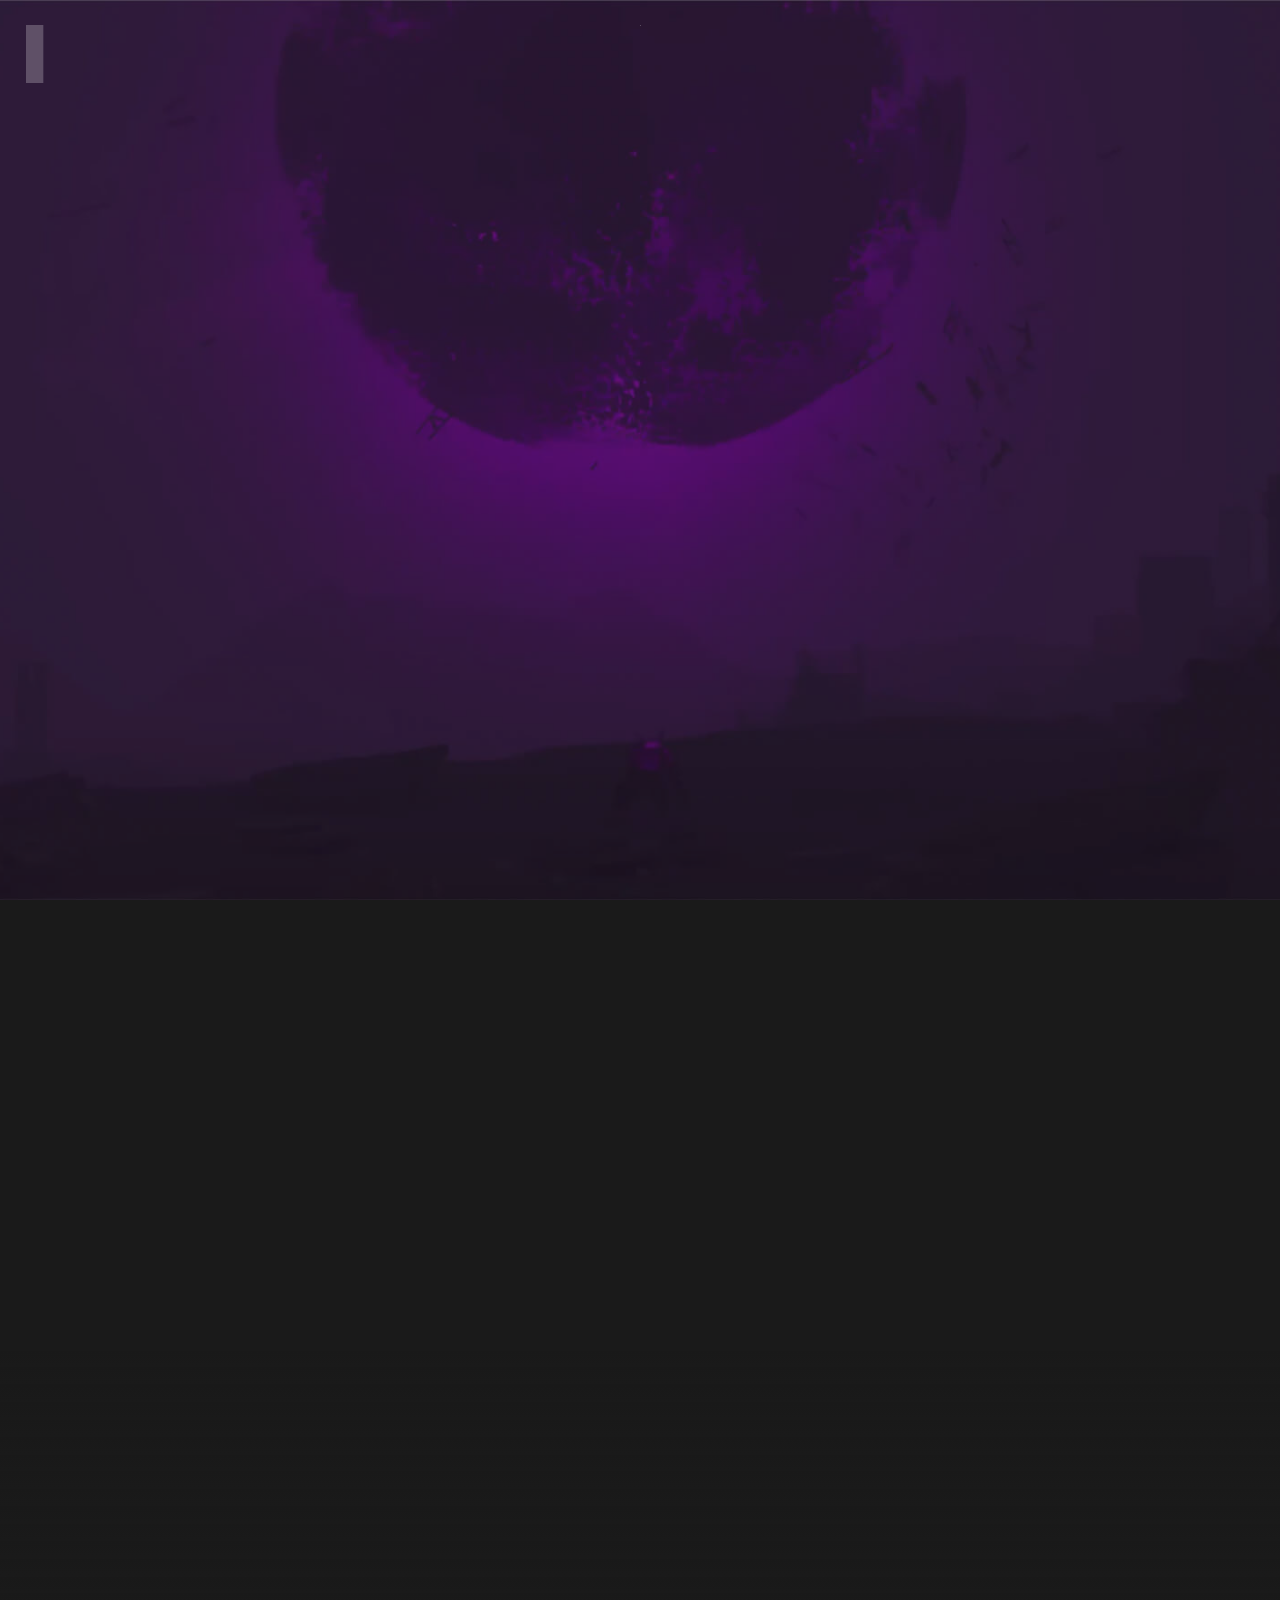
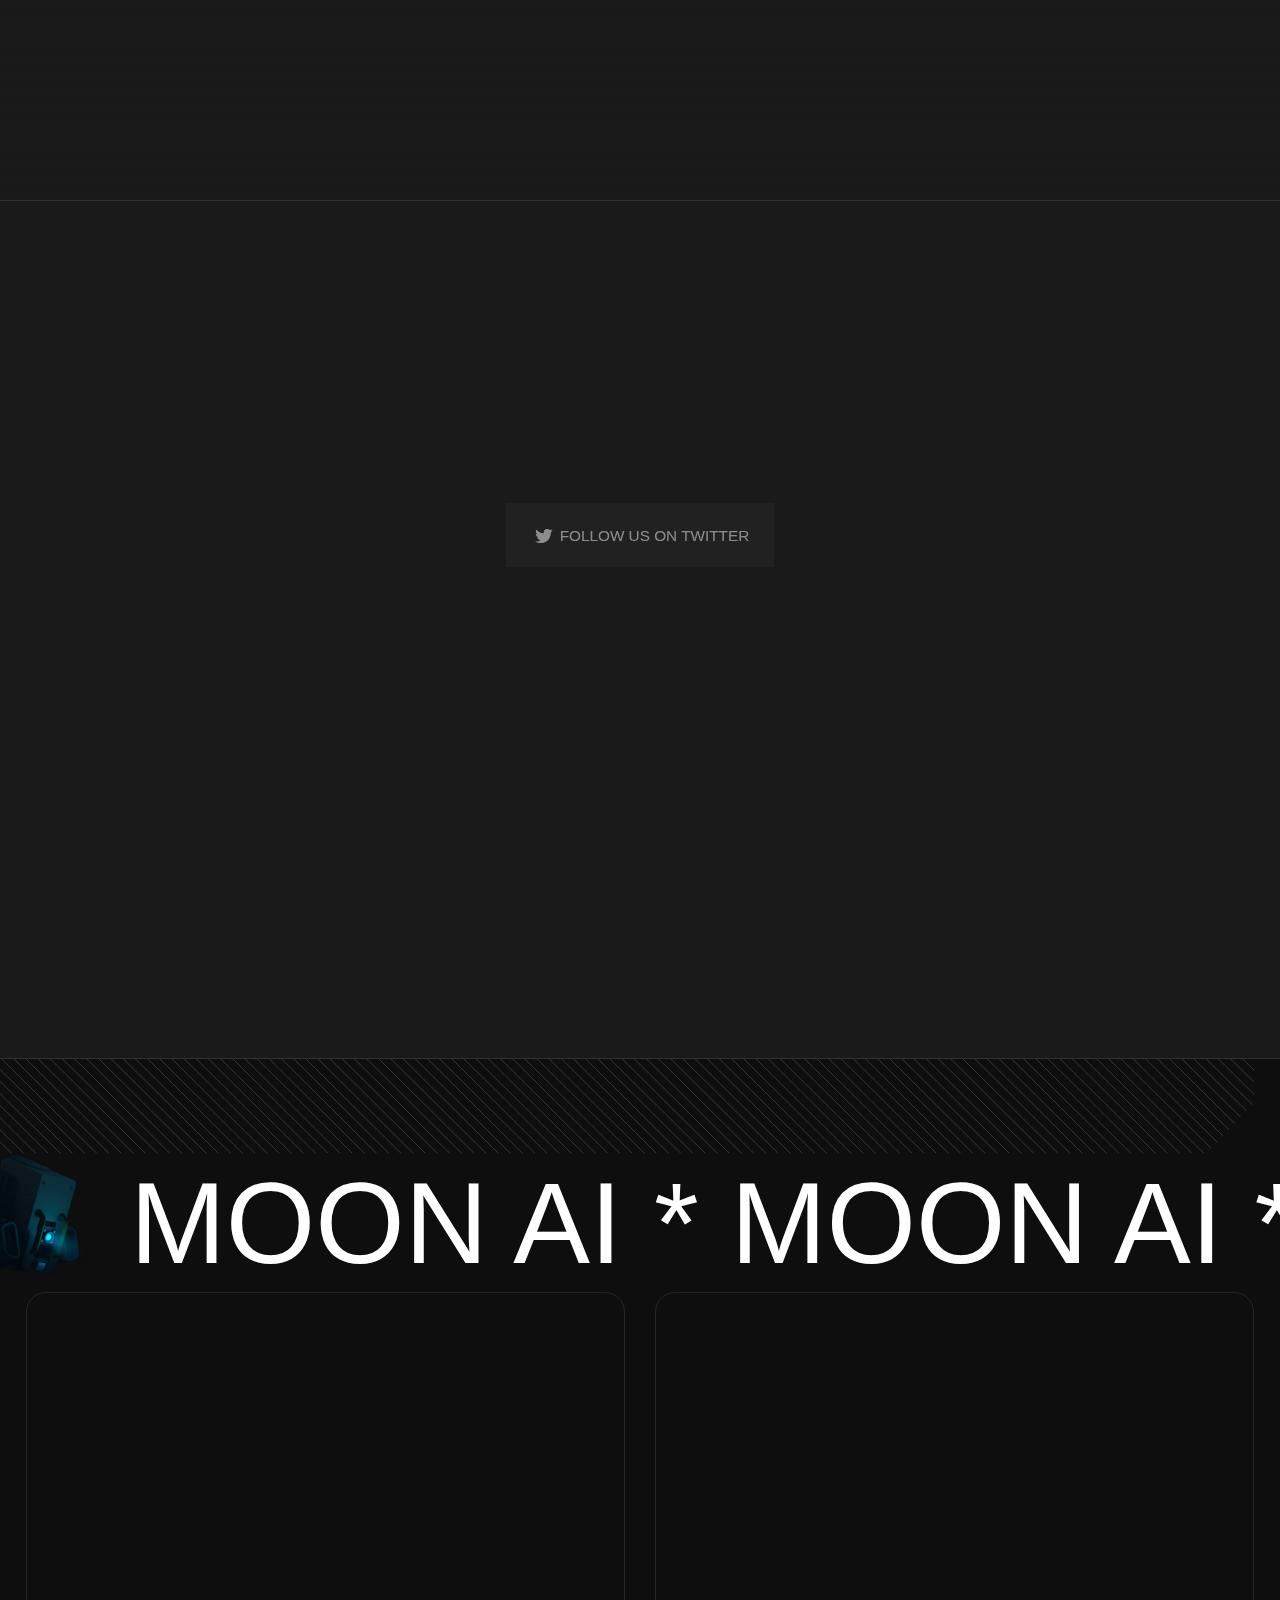
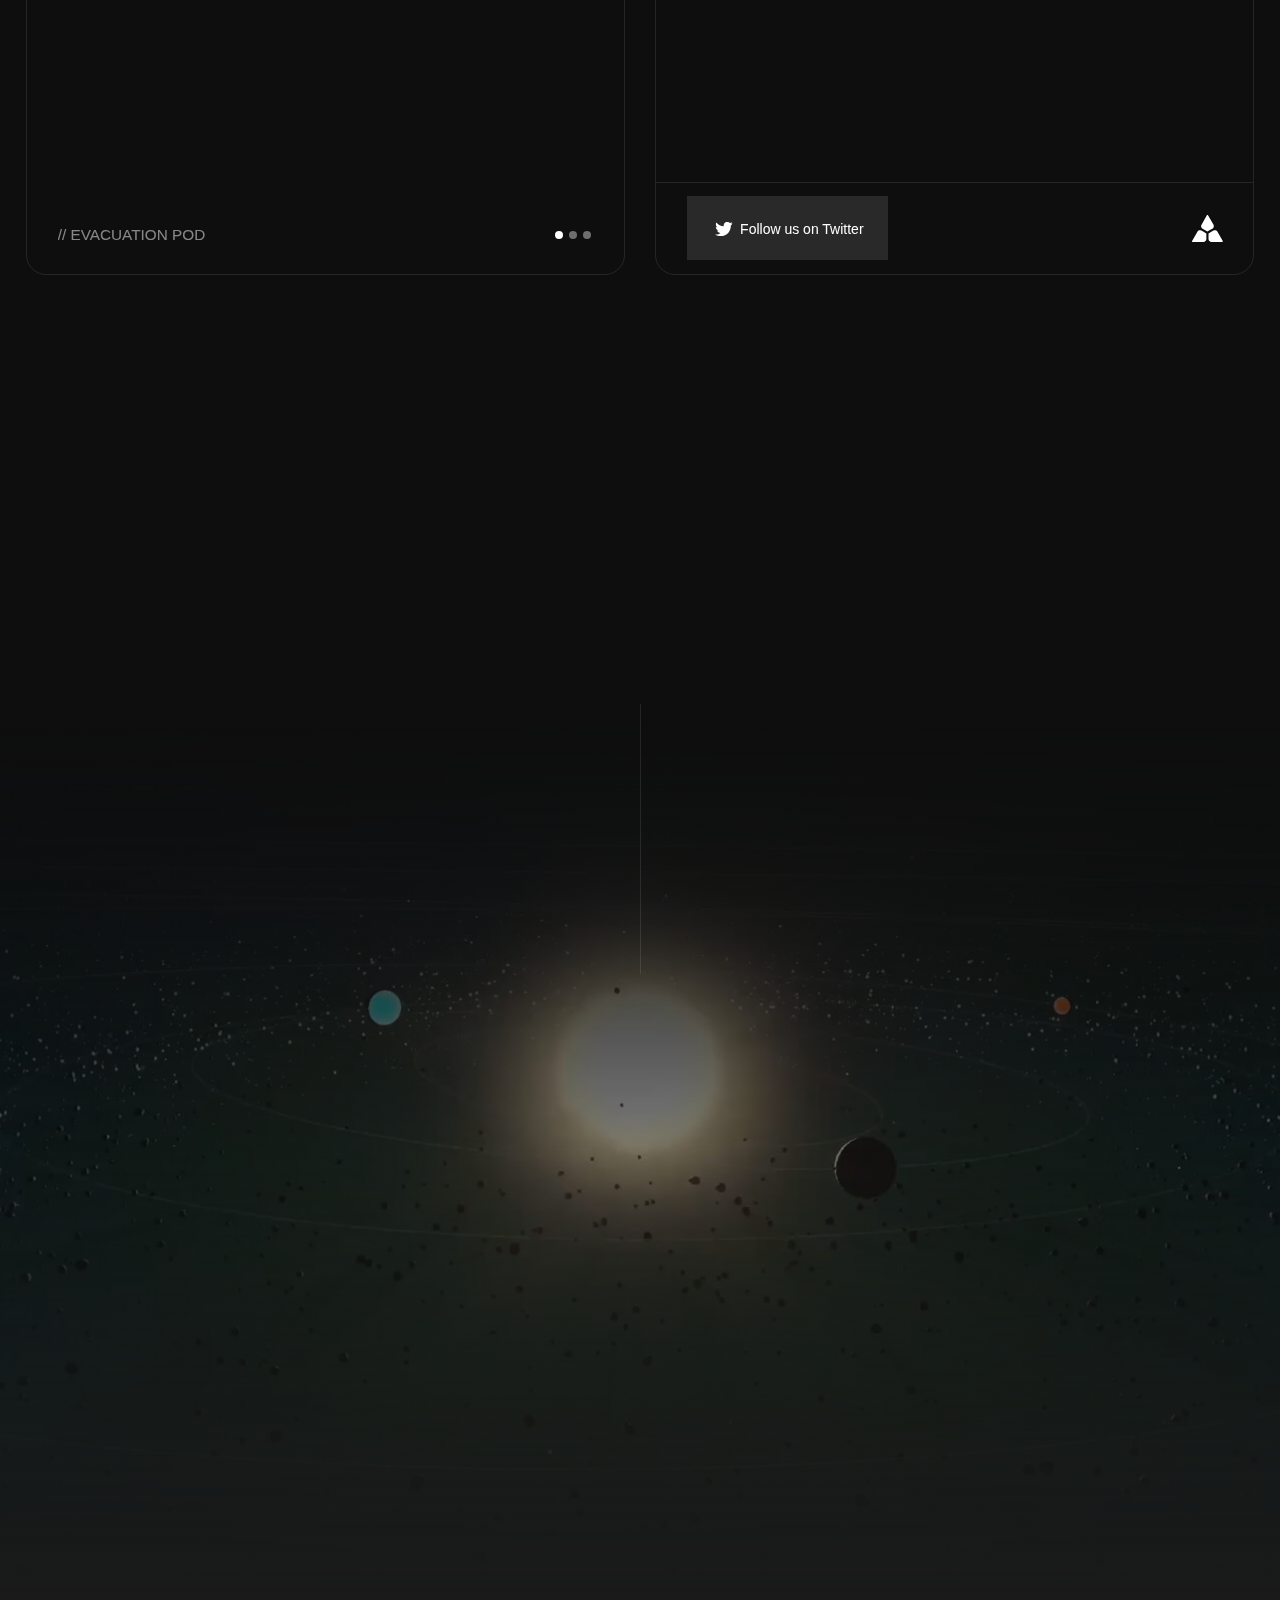
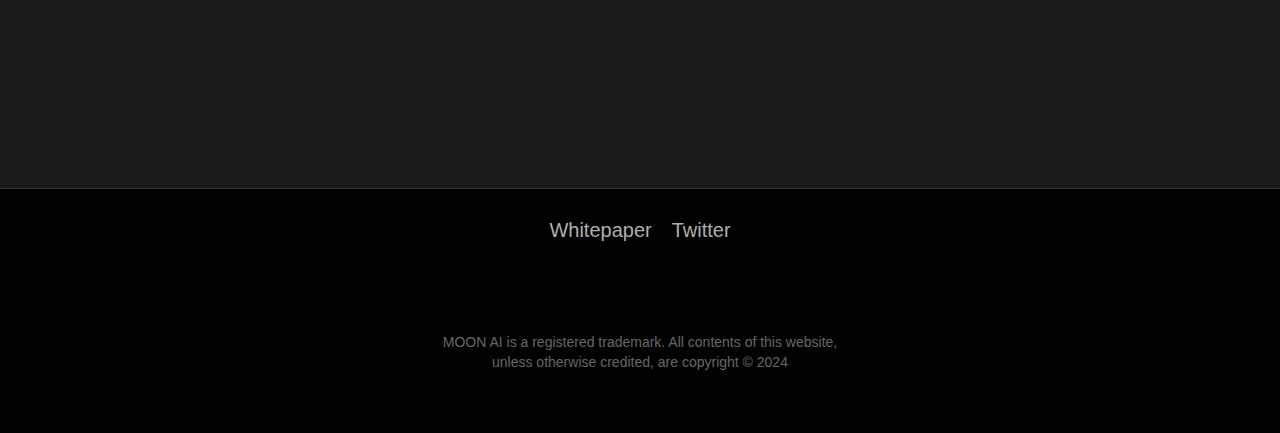
==== index.html @ 36d274ea "Add files via upload" ====
<!DOCTYPE html>
<html data-wf-domain="www.fates.world" data-wf-page="644677354bf57775d1ac47f4" data-wf-site="631f46d6d0cf7a86de0aa4c3">

<head>
  <meta charset="utf-8" />
  <title>MOON AI</title>
  <meta content="FATES is an immersive, narrative-driven, web3 experience following the next step in human survival."
    name="description" />
  <meta content="FATES" property="og:title" />
  <meta content="FATES is an immersive, narrative-driven, web3 experience following the next step in human survival."
    property="og:description" />
  <meta content="https://www.fates.world/" property="og:image" />
  <meta content="FATES" property="twitter:title" />
  <meta content="FATES is an immersive, narrative-driven, web3 experience following the next step in human survival."
    property="twitter:description" />
  <meta content="https://www.fates.world/" property="twitter:image" />
  <meta property="og:type" content="website" />
  <meta content="summary_large_image" name="twitter:card" />
  <meta content="width=device-width, initial-scale=1" name="viewport" />
  <link href="../assets-global.website-files.com/631f46d6d0cf7a86de0aa4c3/css/fates-micro-final.852fac782.min.css"
    rel="stylesheet" type="text/css" />
  <script
    type="text/javascript">!function (o, c) { var n = c.documentElement, t = " w-mod-"; n.className += t + "js", ("ontouchstart" in o || o.DocumentTouch && c instanceof DocumentTouch) && (n.className += t + "touch") }(window, document);</script>
  <link href="../cdn.prod.website-files.com/631f46d6d0cf7a86de0aa4c3/631f46d6d0cf7a7b4f0aa50b_icon-sm.jpg"
    rel="shortcut icon" type="image/x-icon" />
  <link href="../cdn.prod.website-files.com/631f46d6d0cf7a86de0aa4c3/631f46d6d0cf7ab8b60aa507_icon-lg.jpg"
    rel="apple-touch-icon" />
  <script async="" src="https://www.googletagmanager.com/gtag/js?id=G-WR2W885285"></script>
  <script
    type="text/javascript">window.dataLayer = window.dataLayer || []; function gtag() { dataLayer.push(arguments); } gtag('js', new Date()); gtag('config', 'G-WR2W885285', { 'anonymize_ip': false });</script>
  <style>
    @media screen and (min-width: 1860px) {

      .img-parent.divisions {
        height: 40rem;
      }

      .parent.story {
        width: 44em;
      }

    }
  </style>
  <html lang="en">
</head>

<body>
  <div class="w-embed">
    <style>
      html {
        font-size: calc(0.625rem + 0.41666666666666663vw);
      }

      @media screen and (max-width:1920px) {
        html {
          font-size: calc(0.65rem + 0.41666666666666674vw);
        }
      }

      @media screen and (max-width:1440px) {
        html {
          font-size: calc(0.6253902185223725rem + 0.41623309053069724vw);
        }
      }

      @media screen and (max-width:479px) {
        html {
          font-size: calc(0.6244769874476988rem + 0.8368200836820083vw);
        }
      }

      body {
        -webkit-font-smoothing: antialiased;
        -moz-osx-font-smoothing: grayscale;

      }

      ::-webkit-scrollbar {
        width: 0px;
      }

      ::-webkit-scrollbar-thumb {
        background: #FF0000;
      }

      .cursor-parent {
        pointer-events: none;
      }

      .dot-img-p {
        pointer-events: none;
      }

      .dot-img {
        pointer-events: none;
      }

      .frost {
        -webkit-perspective: <some value> !important;
        -webkit-backdrop-filter: blur(8px);
      }

      .nav-col .middle {
        -webkit-backdrop-filter: blur(10px);
      }

      .grad-btm {
        pointer-events: none;
      }

      .dot-shape {
        pointer-events: none;
      }

      .div-hide .ab-right {
        pointer-events: none;
      }

      .div-hide .ab-left {
        pointer-events: none;
      }
    </style>
  </div>
  <div class="intro-loader">
    <div id="startPlay" data-w-id="fa271168-1f00-c39d-c4ce-356e2a59181b" style="opacity:0" class="button-ghost ab">
      <div class="div-hide intro">
        <div
          style="-webkit-transform:translate3d(0, 0%, 0) scale3d(1, 1, 1) rotateX(0) rotateY(0) rotateZ(0) skew(0, 0);-moz-transform:translate3d(0, 0%, 0) scale3d(1, 1, 1) rotateX(0) rotateY(0) rotateZ(0) skew(0, 0);-ms-transform:translate3d(0, 0%, 0) scale3d(1, 1, 1) rotateX(0) rotateY(0) rotateZ(0) skew(0, 0);transform:translate3d(0, 0%, 0) scale3d(1, 1, 1) rotateX(0) rotateY(0) rotateZ(0) skew(0, 0)"
          class="button-txt">ENTER</div>
        <div
          style="-webkit-transform:translate3d(0, -100%, 0) scale3d(1, 1, 1) rotateX(0) rotateY(0) rotateZ(0) skew(0, 0);-moz-transform:translate3d(0, -100%, 0) scale3d(1, 1, 1) rotateX(0) rotateY(0) rotateZ(0) skew(0, 0);-ms-transform:translate3d(0, -100%, 0) scale3d(1, 1, 1) rotateX(0) rotateY(0) rotateZ(0) skew(0, 0);transform:translate3d(0, -100%, 0) scale3d(1, 1, 1) rotateX(0) rotateY(0) rotateZ(0) skew(0, 0)"
          class="button-txt-ap">ENTER</div>
      </div>
    </div>
    <div class="parent ab div-hide">
      <div class="slide-in">
        <div data-w-id="3d9f765f-220f-bef4-614b-191e0b52bf2a" style="opacity:0" class="super-text no-wrap intro">
          EVACUATE EARTH * EVACUATE EARTH * EVACUATE EARTH * EVACUATE EARTH * EVACUATE EARTH * EVACUATE EARTH * </div>
      </div>
    </div>
    <div class="img-parent">
      <div data-bg="https://cdn.prod.website-files.com/62470c3b4051560083d62ef3/626fc50bbf12a47ca9e28c8a_Asteroid.jpg"
        class="img-child img-lazy lazyload"><img
          src="../cdn.prod.website-files.com/631f46d6d0cf7a86de0aa4c3/631f46d6d0cf7abce60aa4e3_Asteroid-1.png"
          loading="lazy" alt="Asteroid" class="ast" /></div>
    </div>
    <div class="div-hide ab-btm">
      <div data-w-id="decc30e9-efad-81dd-441c-83fe5453b4d3" class="text-sm fade"><span
          style="-webkit-transform:translate3d(0, 100%, 0) scale3d(1, 1, 1) rotateX(0) rotateY(0) rotateZ(0) skew(0, 0);-moz-transform:translate3d(0, 100%, 0) scale3d(1, 1, 1) rotateX(0) rotateY(0) rotateZ(0) skew(0, 0);-ms-transform:translate3d(0, 100%, 0) scale3d(1, 1, 1) rotateX(0) rotateY(0) rotateZ(0) skew(0, 0);transform:translate3d(0, 100%, 0) scale3d(1, 1, 1) rotateX(0) rotateY(0) rotateZ(0) skew(0, 0)"
          class="span-text two">EVACUATION BEGINS  // 2022</span></div>
    </div>
    <nav class="nav">
      <div class="container-lg nav-parent">
        <div class="nav-col middle">
          <div class="progress"></div>
          <div class="frost ab-bl"></div>
          <div class="logo-pop-out"><img
              src="../cdn.prod.website-files.com/631f46d6d0cf7a86de0aa4c3/631f46d6d0cf7af5840aa4d0_Icon.svg"
              loading="lazy" alt="Fates Icon" class="icon-logo" /></a>
          <div id="muteButton" data-w-id="a34d7e2a-6311-e67e-5390-cdddda6d14a6" class="sound">
            <div class="sound-icon" data-w-id="a34d7e2a-6311-e67e-5390-cdddda6d14a7" data-animation-type="lottie"
              data-src="https://cdn.prod.website-files.com/631f46d6d0cf7a86de0aa4c3/631f46d6d0cf7a2f720aa4e1_sound.json"
              data-loop="1" data-direction="1" data-autoplay="1" data-is-ix2-target="0" data-renderer="svg"
              data-default-duration="1.6666666666666667" data-duration="1"></div>
          </div>
        </div>
        <div class="nav-col">
          <div class="border-line-top intro"></div>
          <div class="border-line-right intro"></div>
          <div class="border-line-btm-right intro"></div>
          <div class="size-two"><a href="https://moon-ai.gitbook.io/moon-ai" target="_blank" class="nav-button w-inline-block">
              <div class="div-hide intro hide">
                <div class="button-txt">DIVISIONS</div>
                <div class="button-txt-ap">DIVISIONS</div>
              </div>
              <div class="border-line-right"></div><img
                src="https://cdn.discordapp.com/attachments/1318470775354953839/1319422678595141683/GitBook_-_Icon_-_Light.png?ex=6765e7a0&is=67649620&hm=c8fb265bd89e7bf30bbaae2232f47d8d97689f314b7e12705b5f48d643237ac6&"
                loading="lazy" width="32" alt="Join Discord" />
              <div class="xsm-text fade">002</div>
              <div class="bg-whipe"></div>
            </a><a href="https://x.com/ImMoonAI" rel="noopener" target="_blank"
              class="nav-button w-inline-block">
              <div class="div-hide intro hide">
                <div class="button-txt">EVACUATE</div>
                <div class="button-txt-ap">EVACUATE</div>
              </div>
              <div class="xsm-text fade">003</div>
              <div class="bg-whipe"></div><img
                src="../cdn.prod.website-files.com/631f46d6d0cf7a86de0aa4c3/631f46d6d0cf7a0d8b0aa510_Twitter.svg"
                loading="lazy" width="32" alt="Twitter" />
              <div class="border-line-right"></div>
            </a></div>
        </div>
      </div>
    </nav>
  </div>
  <nav class="nav">
    <div class="container-lg nav-parent">
      <div class="nav-col middle">
        <div class="progress"></div>
        <div class="frost ab-bl"></div>
        <div class="logo-pop-out"></div><a aria-label="Home"
          data-w-id="a34d7e2a-6311-e67e-5390-cdddda6d14a4" href="index.html" aria-current="page"
          class="logo w-inline-block w--current"><img
            src="../cdn.prod.website-files.com/631f46d6d0cf7a86de0aa4c3/631f46d6d0cf7af5840aa4d0_Icon.svg"
            loading="lazy" alt="Fates Icon" class="icon-logo" /></a>
        <div id="muteButton" data-w-id="a34d7e2a-6311-e67e-5390-cdddda6d14a6" class="sound">
          <div class="sound-icon" data-w-id="a34d7e2a-6311-e67e-5390-cdddda6d14a7" data-animation-type="lottie"
            data-src="https://cdn.prod.website-files.com/631f46d6d0cf7a86de0aa4c3/631f46d6d0cf7a2f720aa4e1_sound.json"
            data-loop="1" data-direction="1" data-autoplay="1" data-is-ix2-target="0" data-renderer="svg"
            data-default-duration="1.6666666666666667" data-duration="1"></div>
        </div>
      </div>
      <div class="nav-col">
        <div class="border-line-top intro"></div>
        <div class="border-line-right intro"></div>
        <div class="border-line-btm-right intro"></div>
        <div class="size-two"><a href="https://moon-ai.gitbook.io/moon-ai" target="_blank" class="nav-button w-inline-block">
            <div class="div-hide intro hide">
              <div class="button-txt">DIVISIONS</div>
              <div class="button-txt-ap">DIVISIONS</div>
            </div>
            <div class="border-line-right"></div><img
              src="https://cdn.discordapp.com/attachments/1318470775354953839/1319422678595141683/GitBook_-_Icon_-_Light.png?ex=6765e7a0&is=67649620&hm=c8fb265bd89e7bf30bbaae2232f47d8d97689f314b7e12705b5f48d643237ac6&"
              loading="lazy" width="32" alt="Join Discord" />
            <div class="xsm-text fade">002</div>
            <div class="bg-whipe"></div>
          </a><a href="https://x.com/ImMoonAI" rel="noopener" target="_blank"
            class="nav-button w-inline-block">
            <div class="div-hide intro hide">
              <div class="button-txt">EVACUATE</div>
              <div class="button-txt-ap">EVACUATE</div>
            </div>
            <div class="xsm-text fade">003</div>
            <div class="bg-whipe"></div><img
              src="../cdn.prod.website-files.com/631f46d6d0cf7a86de0aa4c3/631f46d6d0cf7a0d8b0aa510_Twitter.svg"
              loading="lazy" width="32" alt="Twitter" />
            <div class="border-line-right"></div>
          </a></div>
      </div>
    </div>
  </nav>
  <div class="wrapper">
    <div data-w-id="c20caa1b-f7a1-5522-1baf-1f236d7703c5" class="elements-parent size-m">
      <div id="about" class="scroll-marker"></div>
      <div class="hero min">
        <div data-is-ix2-target="1" class="hero-logo" data-w-id="c08fe220-6d19-1804-656e-3728d42179c4">MOON AI
          <p style="position: relative; right: 80px; top: 100px;">
            MOON AI is an advanced investment platform that uses artificial intelligence, machine learning, and big data analytics to provide personalized investment insights, portfolio management,
             and market predictions.<br><br>CA:
        </p></div>
        <div class="img-parent">
          <div class="img-child">
            <div style="opacity:0" class="video-html5 w-embed"><video
                poster="../cdn.prod.website-files.com/62fdf6b3b772ab3199401457/6310b1a4c9c1ec022899e7c8_hero-cover.jpg"
                class="lazy" playsinline autoplay muted="1" loop style="width: 100%; height: 100%; object-fit: cover">

                <source
                  data-src="https://fates-website-assets.s3.eu-west-2.amazonaws.com/02-Exodus+-+Scene+7+(1).mp4?raw=1"
                  type="video/mp4" class="thevideo">

                <source
                  data-src="https://fates-website-assets.s3.eu-west-2.amazonaws.com/02-Exodus+-+Scene+7+(1)+(1).webm?raw=1"
                  type="video/webm" class="thevideo">


              </video></div>
          </div>
        </div>
      </div>
      <div class="hero">
        <div class="grad-btm"></div>
        <div class="img-parent">
          <div
            data-bg="https://cdn.prod.website-files.com/62470c3b4051560083d62ef3/624725cf5320ab637e705eb5_Hero%20Image%20(7).jpg"
            class="img-child img-lazy lazyload"></div>
        </div>
      </div>
      <div class="grid-parent top">
        <div class="row"></div>
        <div class="row"></div>
        <div class="row"><img
            src="../cdn.prod.website-files.com/631f46d6d0cf7a86de0aa4c3/631f46d6d0cf7ad8b30aa4c9_lines.svg"
            loading="lazy"
            style="-webkit-transform:translate3d(0, 100%, 0) scale3d(1, 1, 1) rotateX(0) rotateY(0) rotateZ(0) skew(0, 0);-moz-transform:translate3d(0, 100%, 0) scale3d(1, 1, 1) rotateX(0) rotateY(0) rotateZ(0) skew(0, 0);-ms-transform:translate3d(0, 100%, 0) scale3d(1, 1, 1) rotateX(0) rotateY(0) rotateZ(0) skew(0, 0);transform:translate3d(0, 100%, 0) scale3d(1, 1, 1) rotateX(0) rotateY(0) rotateZ(0) skew(0, 0)"
            alt="" class="lines ab-bl intro" /></div>
        <div class="row"></div>
      </div>
      <div data-w-id="7cc91950-0bc0-a573-7e00-97a3129fb711" class="side-half one">
        <div data-w-id="c98af8aa-e0d2-fc15-7770-526c88627f59" class="number-side">
          <div class="fade"><span
              style="-webkit-transform:translate3d(null, -100%, 0) scale3d(1, 1, 1) rotateX(0) rotateY(0) rotateZ(0) skew(0, 0);-moz-transform:translate3d(null, -100%, 0) scale3d(1, 1, 1) rotateX(0) rotateY(0) rotateZ(0) skew(0, 0);-ms-transform:translate3d(null, -100%, 0) scale3d(1, 1, 1) rotateX(0) rotateY(0) rotateZ(0) skew(0, 0);transform:translate3d(null, -100%, 0) scale3d(1, 1, 1) rotateX(0) rotateY(0) rotateZ(0) skew(0, 0)"
              class="span-text one">0</span><span
              style="-webkit-transform:translate3d(0, 100%, 0) scale3d(1, 1, 1) rotateX(0) rotateY(0) rotateZ(0) skew(0, 0);-moz-transform:translate3d(0, 100%, 0) scale3d(1, 1, 1) rotateX(0) rotateY(0) rotateZ(0) skew(0, 0);-ms-transform:translate3d(0, 100%, 0) scale3d(1, 1, 1) rotateX(0) rotateY(0) rotateZ(0) skew(0, 0);transform:translate3d(0, 100%, 0) scale3d(1, 1, 1) rotateX(0) rotateY(0) rotateZ(0) skew(0, 0)"
              class="span-text two">0</span><span
              style="-webkit-transform:translate3d(null, -100%, 0) scale3d(1, 1, 1) rotateX(0) rotateY(0) rotateZ(0) skew(0, 0);-moz-transform:translate3d(null, -100%, 0) scale3d(1, 1, 1) rotateX(0) rotateY(0) rotateZ(0) skew(0, 0);-ms-transform:translate3d(null, -100%, 0) scale3d(1, 1, 1) rotateX(0) rotateY(0) rotateZ(0) skew(0, 0);transform:translate3d(null, -100%, 0) scale3d(1, 1, 1) rotateX(0) rotateY(0) rotateZ(0) skew(0, 0)"
              class="span-text three">1</span></div>
        </div>
        <div class="lines ab-bl height"></div>
        <div style="width:100%;height:0%" class="bg-whipe blend"></div>
      </div>
      <div class="grid-parent">
        <div class="circle-parent">
          <div data-is-ix2-target="1" class="circle-large" data-w-id="03898ebc-a474-4cb5-4a11-2239a20341e9"
            data-animation-type="lottie"
            data-src="https://cdn.prod.website-files.com/631f46d6d0cf7a86de0aa4c3/631f46d6d0cf7a31600aa4c8_circle-large.json"
            data-loop="0" data-direction="1" data-autoplay="0" data-renderer="svg" data-default-duration="2"
            data-duration="0" data-ix2-initial-state="0"></div>
          <div data-is-ix2-target="1" class="circle-medium" data-w-id="3c138120-7977-15cb-3942-b580a0c133e6"
            data-animation-type="lottie"
            data-src="https://cdn.prod.website-files.com/631f46d6d0cf7a86de0aa4c3/631f46d6d0cf7a31600aa4c8_circle-large.json"
            data-loop="0" data-direction="1" data-autoplay="0" data-renderer="svg" data-default-duration="2"
            data-duration="0" data-ix2-initial-state="0"></div>
        </div>
        <div class="row flex">
          <div style="width:1px;height:0%" class="border-line-right">
            <div class="pulse-line-one"></div>
          </div>
        </div>
        <div class="row">
          <div style="display:none" class="border-line-right strong">
            <div class="pulse-line-three"></div>
          </div>
        </div>
        <div class="row">
          <div style="width:1px;height:0%" class="border-line-right">
            <div class="pulse-line-two"></div>
          </div>
        </div>
        <div class="row"></div>
      </div>
    </div>
    <section class="head-section height">
      <div class="border-line-top"></div>
      <div class="spacer-large"></div>
      <div class="text-width-one align-centre">
        <div class="div-hide align-centre">
          <div data-w-id="4085e420-8b72-8ef7-9cff-b0140c662e55" class="text-sm caps fade"><span
              style="-webkit-transform:translate3d(null, -100%, 0) scale3d(1, 1, 1) rotateX(0) rotateY(0) rotateZ(0) skew(0, 0);-moz-transform:translate3d(null, -100%, 0) scale3d(1, 1, 1) rotateX(0) rotateY(0) rotateZ(0) skew(0, 0);-ms-transform:translate3d(null, -100%, 0) scale3d(1, 1, 1) rotateX(0) rotateY(0) rotateZ(0) skew(0, 0);transform:translate3d(null, -100%, 0) scale3d(1, 1, 1) rotateX(0) rotateY(0) rotateZ(0) skew(0, 0)"
              class="span-text one">Who can use MOON AI?</span><span
        </div>
        <div class="spacer-small"></div>
        <h2 data-w-id="e28c22c9-d6b4-2176-1b3a-3a913f88f896" class="caps"><span
            class="span-text one fade-text inline-m">MOON AI </span><span
            class="span-text two fade-text inline-m">is designed for all types of investors, including beginners, experienced traders, and crypto enthusiasts.</span> <span class="span-text two inline-m">
            </span> <span class="span-text three inline-m"></span></h2>
        <div class="spacer-medium"></div>
        <div class="inline"><a rel="noopener" data-w-id="7987bc61-e4a0-0ea6-8407-5bae9942d329" href="divisions.html"
            target="_blank" class="btn-parent w-inline-block"><img
            src="../cdn.prod.website-files.com/631f46d6d0cf7a86de0aa4c3/631f46d6d0cf7a0d8b0aa510_Twitter.svg"
            loading="lazy" width="32" alt="Twitter" />
            <div class="div-hide">
              <div
                style="-webkit-transform:translate3d(0, 0%, 0) scale3d(1, 1, 1) rotateX(0) rotateY(0) rotateZ(0) skew(0, 0);-moz-transform:translate3d(0, 0%, 0) scale3d(1, 1, 1) rotateX(0) rotateY(0) rotateZ(0) skew(0, 0);-ms-transform:translate3d(0, 0%, 0) scale3d(1, 1, 1) rotateX(0) rotateY(0) rotateZ(0) skew(0, 0);transform:translate3d(0, 0%, 0) scale3d(1, 1, 1) rotateX(0) rotateY(0) rotateZ(0) skew(0, 0)"
                class="button-txt">Follow us on Twitter</div>
              <div
                style="-webkit-transform:translate3d(0, -100%, 0) scale3d(1, 1, 1) rotateX(0) rotateY(0) rotateZ(0) skew(0, 0);-moz-transform:translate3d(0, -100%, 0) scale3d(1, 1, 1) rotateX(0) rotateY(0) rotateZ(0) skew(0, 0);-ms-transform:translate3d(0, -100%, 0) scale3d(1, 1, 1) rotateX(0) rotateY(0) rotateZ(0) skew(0, 0);transform:translate3d(0, -100%, 0) scale3d(1, 1, 1) rotateX(0) rotateY(0) rotateZ(0) skew(0, 0)"
                class="button-txt-ap">Follow us on Twitter</div>
            </div>
            <div style="width:100%;height:0%" class="bg-whipe"></div>
          </a></div>
      </div>
      <div class="spacer-large"></div>
      <div class="grid-parent">
        <div class="row flex">
          <div class="border-line-right hide"></div>
        </div>
        <div class="row"></div>
        <div class="row">
          <div class="border-line-right hide"></div>
        </div>
        <div class="row"></div>
      </div>
    </section>

    <section class="head-section height">
      <div class="grid-parent">
        <div class="row flex">
          <div style="width:1px;height:0%" class="border-line-right"></div>
        </div>
        <div class="row flex-centre"></div>
      </div>
      <div class="grid-parent flip">
        <div class="row">
          <div class="spacer-large"></div>
          <div class="text-width-three">
            <h2 data-w-id="f52563eb-c34d-f899-054c-46e8374553a7" class="align-centre-mobile"><span style="opacity:0"
                class="span-text one">How does MOON </span><span style="opacity:0" class="span-text two">analyze market trends?</span>
            </h2>
          </div>
        </div>
        <div class="row flex-right pad">
          <div class="text-width-two">
            <p data-w-id="f52563eb-c34d-f899-054c-46e8374553d4" style="opacity:0" class="indenet">
              MOON collects and processes real-time data from financial markets, news sources, social media, and blockchain networks. 
              Using AI algorithms and predictive analytics, it identifies trends, opportunities, and potential risks.
            </p>
          </div>
        </div>
      </div>
      <div class="border-line-bottom"></div>
    </section>
    <section class="bg-dark">
      <div class="parent"><img
          src="../cdn.prod.website-files.com/631f46d6d0cf7a86de0aa4c3/631f46d6d0cf7ac95e0aa4cc_lines-lg.svg"
          loading="lazy" alt="" id="frontiers" class="lines-large" /></div>
      <div class="section">
        <div data-w-id="b27e2c29-85aa-2ac4-c59e-9172b32b3b08" class="parent div-hide">
          <div class="super-text no-wrap push">MOON AI * MOON AI * MOON AI *</div>
        </div>
        <div class="parent"><img
            src="../cdn.prod.website-files.com/631f46d6d0cf7a86de0aa4c3/631f46d6d0cf7aa7940aa4db_Pioneer%20(1).png"
            loading="lazy" alt="Pioneer" class="img-ap-left" />
          <div class="container-lg">
            <div class="w-layout-grid _2-col-grid frontier">
              <div id="w-node-a3887fc8-d4e2-9041-0e29-a9841f299f30-d1ac47f4"
                data-w-id="a3887fc8-d4e2-9041-0e29-a9841f299f30" class="parent card">
                <div class="pod-parent">
                  <div class="cover-slider"></div>
                  <div data-delay="4000" data-animation="slide" class="slider-pod w-slider" data-autoplay="true"
                    data-easing="ease" data-hide-arrows="false" data-disable-swipe="false" data-autoplay-limit="0"
                    data-nav-spacing="3" data-duration="500" data-infinite="true">
                    <div class="w-slider-mask">
                      <div class="w-slide">
                        <div class="div-hide bl">
                          <div class="text-sm caps fade">// EVACUATION POD</div>
                        </div>
                        <div
                          data-bg="https://cdn.prod.website-files.com/631f46d6d0cf7a86de0aa4c3/639843c29e600d74cc0a3cf9_EVACUATION%20POD.jpg"
                          class="img-child img-lazy lazyload"></div>
                      </div>
                      <div class="w-slide">
                        <div class="div-hide bl">
                          <div class="text-sm caps fade">// FATES PILOT</div>
                        </div>
                        <div
                          data-bg="https://cdn.prod.website-files.com/631f46d6d0cf7a86de0aa4c3/639843c23f168b02ba2d4f29_FATES%20PILOT.jpg"
                          class="img-child img-lazy lazyload"></div>
                      </div>
                      <div class="w-slide">
                        <div class="div-hide bl">
                          <div class="text-sm caps fade">// ASTEROID</div>
                        </div>
                        <div
                          data-bg="https://cdn.prod.website-files.com/631f46d6d0cf7a86de0aa4c3/639843c15b5e9888f24e12b8_ASTEROID.jpg"
                          class="img-child img-lazy lazyload"></div>
                      </div>
                    </div>
                    <div class="left-arrow w-slider-arrow-left">
                      <div class="w-icon-slider-left"></div>
                    </div>
                    <div class="right-arrow w-slider-arrow-right">
                      <div class="w-icon-slider-right"></div>
                    </div>
                    <div class="slide-nav w-slider-nav w-round"></div>
                  </div>
                </div>
              </div>
              <div id="w-node-_7dcbe0e2-d3dd-39a7-b986-40ba2afd0e99-d1ac47f4" class="parent card">
                <div class="div-hide ab-tl">
                  <div data-w-id="34f3e71b-4c5a-d86d-29c2-09871280c663" class="text-sm caps fade"><span
                      class="span-text one push">LAUNCH</span><span
                      style="-webkit-transform:translate3d(null, 100%, 0) scale3d(1, 1, 1) rotateX(0) rotateY(0) rotateZ(0) skew(0, 0);-moz-transform:translate3d(null, 100%, 0) scale3d(1, 1, 1) rotateX(0) rotateY(0) rotateZ(0) skew(0, 0);-ms-transform:translate3d(null, 100%, 0) scale3d(1, 1, 1) rotateX(0) rotateY(0) rotateZ(0) skew(0, 0);transform:translate3d(null, 100%, 0) scale3d(1, 1, 1) rotateX(0) rotateY(0) rotateZ(0) skew(0, 0)"
                      class="span-text eighteen"></span></div>
                  <div data-w-id="b39784ae-7b84-222d-b08e-1fd4d8673386" class="text-sm caps fade"><span
                      style="-webkit-transform:translate3d(null, -100%, 0) scale3d(1, 1, 1) rotateX(0) rotateY(0) rotateZ(0) skew(0, 0);-moz-transform:translate3d(null, -100%, 0) scale3d(1, 1, 1) rotateX(0) rotateY(0) rotateZ(0) skew(0, 0);-ms-transform:translate3d(null, -100%, 0) scale3d(1, 1, 1) rotateX(0) rotateY(0) rotateZ(0) skew(0, 0);transform:translate3d(null, -100%, 0) scale3d(1, 1, 1) rotateX(0) rotateY(0) rotateZ(0) skew(0, 0)"
                      class="span-text one">YEAR</span><span
                      style="-webkit-transform:translate3d(0, 100%, 0) scale3d(1, 1, 1) rotateX(0) rotateY(0) rotateZ(0) skew(0, 0);-moz-transform:translate3d(0, 100%, 0) scale3d(1, 1, 1) rotateX(0) rotateY(0) rotateZ(0) skew(0, 0);-ms-transform:translate3d(0, 100%, 0) scale3d(1, 1, 1) rotateX(0) rotateY(0) rotateZ(0) skew(0, 0);transform:translate3d(0, 100%, 0) scale3d(1, 1, 1) rotateX(0) rotateY(0) rotateZ(0) skew(0, 0)"
                      class="span-text eight"></span></div>
                </div>
                <div id="w-node-_1cd76c88-3ff9-e5d8-0877-dadecaedc79f-d1ac47f4" class="ab-bl bottom">
                  <div class="inline"><a rel="noopener" data-w-id="b9431fe5-42db-d18f-f665-4bfc0b038db4"
                      href="divisions.html" target="_blank" class="btn-parent w-inline-block"><img
                      src="../cdn.prod.website-files.com/631f46d6d0cf7a86de0aa4c3/631f46d6d0cf7a0d8b0aa510_Twitter.svg"
                      loading="lazy" width="32" alt="Twitter" />
                      <div class="div-hide">
                        <div
                          style="-webkit-transform:translate3d(0, 0%, 0) scale3d(1, 1, 1) rotateX(0) rotateY(0) rotateZ(0) skew(0, 0);-moz-transform:translate3d(0, 0%, 0) scale3d(1, 1, 1) rotateX(0) rotateY(0) rotateZ(0) skew(0, 0);-ms-transform:translate3d(0, 0%, 0) scale3d(1, 1, 1) rotateX(0) rotateY(0) rotateZ(0) skew(0, 0);transform:translate3d(0, 0%, 0) scale3d(1, 1, 1) rotateX(0) rotateY(0) rotateZ(0) skew(0, 0)"
                          class="button-txt">Follow us on Twitter</div>
                        <div
                          style="-webkit-transform:translate3d(0, -100%, 0) scale3d(1, 1, 1) rotateX(0) rotateY(0) rotateZ(0) skew(0, 0);-moz-transform:translate3d(0, -100%, 0) scale3d(1, 1, 1) rotateX(0) rotateY(0) rotateZ(0) skew(0, 0);-ms-transform:translate3d(0, -100%, 0) scale3d(1, 1, 1) rotateX(0) rotateY(0) rotateZ(0) skew(0, 0);transform:translate3d(0, -100%, 0) scale3d(1, 1, 1) rotateX(0) rotateY(0) rotateZ(0) skew(0, 0)"
                          class="button-txt-ap">Follow us on Twitter</div>
                      </div>
                      <div style="width:100%;height:0%" class="bg-whipe"></div>
                    </a></div>
                  <div class="border-line-top"></div><img
                    src="../cdn.prod.website-files.com/631f46d6d0cf7a86de0aa4c3/631f46d6d0cf7a04a40aa4da_icon.svg"
                    loading="lazy" alt="Fates Icon" class="icon-sm" />
                </div>
                <div data-w-id="da8f35ea-1ed1-93cf-9e17-8ba94dee62ef" class="div-hide">
                  <div class="super-number"><span
                      style="-webkit-transform:translate3d(null, -100%, 0) scale3d(1, 1, 1) rotateX(0) rotateY(0) rotateZ(0) skew(0, 0);-moz-transform:translate3d(null, -100%, 0) scale3d(1, 1, 1) rotateX(0) rotateY(0) rotateZ(0) skew(0, 0);-ms-transform:translate3d(null, -100%, 0) scale3d(1, 1, 1) rotateX(0) rotateY(0) rotateZ(0) skew(0, 0);transform:translate3d(null, -100%, 0) scale3d(1, 1, 1) rotateX(0) rotateY(0) rotateZ(0) skew(0, 0)"
                      class="span-text one">2</span><span
                      style="-webkit-transform:translate3d(0, 100%, 0) scale3d(1, 1, 1) rotateX(0) rotateY(0) rotateZ(0) skew(0, 0);-moz-transform:translate3d(0, 100%, 0) scale3d(1, 1, 1) rotateX(0) rotateY(0) rotateZ(0) skew(0, 0);-ms-transform:translate3d(0, 100%, 0) scale3d(1, 1, 1) rotateX(0) rotateY(0) rotateZ(0) skew(0, 0);transform:translate3d(0, 100%, 0) scale3d(1, 1, 1) rotateX(0) rotateY(0) rotateZ(0) skew(0, 0)"
                      class="span-text two">0</span><span
                      style="-webkit-transform:translate3d(null, -100%, 0) scale3d(1, 1, 1) rotateX(0) rotateY(0) rotateZ(0) skew(0, 0);-moz-transform:translate3d(null, -100%, 0) scale3d(1, 1, 1) rotateX(0) rotateY(0) rotateZ(0) skew(0, 0);-ms-transform:translate3d(null, -100%, 0) scale3d(1, 1, 1) rotateX(0) rotateY(0) rotateZ(0) skew(0, 0);transform:translate3d(null, -100%, 0) scale3d(1, 1, 1) rotateX(0) rotateY(0) rotateZ(0) skew(0, 0)"
                      class="span-text three">2</span><span
                      style="-webkit-transform:translate3d(0, 100%, 0) scale3d(1, 1, 1) rotateX(0) rotateY(0) rotateZ(0) skew(0, 0);-moz-transform:translate3d(0, 100%, 0) scale3d(1, 1, 1) rotateX(0) rotateY(0) rotateZ(0) skew(0, 0);-ms-transform:translate3d(0, 100%, 0) scale3d(1, 1, 1) rotateX(0) rotateY(0) rotateZ(0) skew(0, 0);transform:translate3d(0, 100%, 0) scale3d(1, 1, 1) rotateX(0) rotateY(0) rotateZ(0) skew(0, 0)"
                      class="span-text four">4</span></div>
                </div>
              </div>
            </div>
          </div>
          <div data-w-id="f207feee-f6b6-1db4-d813-ee4702f823a5" class="side-half">
            <div data-w-id="f207feee-f6b6-1db4-d813-ee4702f823a6" class="number-side">
              <div class="fade"><span
                  style="-webkit-transform:translate3d(null, -100%, 0) scale3d(1, 1, 1) rotateX(0) rotateY(0) rotateZ(0) skew(0, 0);-moz-transform:translate3d(null, -100%, 0) scale3d(1, 1, 1) rotateX(0) rotateY(0) rotateZ(0) skew(0, 0);-ms-transform:translate3d(null, -100%, 0) scale3d(1, 1, 1) rotateX(0) rotateY(0) rotateZ(0) skew(0, 0);transform:translate3d(null, -100%, 0) scale3d(1, 1, 1) rotateX(0) rotateY(0) rotateZ(0) skew(0, 0)"
                  class="span-text one">0</span><span
                  style="-webkit-transform:translate3d(0, 100%, 0) scale3d(1, 1, 1) rotateX(0) rotateY(0) rotateZ(0) skew(0, 0);-moz-transform:translate3d(0, 100%, 0) scale3d(1, 1, 1) rotateX(0) rotateY(0) rotateZ(0) skew(0, 0);-ms-transform:translate3d(0, 100%, 0) scale3d(1, 1, 1) rotateX(0) rotateY(0) rotateZ(0) skew(0, 0);transform:translate3d(0, 100%, 0) scale3d(1, 1, 1) rotateX(0) rotateY(0) rotateZ(0) skew(0, 0)"
                  class="span-text two">0</span><span
                  style="-webkit-transform:translate3d(null, -100%, 0) scale3d(1, 1, 1) rotateX(0) rotateY(0) rotateZ(0) skew(0, 0);-moz-transform:translate3d(null, -100%, 0) scale3d(1, 1, 1) rotateX(0) rotateY(0) rotateZ(0) skew(0, 0);-ms-transform:translate3d(null, -100%, 0) scale3d(1, 1, 1) rotateX(0) rotateY(0) rotateZ(0) skew(0, 0);transform:translate3d(null, -100%, 0) scale3d(1, 1, 1) rotateX(0) rotateY(0) rotateZ(0) skew(0, 0)"
                  class="span-text three">2</span></div>
            </div>
            <div class="lines ab-bl height"></div>
            <div style="width:100%;height:0%" class="bg-whipe blend"></div>
          </div>
        </div>
      </div>
      <section class="head-section height sm">
        <div class="grid-parent">
          <div class="row">
            <div style="width:1px;height:0%" class="border-line-right"></div>
          </div>
          <div class="row flex-right"></div>
        </div>
        <div class="grid-parent flip">
          <div class="row">
            <div class="spacer-large"></div>
            <div class="text-width-three">
              <h2 data-w-id="e5ee57c1-f5a9-3c32-aef7-415823850feb" class="align-centre-mobile caps"><span
                  style="opacity:0" class="span-text one">How accurate are </span> <span style="opacity:0"
                  class="span-text two">MOON's market predictions?</span></h2>
            </div>
          </div>
          <div class="row flex-right">
            <div class="text-width-braver">
              <p data-w-id="e5ee57c1-f5a9-3c32-aef7-415823851018" style="opacity:0" class="indenet">MOON's market predictions are powered by advanced artificial intelligence, machine learning algorithms, and big data analytics to ensure a high level of accuracy.</p>
            </div>
          </div>
        </div>
      </section>
      <div class="hero">
        <div class="grad-btm">
          <div class="text-width-four">
            <div class="div-hide align-centre">
              <div data-w-id="97b2a9aa-2a80-459e-7bb2-50770db09e83" class="text-sm caps fade"><span
                  style="-webkit-transform:translate3d(null, -100%, 0) scale3d(1, 1, 1) rotateX(0) rotateY(0) rotateZ(0) skew(0, 0);-moz-transform:translate3d(null, -100%, 0) scale3d(1, 1, 1) rotateX(0) rotateY(0) rotateZ(0) skew(0, 0);-ms-transform:translate3d(null, -100%, 0) scale3d(1, 1, 1) rotateX(0) rotateY(0) rotateZ(0) skew(0, 0);transform:translate3d(null, -100%, 0) scale3d(1, 1, 1) rotateX(0) rotateY(0) rotateZ(0) skew(0, 0)"
                  class="span-text one">What's next?</span>
                </div>
            </div>
            <div class="spacer-small"></div>
            <h2 data-w-id="97b2a9aa-2a80-459e-7bb2-50770db09e8f" class="caps align-centre"><span
                class="span-text one inline-m">MOON will incorporate more advanced machine learning models to enhance its predictive analytics, </span> <span
                class="span-text two fade-text inline-m">providing users with even more accurate forecasts and insights.</span></h2>
          </div>
        </div>
        <div class="grad-top">
          <div class="border-line-mid"></div>
        </div>
        <div class="img-parent">
          <div class="img-child">
            <div style="opacity:0" class="video-html5 w-embed"><video style="object-fit: cover" width="100%"
                height="100%" playsinline autoplay muted loop
                poster="../cdn.prod.website-files.com/62fdf6b3b772ab3199401457/6310bc4700e9712817b619ff_worlds%20(1).jpg"
                class="myVideo">

                <source type="video/mp4"
                  src="https://fates-website-assets.s3.eu-west-2.amazonaws.com/02-Exodus+-+Scene+8.mp4?raw=1">

                <source
                  data-src="https://fates-website-assets.s3.eu-west-2.amazonaws.com/02-Exodus+-+Scene+8+(1).webm?raw=1"
                  type="video/webm" class="thevideo">

              </video></div>
          </div>
        </div>
      </div>
    </section>
    <div class="spacer-large"></div>
    <div class="spacer-large"></div>
    <footer class="footer">
      <div class="parent"></div>
      <div class="footer-links">
        <div class="footer-parent"><a rel="noopener" href="https://moon-ai.gitbook.io/moon-ai" target="_blank" class="f-link">Whitepaper</a><a
            rel="noopener" href="https://x.com/ImMoonAI" target="_blank" class="f-link">Twitter</a></div>
        <div class="container-lg">
          <div class="text-size">MOON AI is a registered trademark. All contents of this website, unless otherwise
            credited, are copyright © 2024<a href="https://www.iubenda.com/privacy-policy/92933741/cookie-policy"
              target="_blank" class="highlight fade"></a></div>
        </div>
      </div>
    </footer>
  </div>
  <nav class="nav">
    <div class="container-lg nav-parent">
      <div class="nav-col middle">
        <div class="progress"></div>
        <div class="frost ab-bl"></div>
        <div class="logo-pop-out"></div><a aria-label="Home"
          data-w-id="a34d7e2a-6311-e67e-5390-cdddda6d14a4" href="index.html" aria-current="page"
          class="logo w-inline-block w--current"><img
            src="../cdn.prod.website-files.com/631f46d6d0cf7a86de0aa4c3/631f46d6d0cf7af5840aa4d0_Icon.svg"
            loading="lazy" alt="Fates Icon" class="icon-logo" /></a>
        <div id="muteButton" data-w-id="a34d7e2a-6311-e67e-5390-cdddda6d14a6" class="sound">
          <div class="sound-icon" data-w-id="a34d7e2a-6311-e67e-5390-cdddda6d14a7" data-animation-type="lottie"
            data-src="https://cdn.prod.website-files.com/631f46d6d0cf7a86de0aa4c3/631f46d6d0cf7a2f720aa4e1_sound.json"
            data-loop="1" data-direction="1" data-autoplay="1" data-is-ix2-target="0" data-renderer="svg"
            data-default-duration="1.6666666666666667" data-duration="1"></div>
        </div>
      </div>
      <div class="nav-col">
        <div class="border-line-top intro"></div>
        <div class="border-line-right intro"></div>
        <div class="border-line-btm-right intro"></div>
        <div class="size-two"><a href="https://moon-ai.gitbook.io/moon-ai" target="_blank" class="nav-button w-inline-block">
            <div class="div-hide intro hide">
              <div class="button-txt">DIVISIONS</div>
              <div class="button-txt-ap">DIVISIONS</div>
            </div>
            <div class="border-line-right"></div><img
              src="https://cdn.discordapp.com/attachments/1318470775354953839/1319422678595141683/GitBook_-_Icon_-_Light.png?ex=6765e7a0&is=67649620&hm=c8fb265bd89e7bf30bbaae2232f47d8d97689f314b7e12705b5f48d643237ac6&"
              loading="lazy" width="32" alt="Join Discord" />
            <div class="xsm-text fade">002</div>
            <div class="bg-whipe"></div>
          </a><a href="https://x.com/ImMoonAI" rel="noopener" target="_blank"
            class="nav-button w-inline-block">
            <div class="div-hide intro hide">
              <div class="button-txt">EVACUATE</div>
              <div class="button-txt-ap">EVACUATE</div>
            </div>
            <div class="xsm-text fade">003</div>
            <div class="bg-whipe"></div><img
              src="../cdn.prod.website-files.com/631f46d6d0cf7a86de0aa4c3/631f46d6d0cf7a0d8b0aa510_Twitter.svg"
              loading="lazy" width="32" alt="Twitter" />
            <div class="border-line-right"></div>
          </a></div>
      </div>
    </div>
  </nav>
  <nav class="nav">
    <div class="container-lg nav-parent">
      <div class="nav-col middle">
        <div class="progress"></div>
        <div class="frost ab-bl"></div>
        <div class="logo-pop-out"></div><a aria-label="Home"
          data-w-id="a34d7e2a-6311-e67e-5390-cdddda6d14a4" href="index.html" aria-current="page"
          class="logo w-inline-block w--current"><img
            src="../cdn.prod.website-files.com/631f46d6d0cf7a86de0aa4c3/631f46d6d0cf7af5840aa4d0_Icon.svg"
            loading="lazy" alt="Fates Icon" class="icon-logo" /></a>
        <div id="muteButton" data-w-id="a34d7e2a-6311-e67e-5390-cdddda6d14a6" class="sound">
          <div class="sound-icon" data-w-id="a34d7e2a-6311-e67e-5390-cdddda6d14a7" data-animation-type="lottie"
            data-src="https://cdn.prod.website-files.com/631f46d6d0cf7a86de0aa4c3/631f46d6d0cf7a2f720aa4e1_sound.json"
            data-loop="1" data-direction="1" data-autoplay="1" data-is-ix2-target="0" data-renderer="svg"
            data-default-duration="1.6666666666666667" data-duration="1"></div>
        </div>
      </div>
      <div class="nav-col">
        <div class="border-line-top intro"></div>
        <div class="border-line-right intro"></div>
        <div class="border-line-btm-right intro"></div>
        <div class="size-two"><a href="https://moon-ai.gitbook.io/moon-ai" target="_blank" class="nav-button w-inline-block">
            <div class="div-hide intro hide">
              <div class="button-txt">DIVISIONS</div>
              <div class="button-txt-ap">DIVISIONS</div>
            </div>
            <div class="border-line-right"></div><img
              src="https://cdn.discordapp.com/attachments/1318470775354953839/1319422678595141683/GitBook_-_Icon_-_Light.png?ex=6765e7a0&is=67649620&hm=c8fb265bd89e7bf30bbaae2232f47d8d97689f314b7e12705b5f48d643237ac6&"
              loading="lazy" width="32" alt="Join Discord" />
            <div class="xsm-text fade">002</div>
            <div class="bg-whipe"></div>
          </a><a href="https://x.com/ImMoonAI" rel="noopener" target="_blank"
            class="nav-button w-inline-block">
            <div class="div-hide intro hide">
              <div class="button-txt">EVACUATE</div>
              <div class="button-txt-ap">EVACUATE</div>
            </div>
            <div class="xsm-text fade">003</div>
            <div class="bg-whipe"></div><img
              src="../cdn.prod.website-files.com/631f46d6d0cf7a86de0aa4c3/631f46d6d0cf7a0d8b0aa510_Twitter.svg"
              loading="lazy" width="32" alt="Twitter" />
            <div class="border-line-right"></div>
          </a></div>
      </div>
    </div>
  </nav>
  <script src="../d3e54v103j8qbb.cloudfront.net/js/jquery-3.5.1.min.dc5e7f18c86886.js?site=631f46d6d0cf7a86de0aa4c3"
    type="text/javascript" integrity="sha256-9/aliU8dGd2tb6OSsuzixeV4y/faTqgFtohetphbbj0="
    crossorigin="anonymous"></script>
  <script src="../assets-global.website-files.com/631f46d6d0cf7a86de0aa4c3/js/fates-micro-final.586af1de4.js"
    type="text/javascript"></script>
  <script src="../cdnjs.cloudflare.com/ajax/libs/lazysizes/5.2.0/lazysizes.min.js"></script>

  <script>
    document.addEventListener('lazybeforeunveil', function (e) {
      var bg = e.target.getAttribute('data-bg');

      if (bg) {
        console.log(bg);
        console.log(e.target);

        e.target.style.backgroundImage = 'url("' + bg + '")';

      }
    });


  </script>

  <script>
    document.addEventListener("DOMContentLoaded", function () {
      let lazyVideos = [].slice.call(document.querySelectorAll("video.lazy"));

      if ("IntersectionObserver" in window) {
        let lazyVideoObserver = new IntersectionObserver(function (entries, observer) {
          entries.forEach(function (video) {
            if (video.isIntersecting) {
              for (let source in video.target.children) {
                let videoSource = video.target.children[source];
                if (typeof videoSource.tagName === "string" && videoSource.tagName === "SOURCE") {
                  videoSource.src = videoSource.dataset.src;
                }
              }

              video.target.load();
              video.target.classList.remove("lazy");
              lazyVideoObserver.unobserve(video.target);
            }
          });
        });

        lazyVideos.forEach(function (lazyVideo) {
          lazyVideoObserver.observe(lazyVideo);
        });
      }
    });

  </script>

  <script>
    Webflow.push(function () {
      $('.modal-button').click(function (e) {
        e.preventDefault();
        $('body').css('overflow', 'hidden');
      });

      $('.close').click(function (e) {
        e.preventDefault();
        $('body').css('overflow', 'auto');
      });
    });
  </script>


  <script>
    Webflow.push(function () {
      $('.modal-bg').click(function (e) {
        e.preventDefault();
        $('body').css('overflow', 'auto');
      });
    });
  </script>




  <script>
    var iframe = document.querySelector('iframe');

    function handleLazyLoad() {
      if (iframe.classList.contains('lazyload')) {
        const storeSRC = iframe.dataset.src;

        iframe.addEventListener('lazyloaded', () => {
          delete iframe.dataset.src;
          iframe.src = storeSRC;
          initPlayer();
        });
      }
    }

    function initPlayer() {
      var player = new Vimeo.Player(iframe);
      player.ready().then(function () {
        console.log('player is ready!');

        // These events are not attaching? Why?
        player.on('play', function () {
          console.log('played the video!');
        });

        player.on('ended', function () {
          console.log('the video has ended');
        });
      });
    }

    handleLazyLoad();
  </script>

  <script src="../player.vimeo.com/api/player.html"></script>
  <script src="../cdnjs.cloudflare.com/ajax/libs/lazysizes/4.1.5/lazysizes-umd.min.js"></script>

</body>

</html>
---- assets-global.website-files.com/631f46d6d0cf7a86de0aa4c3/css/fates-micro-final.852fac782.min.css ----
html {
  -ms-text-size-adjust: 100%;
  -webkit-text-size-adjust: 100%;
  font-family: sans-serif;
}
body {
  margin: 0;
}
article,
aside,
details,
figcaption,
figure,
footer,
header,
hgroup,
main,
menu,
nav,
section,
summary {
  display: block;
}
audio,
canvas,
progress,
video {
  vertical-align: baseline;
  display: inline-block;
}
audio:not([controls]) {
  height: 0;
  display: none;
}
[hidden],
template {
  display: none;
}
a {
  background-color: transparent;
}
a:active,
a:hover {
  outline: 0;
}
abbr[title] {
  border-bottom: 1px dotted;
}
b,
strong {
  font-weight: 700;
}
dfn {
  font-style: italic;
}
h1 {
  margin: 0.67em 0;
  font-size: 2em;
}
mark {
  color: #000;
  background: #ff0;
}
small {
  font-size: 80%;
}
sub,
sup {
  vertical-align: baseline;
  font-size: 75%;
  line-height: 0;
  position: relative;
}
sup {
  top: -0.5em;
}
sub {
  bottom: -0.25em;
}
img {
  border: 0;
}
svg:not(:root) {
  overflow: hidden;
}
figure {
  margin: 1em 40px;
}
hr {
  box-sizing: content-box;
  height: 0;
}
pre {
  overflow: auto;
}
code,
kbd,
pre,
samp {
  font-family: monospace;
  font-size: 1em;
}
button,
input,
optgroup,
select,
textarea {
  color: inherit;
  font: inherit;
  margin: 0;
}
button {
  overflow: visible;
}
button,
select {
  text-transform: none;
}
button,
html input[type="button"],
input[type="reset"] {
  -webkit-appearance: button;
  cursor: pointer;
}
button[disabled],
html input[disabled] {
  cursor: default;
}
button::-moz-focus-inner,
input::-moz-focus-inner {
  border: 0;
  padding: 0;
}
input {
  line-height: normal;
}
input[type="checkbox"],
input[type="radio"] {
  box-sizing: border-box;
  padding: 0;
}
input[type="number"]::-webkit-inner-spin-button,
input[type="number"]::-webkit-outer-spin-button {
  height: auto;
}
input[type="search"] {
  -webkit-appearance: none;
}
input[type="search"]::-webkit-search-cancel-button,
input[type="search"]::-webkit-search-decoration {
  -webkit-appearance: none;
}
fieldset {
  border: 1px solid silver;
  margin: 0 2px;
  padding: 0.35em 0.625em 0.75em;
}
legend {
  border: 0;
  padding: 0;
}
textarea {
  overflow: auto;
}
optgroup {
  font-weight: 700;
}
table {
  border-collapse: collapse;
  border-spacing: 0;
}
td,
th {
  padding: 0;
}
@font-face {
  font-family: webflow-icons;
  src: url([data-uri])
    format("truetype");
  font-weight: 400;
  font-style: normal;
}
[class^="w-icon-"],
[class*="\ w-icon-"] {
  speak: none;
  font-variant: normal;
  text-transform: none;
  -webkit-font-smoothing: antialiased;
  -moz-osx-font-smoothing: grayscale;
  font-style: normal;
  font-weight: 400;
  line-height: 1;
  font-family: webflow-icons !important;
}
.w-icon-slider-right:before {
  content: "";
}
.w-icon-slider-left:before {
  content: "";
}
.w-icon-nav-menu:before {
  content: "";
}
.w-icon-arrow-down:before,
.w-icon-dropdown-toggle:before {
  content: "";
}
.w-icon-file-upload-remove:before {
  content: "";
}
.w-icon-file-upload-icon:before {
  content: "";
}
* {
  box-sizing: border-box;
}
html {
  height: 100%;
}
body {
  min-height: 100%;
  color: #333;
  background-color: #fff;
  margin: 0;
  font-family: Arial, sans-serif;
  font-size: 14px;
  line-height: 20px;
}
img {
  max-width: 100%;
  vertical-align: middle;
  display: inline-block;
}
html.w-mod-touch * {
  background-attachment: scroll !important;
}
.w-block {
  display: block;
}
.w-inline-block {
  max-width: 100%;
  display: inline-block;
}
.w-clearfix:before,
.w-clearfix:after {
  content: " ";
  grid-area: 1/1/2/2;
  display: table;
}
.w-clearfix:after {
  clear: both;
}
.w-hidden {
  display: none;
}
.w-button {
  color: #fff;
  line-height: inherit;
  cursor: pointer;
  background-color: #3898ec;
  border: 0;
  border-radius: 0;
  padding: 9px 15px;
  text-decoration: none;
  display: inline-block;
}
input.w-button {
  -webkit-appearance: button;
}
html[data-w-dynpage] [data-w-cloak] {
  color: transparent !important;
}
.w-webflow-badge,
.w-webflow-badge * {
  z-index: auto;
  visibility: visible;
  box-sizing: border-box;
  width: auto;
  height: auto;
  max-height: none;
  max-width: none;
  min-height: 0;
  min-width: 0;
  float: none;
  clear: none;
  box-shadow: none;
  opacity: 1;
  direction: ltr;
  font-family: inherit;
  font-weight: inherit;
  color: inherit;
  font-size: inherit;
  line-height: inherit;
  font-style: inherit;
  font-variant: inherit;
  text-align: inherit;
  letter-spacing: inherit;
  -webkit-text-decoration: inherit;
  text-decoration: inherit;
  text-indent: 0;
  text-transform: inherit;
  text-shadow: none;
  font-smoothing: auto;
  vertical-align: baseline;
  cursor: inherit;
  white-space: inherit;
  word-break: normal;
  word-spacing: normal;
  word-wrap: normal;
  background: 0 0;
  border: 0 transparent;
  border-radius: 0;
  margin: 0;
  padding: 0;
  list-style-type: disc;
  transition: none;
  display: block;
  position: static;
  top: auto;
  bottom: auto;
  left: auto;
  right: auto;
  overflow: visible;
  transform: none;
}
.w-webflow-badge {
  white-space: nowrap;
  cursor: pointer;
  box-shadow: 0 0 0 1px rgba(0, 0, 0, 0.1), 0 1px 3px rgba(0, 0, 0, 0.1);
  visibility: visible !important;
  z-index: 2147483647 !important;
  color: #aaadb0 !important;
  opacity: 1 !important;
  width: auto !important;
  height: auto !important;
  background-color: #fff !important;
  border-radius: 3px !important;
  margin: 0 !important;
  padding: 6px 8px 6px 6px !important;
  font-size: 12px !important;
  line-height: 14px !important;
  text-decoration: none !important;
  display: inline-block !important;
  position: fixed !important;
  top: auto !important;
  bottom: 12px !important;
  left: auto !important;
  right: 12px !important;
  overflow: visible !important;
  transform: none !important;
}
.w-webflow-badge > img {
  visibility: visible !important;
  opacity: 1 !important;
  vertical-align: middle !important;
  display: inline-block !important;
}
h1,
h2,
h3,
h4,
h5,
h6 {
  margin-bottom: 10px;
  font-weight: 700;
}
h1 {
  margin-top: 20px;
  font-size: 38px;
  line-height: 44px;
}
h2 {
  margin-top: 20px;
  font-size: 32px;
  line-height: 36px;
}
h3 {
  margin-top: 20px;
  font-size: 24px;
  line-height: 30px;
}
h4 {
  margin-top: 10px;
  font-size: 18px;
  line-height: 24px;
}
h5 {
  margin-top: 10px;
  font-size: 14px;
  line-height: 20px;
}
h6 {
  margin-top: 10px;
  font-size: 12px;
  line-height: 18px;
}
p {
  margin-top: 0;
  margin-bottom: 10px;
}
blockquote {
  border-left: 5px solid #e2e2e2;
  margin: 0 0 10px;
  padding: 10px 20px;
  font-size: 18px;
  line-height: 22px;
}
figure {
  margin: 0 0 10px;
}
figcaption {
  text-align: center;
  margin-top: 5px;
}
ul,
ol {
  margin-top: 0;
  margin-bottom: 10px;
  padding-left: 40px;
}
.w-list-unstyled {
  padding-left: 0;
  list-style: none;
}
.w-embed:before,
.w-embed:after {
  content: " ";
  grid-area: 1/1/2/2;
  display: table;
}
.w-embed:after {
  clear: both;
}
.w-video {
  width: 100%;
  padding: 0;
  position: relative;
}
.w-video iframe,
.w-video object,
.w-video embed {
  width: 100%;
  height: 100%;
  border: none;
  position: absolute;
  top: 0;
  left: 0;
}
fieldset {
  border: 0;
  margin: 0;
  padding: 0;
}
button,
[type="button"],
[type="reset"] {
  cursor: pointer;
  -webkit-appearance: button;
  border: 0;
}
.w-form {
  margin: 0 0 15px;
}
.w-form-done {
  text-align: center;
  background-color: #ddd;
  padding: 20px;
  display: none;
}
.w-form-fail {
  background-color: #ffdede;
  margin-top: 10px;
  padding: 10px;
  display: none;
}
label {
  margin-bottom: 5px;
  font-weight: 700;
  display: block;
}
.w-input,
.w-select {
  width: 100%;
  height: 38px;
  color: #333;
  vertical-align: middle;
  background-color: #fff;
  border: 1px solid #ccc;
  margin-bottom: 10px;
  padding: 8px 12px;
  font-size: 14px;
  line-height: 1.42857;
  display: block;
}
.w-input:-moz-placeholder,
.w-select:-moz-placeholder {
  color: #999;
}
.w-input::-moz-placeholder,
.w-select::-moz-placeholder {
  color: #999;
  opacity: 1;
}
.w-input::-webkit-input-placeholder,
.w-select::-webkit-input-placeholder {
  color: #999;
}
.w-input:focus,
.w-select:focus {
  border-color: #3898ec;
  outline: 0;
}
.w-input[disabled],
.w-select[disabled],
.w-input[readonly],
.w-select[readonly],
fieldset[disabled] .w-input,
fieldset[disabled] .w-select {
  cursor: not-allowed;
}
.w-input[disabled]:not(.w-input-disabled),
.w-select[disabled]:not(.w-input-disabled),
.w-input[readonly],
.w-select[readonly],
fieldset[disabled]:not(.w-input-disabled) .w-input,
fieldset[disabled]:not(.w-input-disabled) .w-select {
  background-color: #eee;
}
textarea.w-input,
textarea.w-select {
  height: auto;
}
.w-select {
  background-color: #f3f3f3;
}
.w-select[multiple] {
  height: auto;
}
.w-form-label {
  cursor: pointer;
  margin-bottom: 0;
  font-weight: 400;
  display: inline-block;
}
.w-radio {
  margin-bottom: 5px;
  padding-left: 20px;
  display: block;
}
.w-radio:before,
.w-radio:after {
  content: " ";
  grid-area: 1/1/2/2;
  display: table;
}
.w-radio:after {
  clear: both;
}
.w-radio-input {
  float: left;
  margin: 3px 0 0 -20px;
  line-height: normal;
}
.w-file-upload {
  margin-bottom: 10px;
  display: block;
}
.w-file-upload-input {
  width: 0.1px;
  height: 0.1px;
  opacity: 0;
  z-index: -100;
  position: absolute;
  overflow: hidden;
}
.w-file-upload-default,
.w-file-upload-uploading,
.w-file-upload-success {
  color: #333;
  display: inline-block;
}
.w-file-upload-error {
  margin-top: 10px;
  display: block;
}
.w-file-upload-default.w-hidden,
.w-file-upload-uploading.w-hidden,
.w-file-upload-error.w-hidden,
.w-file-upload-success.w-hidden {
  display: none;
}
.w-file-upload-uploading-btn {
  cursor: pointer;
  background-color: #fafafa;
  border: 1px solid #ccc;
  margin: 0;
  padding: 8px 12px;
  font-size: 14px;
  font-weight: 400;
  display: flex;
}
.w-file-upload-file {
  background-color: #fafafa;
  border: 1px solid #ccc;
  flex-grow: 1;
  justify-content: space-between;
  margin: 0;
  padding: 8px 9px 8px 11px;
  display: flex;
}
.w-file-upload-file-name {
  font-size: 14px;
  font-weight: 400;
  display: block;
}
.w-file-remove-link {
  width: auto;
  height: auto;
  cursor: pointer;
  margin-top: 3px;
  margin-left: 10px;
  padding: 3px;
  display: block;
}
.w-icon-file-upload-remove {
  margin: auto;
  font-size: 10px;
}
.w-file-upload-error-msg {
  color: #ea384c;
  padding: 2px 0;
  display: inline-block;
}
.w-file-upload-info {
  padding: 0 12px;
  line-height: 38px;
  display: inline-block;
}
.w-file-upload-label {
  cursor: pointer;
  background-color: #fafafa;
  border: 1px solid #ccc;
  margin: 0;
  padding: 8px 12px;
  font-size: 14px;
  font-weight: 400;
  display: inline-block;
}
.w-icon-file-upload-icon,
.w-icon-file-upload-uploading {
  width: 20px;
  margin-right: 8px;
  display: inline-block;
}
.w-icon-file-upload-uploading {
  height: 20px;
}
.w-container {
  max-width: 940px;
  margin-left: auto;
  margin-right: auto;
}
.w-container:before,
.w-container:after {
  content: " ";
  grid-area: 1/1/2/2;
  display: table;
}
.w-container:after {
  clear: both;
}
.w-container .w-row {
  margin-left: -10px;
  margin-right: -10px;
}
.w-row:before,
.w-row:after {
  content: " ";
  grid-area: 1/1/2/2;
  display: table;
}
.w-row:after {
  clear: both;
}
.w-row .w-row {
  margin-left: 0;
  margin-right: 0;
}
.w-col {
  float: left;
  width: 100%;
  min-height: 1px;
  padding-left: 10px;
  padding-right: 10px;
  position: relative;
}
.w-col .w-col {
  padding-left: 0;
  padding-right: 0;
}
.w-col-1 {
  width: 8.33333%;
}
.w-col-2 {
  width: 16.6667%;
}
.w-col-3 {
  width: 25%;
}
.w-col-4 {
  width: 33.3333%;
}
.w-col-5 {
  width: 41.6667%;
}
.w-col-6 {
  width: 50%;
}
.w-col-7 {
  width: 58.3333%;
}
.w-col-8 {
  width: 66.6667%;
}
.w-col-9 {
  width: 75%;
}
.w-col-10 {
  width: 83.3333%;
}
.w-col-11 {
  width: 91.6667%;
}
.w-col-12 {
  width: 100%;
}
.w-hidden-main {
  display: none !important;
}
@media screen and (max-width: 991px) {
  .w-container {
    max-width: 728px;
  }
  .w-hidden-main {
    display: inherit !important;
  }
  .w-hidden-medium {
    display: none !important;
  }
  .w-col-medium-1 {
    width: 8.33333%;
  }
  .w-col-medium-2 {
    width: 16.6667%;
  }
  .w-col-medium-3 {
    width: 25%;
  }
  .w-col-medium-4 {
    width: 33.3333%;
  }
  .w-col-medium-5 {
    width: 41.6667%;
  }
  .w-col-medium-6 {
    width: 50%;
  }
  .w-col-medium-7 {
    width: 58.3333%;
  }
  .w-col-medium-8 {
    width: 66.6667%;
  }
  .w-col-medium-9 {
    width: 75%;
  }
  .w-col-medium-10 {
    width: 83.3333%;
  }
  .w-col-medium-11 {
    width: 91.6667%;
  }
  .w-col-medium-12 {
    width: 100%;
  }
  .w-col-stack {
    width: 100%;
    left: auto;
    right: auto;
  }
}
@media screen and (max-width: 767px) {
  .w-hidden-main,
  .w-hidden-medium {
    display: inherit !important;
  }
  .w-hidden-small {
    display: none !important;
  }
  .w-row,
  .w-container .w-row {
    margin-left: 0;
    margin-right: 0;
  }
  .w-col {
    width: 100%;
    left: auto;
    right: auto;
  }
  .w-col-small-1 {
    width: 8.33333%;
  }
  .w-col-small-2 {
    width: 16.6667%;
  }
  .w-col-small-3 {
    width: 25%;
  }
  .w-col-small-4 {
    width: 33.3333%;
  }
  .w-col-small-5 {
    width: 41.6667%;
  }
  .w-col-small-6 {
    width: 50%;
  }
  .w-col-small-7 {
    width: 58.3333%;
  }
  .w-col-small-8 {
    width: 66.6667%;
  }
  .w-col-small-9 {
    width: 75%;
  }
  .w-col-small-10 {
    width: 83.3333%;
  }
  .w-col-small-11 {
    width: 91.6667%;
  }
  .w-col-small-12 {
    width: 100%;
  }
}
@media screen and (max-width: 479px) {
  .w-container {
    max-width: none;
  }
  .w-hidden-main,
  .w-hidden-medium,
  .w-hidden-small {
    display: inherit !important;
  }
  .w-hidden-tiny {
    display: none !important;
  }
  .w-col {
    width: 100%;
  }
  .w-col-tiny-1 {
    width: 8.33333%;
  }
  .w-col-tiny-2 {
    width: 16.6667%;
  }
  .w-col-tiny-3 {
    width: 25%;
  }
  .w-col-tiny-4 {
    width: 33.3333%;
  }
  .w-col-tiny-5 {
    width: 41.6667%;
  }
  .w-col-tiny-6 {
    width: 50%;
  }
  .w-col-tiny-7 {
    width: 58.3333%;
  }
  .w-col-tiny-8 {
    width: 66.6667%;
  }
  .w-col-tiny-9 {
    width: 75%;
  }
  .w-col-tiny-10 {
    width: 83.3333%;
  }
  .w-col-tiny-11 {
    width: 91.6667%;
  }
  .w-col-tiny-12 {
    width: 100%;
  }
}
.w-widget {
  position: relative;
}
.w-widget-map {
  width: 100%;
  height: 400px;
}
.w-widget-map label {
  width: auto;
  display: inline;
}
.w-widget-map img {
  max-width: inherit;
}
.w-widget-map .gm-style-iw {
  text-align: center;
}
.w-widget-map .gm-style-iw > button {
  display: none !important;
}
.w-widget-twitter {
  overflow: hidden;
}
.w-widget-twitter-count-shim {
  vertical-align: top;
  width: 28px;
  height: 20px;
  text-align: center;
  background: #fff;
  border: 1px solid #758696;
  border-radius: 3px;
  display: inline-block;
  position: relative;
}
.w-widget-twitter-count-shim * {
  pointer-events: none;
  -webkit-user-select: none;
  -ms-user-select: none;
  user-select: none;
}
.w-widget-twitter-count-shim .w-widget-twitter-count-inner {
  text-align: center;
  color: #999;
  font-family: serif;
  font-size: 15px;
  line-height: 12px;
  position: relative;
}
.w-widget-twitter-count-shim .w-widget-twitter-count-clear {
  display: block;
  position: relative;
}
.w-widget-twitter-count-shim.w--large {
  width: 36px;
  height: 28px;
}
.w-widget-twitter-count-shim.w--large .w-widget-twitter-count-inner {
  font-size: 18px;
  line-height: 18px;
}
.w-widget-twitter-count-shim:not(.w--vertical) {
  margin-left: 5px;
  margin-right: 8px;
}
.w-widget-twitter-count-shim:not(.w--vertical).w--large {
  margin-left: 6px;
}
.w-widget-twitter-count-shim:not(.w--vertical):before,
.w-widget-twitter-count-shim:not(.w--vertical):after {
  content: " ";
  height: 0;
  width: 0;
  pointer-events: none;
  border: solid transparent;
  position: absolute;
  top: 50%;
  left: 0;
}
.w-widget-twitter-count-shim:not(.w--vertical):before {
  border-width: 4px;
  border-color: rgba(117, 134, 150, 0) #5d6c7b rgba(117, 134, 150, 0)
    rgba(117, 134, 150, 0);
  margin-top: -4px;
  margin-left: -9px;
}
.w-widget-twitter-count-shim:not(.w--vertical).w--large:before {
  border-width: 5px;
  margin-top: -5px;
  margin-left: -10px;
}
.w-widget-twitter-count-shim:not(.w--vertical):after {
  border-width: 4px;
  border-color: rgba(255, 255, 255, 0) #fff rgba(255, 255, 255, 0)
    rgba(255, 255, 255, 0);
  margin-top: -4px;
  margin-left: -8px;
}
.w-widget-twitter-count-shim:not(.w--vertical).w--large:after {
  border-width: 5px;
  margin-top: -5px;
  margin-left: -9px;
}
.w-widget-twitter-count-shim.w--vertical {
  width: 61px;
  height: 33px;
  margin-bottom: 8px;
}
.w-widget-twitter-count-shim.w--vertical:before,
.w-widget-twitter-count-shim.w--vertical:after {
  content: " ";
  height: 0;
  width: 0;
  pointer-events: none;
  border: solid transparent;
  position: absolute;
  top: 100%;
  left: 50%;
}
.w-widget-twitter-count-shim.w--vertical:before {
  border-width: 5px;
  border-color: #5d6c7b rgba(117, 134, 150, 0) rgba(117, 134, 150, 0);
  margin-left: -5px;
}
.w-widget-twitter-count-shim.w--vertical:after {
  border-width: 4px;
  border-color: #fff rgba(255, 255, 255, 0) rgba(255, 255, 255, 0);
  margin-left: -4px;
}
.w-widget-twitter-count-shim.w--vertical .w-widget-twitter-count-inner {
  font-size: 18px;
  line-height: 22px;
}
.w-widget-twitter-count-shim.w--vertical.w--large {
  width: 76px;
}
.w-background-video {
  height: 500px;
  color: #fff;
  position: relative;
  overflow: hidden;
}
.w-background-video > video {
  width: 100%;
  height: 100%;
  object-fit: cover;
  z-index: -100;
  background-position: 50%;
  background-size: cover;
  margin: auto;
  position: absolute;
  top: -100%;
  bottom: -100%;
  left: -100%;
  right: -100%;
}
.w-background-video > video::-webkit-media-controls-start-playback-button {
  -webkit-appearance: none;
  display: none !important;
}
.w-background-video--control {
  background-color: transparent;
  padding: 0;
  position: absolute;
  bottom: 1em;
  right: 1em;
}
.w-background-video--control > [hidden] {
  display: none !important;
}
.w-slider {
  height: 300px;
  text-align: center;
  clear: both;
  -webkit-tap-highlight-color: transparent;
  tap-highlight-color: transparent;
  background: #ddd;
  position: relative;
}
.w-slider-mask {
  z-index: 1;
  height: 100%;
  white-space: nowrap;
  display: block;
  position: relative;
  left: 0;
  right: 0;
  overflow: hidden;
}
.w-slide {
  vertical-align: top;
  width: 100%;
  height: 100%;
  white-space: normal;
  text-align: left;
  display: inline-block;
  position: relative;
}
.w-slider-nav {
  z-index: 2;
  height: 40px;
  text-align: center;
  -webkit-tap-highlight-color: transparent;
  tap-highlight-color: transparent;
  margin: auto;
  padding-top: 10px;
  position: absolute;
  top: auto;
  bottom: 0;
  left: 0;
  right: 0;
}
.w-slider-nav.w-round > div {
  border-radius: 100%;
}
.w-slider-nav.w-num > div {
  width: auto;
  height: auto;
  font-size: inherit;
  line-height: inherit;
  padding: 0.2em 0.5em;
}
.w-slider-nav.w-shadow > div {
  box-shadow: 0 0 3px rgba(51, 51, 51, 0.4);
}
.w-slider-nav-invert {
  color: #fff;
}
.w-slider-nav-invert > div {
  background-color: rgba(34, 34, 34, 0.4);
}
.w-slider-nav-invert > div.w-active {
  background-color: #222;
}
.w-slider-dot {
  width: 1em;
  height: 1em;
  cursor: pointer;
  background-color: rgba(255, 255, 255, 0.4);
  margin: 0 3px 0.5em;
  transition: background-color 0.1s, color 0.1s;
  display: inline-block;
  position: relative;
}
.w-slider-dot.w-active {
  background-color: #fff;
}
.w-slider-dot:focus {
  outline: none;
  box-shadow: 0 0 0 2px #fff;
}
.w-slider-dot:focus.w-active {
  box-shadow: none;
}
.w-slider-arrow-left,
.w-slider-arrow-right {
  width: 80px;
  cursor: pointer;
  color: #fff;
  -webkit-tap-highlight-color: transparent;
  tap-highlight-color: transparent;
  -webkit-user-select: none;
  -ms-user-select: none;
  user-select: none;
  margin: auto;
  font-size: 40px;
  position: absolute;
  top: 0;
  bottom: 0;
  left: 0;
  right: 0;
  overflow: hidden;
}
.w-slider-arrow-left [class^="w-icon-"],
.w-slider-arrow-right [class^="w-icon-"],
.w-slider-arrow-left [class*="\ w-icon-"],
.w-slider-arrow-right [class*="\ w-icon-"] {
  position: absolute;
}
.w-slider-arrow-left:focus,
.w-slider-arrow-right:focus {
  outline: 0;
}
.w-slider-arrow-left {
  z-index: 3;
  right: auto;
}
.w-slider-arrow-right {
  z-index: 4;
  left: auto;
}
.w-icon-slider-left,
.w-icon-slider-right {
  width: 1em;
  height: 1em;
  margin: auto;
  top: 0;
  bottom: 0;
  left: 0;
  right: 0;
}
.w-slider-aria-label {
  clip: rect(0 0 0 0);
  height: 1px;
  width: 1px;
  border: 0;
  margin: -1px;
  padding: 0;
  position: absolute;
  overflow: hidden;
}
.w-slider-force-show {
  display: block !important;
}
.w-dropdown {
  text-align: left;
  z-index: 900;
  margin-left: auto;
  margin-right: auto;
  display: inline-block;
  position: relative;
}
.w-dropdown-btn,
.w-dropdown-toggle,
.w-dropdown-link {
  vertical-align: top;
  color: #222;
  text-align: left;
  white-space: nowrap;
  margin-left: auto;
  margin-right: auto;
  padding: 20px;
  text-decoration: none;
  position: relative;
}
.w-dropdown-toggle {
  -webkit-user-select: none;
  -ms-user-select: none;
  user-select: none;
  cursor: pointer;
  padding-right: 40px;
  display: inline-block;
}
.w-dropdown-toggle:focus {
  outline: 0;
}
.w-icon-dropdown-toggle {
  width: 1em;
  height: 1em;
  margin: auto 20px auto auto;
  position: absolute;
  top: 0;
  bottom: 0;
  right: 0;
}
.w-dropdown-list {
  min-width: 100%;
  background: #ddd;
  display: none;
  position: absolute;
}
.w-dropdown-list.w--open {
  display: block;
}
.w-dropdown-link {
  color: #222;
  padding: 10px 20px;
  display: block;
}
.w-dropdown-link.w--current {
  color: #0082f3;
}
.w-dropdown-link:focus {
  outline: 0;
}
@media screen and (max-width: 767px) {
  .w-nav-brand {
    padding-left: 10px;
  }
}
.w-lightbox-backdrop {
  cursor: auto;
  letter-spacing: normal;
  text-indent: 0;
  text-shadow: none;
  text-transform: none;
  visibility: visible;
  white-space: normal;
  word-break: normal;
  word-spacing: normal;
  word-wrap: normal;
  color: #fff;
  text-align: center;
  z-index: 2000;
  opacity: 0;
  -webkit-user-select: none;
  -moz-user-select: none;
  -webkit-tap-highlight-color: transparent;
  background: rgba(0, 0, 0, 0.9);
  outline: 0;
  font-family: Helvetica Neue, Helvetica, Ubuntu, Segoe UI, Verdana, sans-serif;
  font-size: 17px;
  font-style: normal;
  font-weight: 300;
  line-height: 1.2;
  list-style: disc;
  position: fixed;
  top: 0;
  bottom: 0;
  left: 0;
  right: 0;
  -webkit-transform: translate(0);
}
.w-lightbox-backdrop,
.w-lightbox-container {
  height: 100%;
  -webkit-overflow-scrolling: touch;
  overflow: auto;
}
.w-lightbox-content {
  height: 100vh;
  position: relative;
  overflow: hidden;
}
.w-lightbox-view {
  width: 100vw;
  height: 100vh;
  opacity: 0;
  position: absolute;
}
.w-lightbox-view:before {
  content: "";
  height: 100vh;
}
.w-lightbox-group,
.w-lightbox-group .w-lightbox-view,
.w-lightbox-group .w-lightbox-view:before {
  height: 86vh;
}
.w-lightbox-frame,
.w-lightbox-view:before {
  vertical-align: middle;
  display: inline-block;
}
.w-lightbox-figure {
  margin: 0;
  position: relative;
}
.w-lightbox-group .w-lightbox-figure {
  cursor: pointer;
}
.w-lightbox-img {
  width: auto;
  height: auto;
  max-width: none;
}
.w-lightbox-image {
  float: none;
  max-width: 100vw;
  max-height: 100vh;
  display: block;
}
.w-lightbox-group .w-lightbox-image {
  max-height: 86vh;
}
.w-lightbox-caption {
  text-align: left;
  text-overflow: ellipsis;
  white-space: nowrap;
  background: rgba(0, 0, 0, 0.4);
  padding: 0.5em 1em;
  position: absolute;
  bottom: 0;
  left: 0;
  right: 0;
  overflow: hidden;
}
.w-lightbox-embed {
  width: 100%;
  height: 100%;
  position: absolute;
  top: 0;
  bottom: 0;
  left: 0;
  right: 0;
}
.w-lightbox-control {
  width: 4em;
  cursor: pointer;
  background-position: 50%;
  background-repeat: no-repeat;
  background-size: 24px;
  transition: all 0.3s;
  position: absolute;
  top: 0;
}
.w-lightbox-left {
  background-image: url([data-uri]);
  display: none;
  bottom: 0;
  left: 0;
}
.w-lightbox-right {
  background-image: url([data-uri]);
  display: none;
  bottom: 0;
  right: 0;
}
.w-lightbox-close {
  height: 2.6em;
  background-image: url([data-uri]);
  background-size: 18px;
  right: 0;
}
.w-lightbox-strip {
  white-space: nowrap;
  padding: 0 1vh;
  line-height: 0;
  position: absolute;
  bottom: 0;
  left: 0;
  right: 0;
  overflow-x: auto;
  overflow-y: hidden;
}
.w-lightbox-item {
  width: 10vh;
  box-sizing: content-box;
  cursor: pointer;
  padding: 2vh 1vh;
  display: inline-block;
  -webkit-transform: translate(0, 0);
}
.w-lightbox-active {
  opacity: 0.3;
}
.w-lightbox-thumbnail {
  height: 10vh;
  background: #222;
  position: relative;
  overflow: hidden;
}
.w-lightbox-thumbnail-image {
  position: absolute;
  top: 0;
  left: 0;
}
.w-lightbox-thumbnail .w-lightbox-tall {
  width: 100%;
  top: 50%;
  transform: translateY(-50%);
}
.w-lightbox-thumbnail .w-lightbox-wide {
  height: 100%;
  left: 50%;
  transform: translate(-50%);
}
.w-lightbox-spinner {
  box-sizing: border-box;
  width: 40px;
  height: 40px;
  border: 5px solid rgba(0, 0, 0, 0.4);
  border-radius: 50%;
  margin-top: -20px;
  margin-left: -20px;
  animation: 0.8s linear infinite spin;
  position: absolute;
  top: 50%;
  left: 50%;
}
.w-lightbox-spinner:after {
  content: "";
  border: 3px solid transparent;
  border-bottom-color: #fff;
  border-radius: 50%;
  position: absolute;
  top: -4px;
  bottom: -4px;
  left: -4px;
  right: -4px;
}
.w-lightbox-hide {
  display: none;
}
.w-lightbox-noscroll {
  overflow: hidden;
}
@media (min-width: 768px) {
  .w-lightbox-content {
    height: 96vh;
    margin-top: 2vh;
  }
  .w-lightbox-view,
  .w-lightbox-view:before {
    height: 96vh;
  }
  .w-lightbox-group,
  .w-lightbox-group .w-lightbox-view,
  .w-lightbox-group .w-lightbox-view:before {
    height: 84vh;
  }
  .w-lightbox-image {
    max-width: 96vw;
    max-height: 96vh;
  }
  .w-lightbox-group .w-lightbox-image {
    max-width: 82.3vw;
    max-height: 84vh;
  }
  .w-lightbox-left,
  .w-lightbox-right {
    opacity: 0.5;
    display: block;
  }
  .w-lightbox-close {
    opacity: 0.8;
  }
  .w-lightbox-control:hover {
    opacity: 1;
  }
}
.w-lightbox-inactive,
.w-lightbox-inactive:hover {
  opacity: 0;
}
.w-richtext:before,
.w-richtext:after {
  content: " ";
  grid-area: 1/1/2/2;
  display: table;
}
.w-richtext:after {
  clear: both;
}
.w-richtext[contenteditable="true"]:before,
.w-richtext[contenteditable="true"]:after {
  white-space: initial;
}
.w-richtext ol,
.w-richtext ul {
  overflow: hidden;
}
.w-richtext .w-richtext-figure-selected.w-richtext-figure-type-video div:after,
.w-richtext .w-richtext-figure-selected[data-rt-type="video"] div:after,
.w-richtext .w-richtext-figure-selected.w-richtext-figure-type-image div,
.w-richtext .w-richtext-figure-selected[data-rt-type="image"] div {
  outline: 2px solid #2895f7;
}
.w-richtext figure.w-richtext-figure-type-video > div:after,
.w-richtext figure[data-rt-type="video"] > div:after {
  content: "";
  display: none;
  position: absolute;
  top: 0;
  bottom: 0;
  left: 0;
  right: 0;
}
.w-richtext figure {
  max-width: 60%;
  position: relative;
}
.w-richtext figure > div:before {
  cursor: default !important;
}
.w-richtext figure img {
  width: 100%;
}
.w-richtext figure figcaption.w-richtext-figcaption-placeholder {
  opacity: 0.6;
}
.w-richtext figure div {
  color: transparent;
  font-size: 0;
}
.w-richtext figure.w-richtext-figure-type-image,
.w-richtext figure[data-rt-type="image"] {
  display: table;
}
.w-richtext figure.w-richtext-figure-type-image > div,
.w-richtext figure[data-rt-type="image"] > div {
  display: inline-block;
}
.w-richtext figure.w-richtext-figure-type-image > figcaption,
.w-richtext figure[data-rt-type="image"] > figcaption {
  caption-side: bottom;
  display: table-caption;
}
.w-richtext figure.w-richtext-figure-type-video,
.w-richtext figure[data-rt-type="video"] {
  width: 60%;
  height: 0;
}
.w-richtext figure.w-richtext-figure-type-video iframe,
.w-richtext figure[data-rt-type="video"] iframe {
  width: 100%;
  height: 100%;
  position: absolute;
  top: 0;
  left: 0;
}
.w-richtext figure.w-richtext-figure-type-video > div,
.w-richtext figure[data-rt-type="video"] > div {
  width: 100%;
}
.w-richtext figure.w-richtext-align-center {
  clear: both;
  margin-left: auto;
  margin-right: auto;
}
.w-richtext figure.w-richtext-align-center.w-richtext-figure-type-image > div,
.w-richtext figure.w-richtext-align-center[data-rt-type="image"] > div {
  max-width: 100%;
}
.w-richtext figure.w-richtext-align-normal {
  clear: both;
}
.w-richtext figure.w-richtext-align-fullwidth {
  width: 100%;
  max-width: 100%;
  text-align: center;
  clear: both;
  margin-left: auto;
  margin-right: auto;
  display: block;
}
.w-richtext figure.w-richtext-align-fullwidth > div {
  padding-bottom: inherit;
  display: inline-block;
}
.w-richtext figure.w-richtext-align-fullwidth > figcaption {
  display: block;
}
.w-richtext figure.w-richtext-align-floatleft {
  float: left;
  clear: none;
  margin-right: 15px;
}
.w-richtext figure.w-richtext-align-floatright {
  float: right;
  clear: none;
  margin-left: 15px;
}
.w-nav {
  z-index: 1000;
  background: #ddd;
  position: relative;
}
.w-nav:before,
.w-nav:after {
  content: " ";
  grid-area: 1/1/2/2;
  display: table;
}
.w-nav:after {
  clear: both;
}
.w-nav-brand {
  float: left;
  color: #333;
  text-decoration: none;
  position: relative;
}
.w-nav-link {
  vertical-align: top;
  color: #222;
  text-align: left;
  margin-left: auto;
  margin-right: auto;
  padding: 20px;
  text-decoration: none;
  display: inline-block;
  position: relative;
}
.w-nav-link.w--current {
  color: #0082f3;
}
.w-nav-menu {
  float: right;
  position: relative;
}
[data-nav-menu-open] {
  text-align: center;
  min-width: 200px;
  background: #c8c8c8;
  position: absolute;
  top: 100%;
  left: 0;
  right: 0;
  overflow: visible;
  display: block !important;
}
.w--nav-link-open {
  display: block;
  position: relative;
}
.w-nav-overlay {
  width: 100%;
  display: none;
  position: absolute;
  top: 100%;
  left: 0;
  right: 0;
  overflow: hidden;
}
.w-nav-overlay [data-nav-menu-open] {
  top: 0;
}
.w-nav[data-animation="over-left"] .w-nav-overlay {
  width: auto;
}
.w-nav[data-animation="over-left"] .w-nav-overlay,
.w-nav[data-animation="over-left"] [data-nav-menu-open] {
  z-index: 1;
  top: 0;
  right: auto;
}
.w-nav[data-animation="over-right"] .w-nav-overlay {
  width: auto;
}
.w-nav[data-animation="over-right"] .w-nav-overlay,
.w-nav[data-animation="over-right"] [data-nav-menu-open] {
  z-index: 1;
  top: 0;
  left: auto;
}
.w-nav-button {
  float: right;
  cursor: pointer;
  -webkit-tap-highlight-color: transparent;
  tap-highlight-color: transparent;
  -webkit-user-select: none;
  -ms-user-select: none;
  user-select: none;
  padding: 18px;
  font-size: 24px;
  display: none;
  position: relative;
}
.w-nav-button:focus {
  outline: 0;
}
.w-nav-button.w--open {
  color: #fff;
  background-color: #c8c8c8;
}
.w-nav[data-collapse="all"] .w-nav-menu {
  display: none;
}
.w-nav[data-collapse="all"] .w-nav-button,
.w--nav-dropdown-open,
.w--nav-dropdown-toggle-open {
  display: block;
}
.w--nav-dropdown-list-open {
  position: static;
}
@media screen and (max-width: 991px) {
  .w-nav[data-collapse="medium"] .w-nav-menu {
    display: none;
  }
  .w-nav[data-collapse="medium"] .w-nav-button {
    display: block;
  }
}
@media screen and (max-width: 767px) {
  .w-nav[data-collapse="small"] .w-nav-menu {
    display: none;
  }
  .w-nav[data-collapse="small"] .w-nav-button {
    display: block;
  }
  .w-nav-brand {
    padding-left: 10px;
  }
}
@media screen and (max-width: 479px) {
  .w-nav[data-collapse="tiny"] .w-nav-menu {
    display: none;
  }
  .w-nav[data-collapse="tiny"] .w-nav-button {
    display: block;
  }
}
.w-tabs {
  position: relative;
}
.w-tabs:before,
.w-tabs:after {
  content: " ";
  grid-area: 1/1/2/2;
  display: table;
}
.w-tabs:after {
  clear: both;
}
.w-tab-menu {
  position: relative;
}
.w-tab-link {
  vertical-align: top;
  text-align: left;
  cursor: pointer;
  color: #222;
  background-color: #ddd;
  padding: 9px 30px;
  text-decoration: none;
  display: inline-block;
  position: relative;
}
.w-tab-link.w--current {
  background-color: #c8c8c8;
}
.w-tab-link:focus {
  outline: 0;
}
.w-tab-content {
  display: block;
  position: relative;
  overflow: hidden;
}
.w-tab-pane {
  display: none;
  position: relative;
}
.w--tab-active {
  display: block;
}
@media screen and (max-width: 479px) {
  .w-tab-link {
    display: block;
  }
}
.w-ix-emptyfix:after {
  content: "";
}
@keyframes spin {
  0% {
    transform: rotate(0);
  }
  to {
    transform: rotate(360deg);
  }
}
.w-dyn-empty {
  background-color: #ddd;
  padding: 10px;
}
.w-dyn-hide,
.w-dyn-bind-empty,
.w-condition-invisible {
  display: none !important;
}
.wf-layout-layout {
  display: grid;
}
.w-layout-grid {
  grid-row-gap: 16px;
  grid-column-gap: 16px;
  grid-template-rows: auto auto;
  grid-template-columns: 1fr 1fr;
  grid-auto-columns: 1fr;
  display: grid;
}
body {
  color: #fff;
  background-color: #1a1a1a;
  font-family: Chakra Petch Regular, sans-serif;
  font-size: 14px;
  line-height: 20px;
}
h1 {
  text-transform: uppercase;
  margin-top: 0;
  margin-bottom: 0;
  font-size: 3.2rem;
  font-weight: 400;
  line-height: 1;
}
h2 {
  margin-top: 0;
  margin-bottom: 0;
  font-size: 2.4rem;
  font-weight: 400;
  line-height: 1;
}
p {
  color: #696969;
  margin-bottom: 0;
  font-size: 1.2rem;
  line-height: 1.3;
}
.grid-parent {
  z-index: 1;
  width: 96%;
  height: 100%;
  display: flex;
  position: absolute;
  overflow: hidden;
}
.grid-parent.top {
  z-index: 1;
  width: 96%;
  height: 100vh;
  top: 0;
}
.grid-parent.height {
  height: 200vh;
}
.elements-parent {
  width: 100%;
  height: 200vh;
  flex-direction: column;
  justify-content: center;
  align-items: center;
  display: flex;
  position: relative;
}
.elements-parent.size {
  height: 100vh;
}
.elements-parent.size-m {
  overflow: hidden;
}
.row {
  flex: 1;
  position: relative;
}
.row.flex {
  justify-content: flex-start;
  display: flex;
}
.row.flex-centre {
  justify-content: center;
  align-items: center;
  display: flex;
}
.row.flex-right {
  justify-content: flex-end;
  align-items: flex-end;
  padding-bottom: 40px;
  display: flex;
}
.row.flex-right.pad {
  padding-bottom: 3rem;
}
.border-line-right {
  z-index: 2;
  width: 1px;
  height: 100%;
  background-color: rgba(255, 255, 255, 0.1);
  position: absolute;
  top: 0%;
  bottom: auto;
  left: auto;
  right: 0%;
  overflow: hidden;
}
.border-line-right.strong {
  background-color: rgba(255, 255, 255, 0.15);
}
.border-line-right.hide {
  display: none;
}
.nav {
  z-index: 999;
  width: 100%;
  height: 3.8rem;
  opacity: 0;
  justify-content: center;
  margin-top: 1.6rem;
  display: flex;
  position: fixed;
  top: 0%;
  bottom: auto;
  left: 0%;
  right: auto;
}
.container-lg {
  width: 96%;
  margin-left: auto;
  margin-right: auto;
  position: relative;
}
.container-lg.nav-parent {
  opacity: 1;
  display: flex;
  overflow: hidden;
}
.nav-col {
  opacity: 1;
  flex: 1;
  display: flex;
  position: relative;
}
.nav-col.middle {
  opacity: 1;
  align-items: center;
  overflow: hidden;
}
.frost {
  z-index: 1;
  width: 100%;
  height: 100%;
  -webkit-backdrop-filter: blur(8px);
  backdrop-filter: blur(8px);
  -webkit-backface-visibility: hidden;
  backface-visibility: hidden;
  background-color: rgba(255, 255, 255, 0.1);
}
.ab-bl {
  position: absolute;
  top: auto;
  bottom: 0%;
  left: 0%;
  right: auto;
}
.ab-bl.bottom {
  width: 100%;
  height: 6rem;
  justify-content: space-between;
  align-items: center;
  padding-left: 2rem;
  padding-right: 2rem;
  display: flex;
}
.logo {
  z-index: 2;
  width: 4rem;
  height: 100%;
  background-color: #fff;
  justify-content: center;
  align-items: center;
  display: flex;
  position: relative;
}
.icon-logo {
  font-size: 50px;
  width: 1.4rem;
  height: 1.2rem;
}
.circle-parent {
  width: 100%;
  height: 100%;
  justify-content: center;
  align-items: center;
  display: flex;
  position: absolute;
}
.circle-parent.pull {
  top: -100vh;
}
.circle-large {
  width: 100%;
  height: 100%;
  opacity: 0.15;
  position: absolute;
}
.circle-medium {
  width: 50%;
  height: 100%;
  opacity: 0.15;
  position: absolute;
}
.hero {
  width: 100%;
  height: 100vh;
  justify-content: center;
  align-items: center;
  display: flex;
  position: relative;
  overflow: hidden;
}
.img-parent {
  width: 100%;
  height: 100%;
  position: relative;
}
.img-parent.divisions {
  height: 32rem;
  position: relative;
  overflow: hidden;
}
.img-parent.timeline {
  height: 22rem;
}
.img-child {
  width: 100%;
  height: 100%;
}
.img-child.hive-back {
  background-image: url(https://assets-global.website-files.com/631f46d6d0cf7a86de0aa4c3/631f46d6d0cf7a74630aa4f1_Hive%20-%20Background.jpg);
  background-position: 50%;
  background-repeat: no-repeat;
  background-size: cover;
}
.img-child.img-eight {
  mix-blend-mode: lighten;
  background-image: url(https://assets-global.website-files.com/631f46d6d0cf7a86de0aa4c3/631f46d6d0cf7a3a1d0aa4e7_fates.png);
  background-position: 50%;
  background-repeat: no-repeat;
  background-size: 25rem;
}
.img-child.img-lazy {
  background-image: url(https://assets-global.website-files.com/631f46d6d0cf7a86de0aa4c3/631f46d6d0cf7a640d0aa502_lazy-image.jpg);
  background-position: 50%;
  background-repeat: no-repeat;
  background-size: cover;
  justify-content: center;
  align-items: center;
  display: flex;
}
.nav-button {
  -webkit-backdrop-filter: blur(5px);
  backdrop-filter: blur(5px);
  color: #fff;
  background-color: rgba(255, 255, 255, 0);
  flex: 1;
  justify-content: center;
  align-items: center;
  font-size: 0.9rem;
  text-decoration: none;
  display: flex;
  position: relative;
}
.nav-button.size {
  width: 33.3333%;
  flex: 0 auto;
  transition: background-color 0.2s;
}
.nav-button.size:hover {
  background-color: rgba(255, 255, 255, 0.1);
}
.nav-button.size.hide {
  display: none;
}
.nav-button.bg {
  width: 33.3333%;
  flex: 0 auto;
}
.border-line-top {
  z-index: 2;
  width: 100%;
  height: 1px;
  background-color: rgba(255, 255, 255, 0.1);
  position: absolute;
  top: 0%;
  bottom: auto;
  left: 0%;
  right: auto;
}
.border-line-btm-right {
  z-index: 2;
  width: 100%;
  height: 1px;
  background-color: rgba(255, 255, 255, 0.06);
  position: absolute;
  top: auto;
  bottom: 0%;
  left: auto;
  right: 0%;
}
.border-line-btm-right.strong {
  background-color: rgba(255, 255, 255, 0.15);
}
.pulse-line-one {
  width: 1px;
  height: 20px;
  background-color: #fff;
  position: relative;
}
.lines {
  width: 100%;
}
.lines.ab-bl.height {
  z-index: 1;
  height: 2.2rem;
  background-image: url(https://assets-global.website-files.com/631f46d6d0cf7a86de0aa4c3/631f46d6d0cf7ad8b30aa4c9_lines.svg);
  background-position: 50%;
  background-size: 18rem;
}
.hero-logo {
  font-size: 150px;
  z-index: 10;
  width: 40%;
  position: absolute;
  right: 500px;
}
.xsm-text {
  font-size: 10px;
  line-height: 1;
  position: absolute;
  top: auto;
  bottom: 0.5rem;
  left: 0.5rem;
  right: auto;
}
.xsm-text.fade.hide {
  display: none;
}
.fade {
  opacity: 0.5;
}
.bg-whipe {
  width: 100%;
  height: 100%;
  mix-blend-mode: difference;
  background-color: #fff;
  position: absolute;
  top: auto;
  bottom: 0%;
  left: 0%;
  right: auto;
}
.bg-whipe.blend {
  -webkit-backdrop-filter: blur(8px);
  backdrop-filter: blur(8px);
  background-color: rgba(255, 255, 255, 0.05);
}
.bg-whipe.fade-over {
  z-index: 10;
  -webkit-backdrop-filter: blur(10px);
  backdrop-filter: blur(10px);
  mix-blend-mode: normal;
  background-color: rgba(26, 26, 26, 0.7);
  display: none;
}
.button-txt {
  position: relative;
}
.button-txt-ap {
  position: absolute;
  top: 0%;
  bottom: auto;
  left: 0%;
  right: auto;
}
.div-hide {
  justify-content: center;
  align-items: center;
  position: relative;
  overflow: hidden;
}
.div-hide.intro {
  opacity: 1;
}
.div-hide.intro.hide {
  display: none;
}
.div-hide.ab-tl {
  display: flex;
  position: absolute;
  top: 2rem;
  bottom: auto;
  left: 2rem;
  right: auto;
}
.div-hide.ab-left {
  z-index: 2;
  position: absolute;
  left: 0;
}
.div-hide.ab-right {
  z-index: 2;
  position: absolute;
  right: 0;
}
.div-hide.ab-btm {
  position: absolute;
  bottom: 4rem;
}
.div-hide.ab-tl-copy {
  display: flex;
  position: absolute;
  top: 2rem;
  bottom: auto;
  left: 2rem;
  right: auto;
}
.div-hide.bl {
  z-index: 10;
  color: #fff;
  position: absolute;
  top: auto;
  bottom: 1.9rem;
  left: 2rem;
  right: auto;
}
.progress {
  z-index: 2;
  width: 100%;
  height: 100%;
  background-color: rgba(255, 255, 255, 0.05);
  position: absolute;
  top: 0%;
  bottom: auto;
  left: 0%;
  right: auto;
}
.logo-pop-out {
  z-index: 2;
  justify-content: center;
  align-items: center;
  margin-left: 5.6rem;
  display: flex;
  position: absolute;
}
.logo-small {
  width: 8rem;
  height: 0.8rem;
}
.video-html5 {
  z-index: 0;
  width: 100vw;
  height: 100%;
  position: absolute;
  top: 0%;
  bottom: auto;
  left: 0%;
  right: auto;
}
.number-side {
  z-index: 1;
  font-family: Chakra Petch Regular, sans-serif;
  font-size: 1.8rem;
  line-height: 1;
  position: absolute;
  top: auto;
  bottom: 3.8rem;
  left: auto;
  right: 0%;
  overflow: hidden;
  transform: rotate(-90deg);
}
.span-text {
  display: inline-block;
}
.span-text.one.push {
  margin-right: 5px;
}
.head-section {
  flex-direction: column;
  justify-content: center;
  align-items: center;
  display: flex;
  position: relative;
  overflow: hidden;
}
.head-section.height {
  height: 28rem;
  padding-top: 1rem;
}
.head-section.full {
  height: 100vh;
  overflow: hidden;
}
.head-section.height-lg {
  height: 37rem;
}
.spacer-large {
  width: 100%;
  height: 6rem;
}
.text-width-one {
  z-index: 2;
  width: 49rem;
  position: relative;
}
.text-width-one.sm {
  display: block;
}
.grad-btm {
  z-index: 3;
  width: 100%;
  height: 50%;
  background-image: linear-gradient(rgba(24, 24, 24, 0), #1a1a1a);
  justify-content: center;
  align-items: flex-end;
  display: flex;
  position: absolute;
  top: auto;
  bottom: 0%;
  left: 0%;
  right: 0%;
}
.grad-btm.top {
  z-index: 2;
  width: 45%;
  height: 30%;
  margin-left: auto;
  margin-right: auto;
}
.spacer-small {
  width: 100%;
  height: 1rem;
}
.caps {
  text-transform: uppercase;
}
.text-sm {
  font-size: 1rem;
}
.text-sm.caps.fade.hide {
  display: none;
}
.align-centre {
  text-align: center;
}
.section {
  position: relative;
  overflow: hidden;
}
.section.hide {
  display: none;
}
.side-half {
  z-index: 10;
  width: 5rem;
  height: 12rem;
  -webkit-backdrop-filter: blur(10px);
  backdrop-filter: blur(10px);
  display: none;
  position: absolute;
  top: auto;
  bottom: 0%;
  left: 0%;
  right: auto;
  overflow: hidden;
}
.side-half.top {
  top: 0%;
  bottom: auto;
  left: 0%;
  right: auto;
}
.side-half.one {
  bottom: -10%;
}
.text-width-two {
  z-index: 1;
  width: 29.3rem;
  position: relative;
}
.indenet {
  text-indent: 2rem;
}
.border-line-bottom {
  width: 100%;
  height: 1px;
  background-color: rgba(255, 255, 255, 0.1);
  position: absolute;
  top: auto;
  bottom: 0%;
  left: 0%;
  right: auto;
}
.lines-large {
  width: 98%;
}
.lines-large.pull {
  width: 100%;
  margin-left: -50%;
}
.parent {
  position: relative;
}
.parent.button-gird {
  height: 4.8rem;
  cursor: crosshair;
  justify-content: center;
  align-items: center;
  display: flex;
}
.parent.division {
  flex-direction: column;
  justify-content: space-between;
  align-items: flex-end;
  padding-top: 3rem;
  padding-left: 3rem;
  padding-right: 0;
  display: flex;
}
.parent.card {
  border: 1px solid rgba(255, 255, 255, 0.1);
  border-radius: 20px;
  justify-content: center;
  align-items: center;
  display: flex;
  overflow: hidden;
}
.parent.story {
  z-index: 2;
  width: 38em;
  justify-content: center;
  align-items: center;
  display: flex;
}
.parent.story.top {
  z-index: 10;
}
.parent.ab {
  z-index: 1;
  position: absolute;
}
.super-text {
  text-transform: uppercase;
  font-size: 7.5rem;
  line-height: 1.2;
  position: relative;
}
.super-text.no-wrap {
  white-space: nowrap;
}
.super-text.no-wrap.push {
  margin-left: 130px;
}
._2-col-grid {
  grid-column-gap: 0px;
  grid-row-gap: 0px;
  grid-template-rows: auto;
}
._2-col-grid.frontier {
  height: 38rem;
  grid-column-gap: 30px;
  grid-row-gap: 0px;
}
.img-wrap {
  width: 500%;
  height: 100%;
  display: flex;
  position: absolute;
}
.img-wrap.top {
  z-index: 1;
}
.button-grid {
  grid-column-gap: 0px;
  grid-row-gap: 0px;
  grid-template-rows: auto auto auto;
}
.divisions-icon {
  width: 4rem;
  height: 4rem;
}
.sans {
  letter-spacing: -0.5px;
  text-transform: none;
  padding-right: 80px;
  font-family: Chakra Petch Regular, sans-serif;
  font-size: 3.6rem;
  font-weight: 400;
}
.bg-dark {
  background-color: #0e0e0e;
  overflow: hidden;
}
.grad-top {
  z-index: 1;
  width: 100%;
  height: 50%;
  background-image: linear-gradient(#0e0e0e, rgba(24, 24, 24, 0));
  justify-content: center;
  display: flex;
  position: absolute;
  top: 0%;
  bottom: auto;
  left: 0%;
  right: 0%;
}
.border-line-mid {
  width: 1px;
  height: 60%;
  background-color: rgba(255, 255, 255, 0.1);
  position: absolute;
  top: 0%;
  bottom: auto;
  left: auto;
  right: auto;
  overflow: hidden;
}
.img-ap-left {
  z-index: 10;
  width: 8rem;
  position: absolute;
  top: 0%;
  bottom: auto;
  left: -2rem;
  right: auto;
}
.super-number {
  font-size: 12rem;
  line-height: 1;
}
.icon-sm {
  width: 2rem;
}
.text-width-three {
  z-index: 1;
  width: 22.1rem;
  position: relative;
}
.heading-lg {
  font-size: 3.2rem;
  font-weight: 400;
  line-height: 1;
}
.section-scroll {
  width: 100%;
  height: 400vh;
}
.section-scroll.lg {
  height: 600vh;
}
.section-sticky {
  width: 100%;
  height: 100vh;
  justify-content: center;
  display: flex;
  position: -webkit-sticky;
  position: sticky;
  top: 0;
  overflow: hidden;
}
.pulse-line-two,
.pulse-line-three {
  width: 1px;
  height: 20px;
  background-color: #fff;
  position: relative;
}
.progress-line {
  width: 1px;
  height: 100%;
  background-color: rgba(255, 255, 255, 0.4);
  position: absolute;
  top: 0;
}
.dot {
  height: 300vh;
  grid-template-rows: auto auto auto auto auto auto;
  grid-template-columns: 1fr;
  position: absolute;
}
.dot-parent {
  z-index: 10;
  width: 100%;
  height: 100%;
  justify-content: center;
  align-items: flex-start;
  padding-top: 25%;
  display: flex;
  position: absolute;
  top: 0%;
  bottom: auto;
  left: 0%;
  right: auto;
}
.dot-shape {
  z-index: 2;
  width: 0.7rem;
  height: 0.7rem;
  background-color: #fff;
  border-radius: 100px;
  position: relative;
}
.dot-img-parent {
  z-index: 1;
  width: 4rem;
  height: 4rem;
  cursor: pointer;
  border-radius: 100%;
  justify-content: center;
  align-items: center;
  display: flex;
  position: absolute;
  overflow: hidden;
}
.dot-img {
  width: 50vw;
  height: 30rem;
  background-image: url(https://assets-global.website-files.com/631f46d6d0cf7a86de0aa4c3/631f46d6d0cf7a780e0aa4d1_Hero-Image%20\(
      1\
    ).jpg);
  background-position: 50%;
  background-size: cover;
  background-attachment: fixed;
  position: absolute;
}
.dot-img.lazy {
  background-image: url(https://assets-global.website-files.com/631f46d6d0cf7a86de0aa4c3/631f46d6d0cf7a640d0aa502_lazy-image.jpg);
}
.dot-img-p {
  width: 50vw;
  height: 30rem;
  cursor: none;
  position: absolute;
}
.intro-loader {
  z-index: 9999;
  width: 100%;
  height: 100vh;
  justify-content: center;
  align-items: center;
  display: none;
  position: fixed;
  overflow: hidden;
}
.button-ghost {
  -webkit-backdrop-filter: blur(8px);
  backdrop-filter: blur(8px);
  cursor: pointer;
  background-color: rgba(255, 255, 255, 0.1);
  justify-content: center;
  align-items: center;
  padding: 1.2rem 2.5rem;
  display: flex;
}
.button-ghost.ab {
  z-index: 2;
  position: absolute;
}
.button-ghost.ab.purple {
  color: #fff;
  text-decoration: none;
}
.footer {
  width: 100%;
  background-color: #020202;
  flex-direction: column;
  align-items: center;
  display: flex;
  overflow: hidden;
}
.logo-footer {
  width: 16rem;
  margin-top: 7rem;
  margin-bottom: 8rem;
}
.footer-links {
  width: 100%;
  text-align: center;
  border-top: 1px solid rgba(255, 255, 255, 0.2);
  flex-direction: column;
  justify-content: center;
  align-items: center;
  padding-top: 2rem;
  padding-bottom: 4rem;
  display: flex;
}
.border-line-left {
  z-index: 2;
  width: 1px;
  height: 100%;
  background-color: rgba(255, 255, 255, 0.04);
  position: absolute;
  top: 0%;
  bottom: auto;
  left: auto;
  right: 0%;
  overflow: hidden;
}
.border-line-left.hide,
.show-mobile {
  display: none;
}
.spacer-medium {
  width: 100%;
  height: 4rem;
}
.inline {
  display: inline-block;
}
.btn-parent {
  color: #fff;
  background-color: #292929;
  align-items: center;
  padding: 1.1rem 1.6rem 1rem 1.4rem;
  text-decoration: none;
  display: flex;
  position: relative;
  overflow: hidden;
}
.btn-icon {
  width: 1.8rem;
  margin-right: 10px;
}
.text-width-four {
  z-index: 1;
  width: 41rem;
  position: relative;
}
.slide-text {
  z-index: 10;
  width: 100%;
  height: 20px;
  padding-left: 2rem;
  position: absolute;
  top: auto;
  bottom: 2rem;
  left: auto;
  right: auto;
  overflow: hidden;
}
.slide-text-wrap {
  width: 100%;
}
.ast {
  display: none;
  position: absolute;
}
.html-embed-2 {
  width: 0;
  height: 0;
  overflow: hidden;
}
.sound {
  z-index: 10;
  width: 2rem;
  height: 2rem;
  color: #a1705b;
  cursor: pointer;
  border: 1px solid rgba(255, 255, 255, 0.2);
  border-radius: 100%;
  justify-content: center;
  align-items: center;
  padding: 2px 2px 2px 3px;
  transition: background-color 0.2s;
  display: none;
  position: absolute;
  right: 1rem;
}
.sound:hover {
  background-color: rgba(255, 255, 255, 0.1);
}
.sound-icon {
  width: 0.9em;
}
.pulse-ring {
  width: 10rem;
  height: 10rem;
  border: 1px solid rgba(255, 255, 255, 0.1);
  border-radius: 100%;
  position: absolute;
}
.scroll-marker {
  position: absolute;
  top: auto;
  bottom: 7.8rem;
  left: 0%;
  right: 0%;
}
.panel-side {
  z-index: 999;
  width: 50%;
  height: 86%;
  display: none;
  position: fixed;
  top: auto;
  bottom: 0%;
  left: auto;
  right: 0%;
}
.module {
  width: 100%;
  height: 100%;
  align-items: flex-start;
  display: flex;
  position: absolute;
  top: 0%;
  bottom: auto;
  left: 0%;
  right: auto;
}
.shape-bg {
  width: 100%;
}
.shape-btm {
  width: 100%;
  height: 40%;
  background-color: #fff;
  position: absolute;
  top: auto;
  bottom: 0%;
  left: 0%;
  right: 0%;
}
.panel-content {
  width: 100%;
  height: 100%;
  padding-left: 5rem;
  padding-right: 5rem;
  display: block;
}
.panel-content-inner {
  z-index: 1;
  width: 100%;
  height: 100%;
  padding-bottom: 60px;
  padding-right: 10px;
  position: relative;
  overflow: auto;
}
.text-black {
  color: #000;
}
.text-black.caps.heading-lg.size {
  width: 23.6rem;
}
.text-black.caps.heading-lg.size-one {
  width: 24rem;
}
.block-left {
  width: 80%;
  float: right;
}
.p-lg {
  color: #1a1a1a;
  font-size: 1.6rem;
}
.close-parent {
  z-index: 10;
  width: 3rem;
  height: 3rem;
  cursor: pointer;
  background-color: #fff;
  border: 1px solid rgba(0, 0, 0, 0.2);
  border-radius: 100%;
  justify-content: center;
  align-items: center;
  transition: border-color 0.4s;
  display: flex;
  position: absolute;
  top: 2rem;
  bottom: auto;
  left: auto;
  right: 2rem;
}
.close-parent.close:hover {
  border-color: rgba(0, 0, 0, 0.8);
}
.bg-whipe-white-side {
  width: 100%;
  height: 100%;
  background-color: #fff;
  position: absolute;
  top: auto;
  bottom: 0%;
  left: auto;
  right: 0%;
}
.pod-parent {
  width: 100%;
  height: 100%;
  justify-content: center;
  align-items: flex-end;
  display: flex;
  position: absolute;
}
.pod-off {
  width: 100%;
  height: 100%;
  position: absolute;
}
.pod-off.img-lazy {
  background-image: url(https://assets-global.website-files.com/631f46d6d0cf7a86de0aa4c3/631f46d6d0cf7a640d0aa502_lazy-image.jpg);
  background-position: 50% 100%;
  background-repeat: no-repeat;
  background-size: contain;
}
.pod-on {
  z-index: 1;
  width: 100%;
  height: 100%;
  position: absolute;
}
.pod-on.img-lazy {
  background-image: url(https://assets-global.website-files.com/631f46d6d0cf7a86de0aa4c3/631f46d6d0cf7a640d0aa502_lazy-image.jpg);
  background-position: 50% 100%;
  background-repeat: no-repeat;
  background-size: contain;
}
.html-embed-3 {
  width: 100%;
}
.text-size {
  width: 420px;
  color: #676767;
  margin-left: auto;
  margin-right: auto;
}
.container-sm {
  width: 60%;
  margin-left: auto;
  margin-right: auto;
  position: relative;
}
.faq_toggle {
  height: 80px;
  color: #fff;
  cursor: pointer;
  background-color: transparent;
  justify-content: space-between;
  align-items: center;
  padding-left: 1.4rem;
  padding-right: 1.4rem;
  text-decoration: none;
  transition: background-color 0.2s;
  display: flex;
}
.faq_item {
  width: 100%;
  position: relative;
  overflow: hidden;
}
.faq_icon {
  width: 12px;
}
.heading-s {
  text-transform: uppercase;
  font-size: 1.4rem;
  line-height: 1;
}
.faq_content {
  padding: 1rem 1.8rem 1.8rem;
  position: relative;
  overflow: hidden;
}
.p-sm {
  font-size: 1.2rem;
  font-weight: 400;
  line-height: 1.3;
}
.breaker-parent {
  width: 60px;
  justify-content: center;
  align-items: center;
  margin-left: auto;
  margin-right: auto;
  display: flex;
  position: relative;
}
.breaker-parent.btm {
  width: 100%;
  position: absolute;
  top: auto;
  bottom: 0%;
  left: 0%;
  right: auto;
}
.highlight {
  color: #fff;
  text-decoration: none;
}
.highlight:hover {
  text-decoration: underline;
}
.blend {
  mix-blend-mode: difference;
}
.text-width-about {
  z-index: 2;
  width: 42.4rem;
  text-align: center;
  position: absolute;
}
.text-width-five {
  z-index: 2;
  width: 38rem;
  position: relative;
}
.s-card-parent-one {
  z-index: 6;
  height: 100%;
  position: absolute;
  right: 0;
}
.s-card-parent-two {
  z-index: 5;
  height: 100%;
  position: absolute;
}
.s-card-parent-three {
  z-index: 4;
  height: 100%;
  position: absolute;
}
.s-card-parent-four {
  z-index: 3;
  height: 100%;
  position: absolute;
}
.s-card-parent-five {
  z-index: 2;
  height: 100%;
  display: block;
  position: absolute;
}
.fade-text {
  color: rgba(255, 255, 255, 0.5);
}
.text-width-braver {
  z-index: 1;
  width: 29rem;
  position: relative;
}
.f-link {
  color: #afafaf;
  font-size: 20px;
  text-decoration: none;
  transition: color 0.5s;
}
.f-link:hover {
  color: #fff;
}
.footer-parent {
  grid-column-gap: 20px;
  margin-bottom: 6rem;
  display: flex;
}
.utility-page-wrap {
  width: 100vw;
  height: 100vh;
  max-height: 100%;
  max-width: 100%;
  justify-content: center;
  align-items: center;
  display: flex;
}
.utility-page-content {
  width: 260px;
  text-align: center;
  flex-direction: column;
  display: flex;
}
.slider-pod {
  width: 100%;
  height: 100%;
  color: transparent;
  background-color: transparent;
  position: absolute;
  top: 0%;
  bottom: auto;
  left: 0%;
  right: auto;
}
.left-arrow,
.right-arrow {
  display: none;
}
.slide-nav {
  height: 2.8rem;
  padding-top: 0;
  padding-right: 2rem;
  font-size: 8px;
  top: auto;
  bottom: 0%;
  left: auto;
  right: 0%;
}
.img-cover {
  width: 100%;
  height: 100%;
  position: absolute;
}
.img-cover.img-lazy {
  background-image: url(https://assets-global.website-files.com/631f46d6d0cf7a86de0aa4c3/631f46d6d0cf7a640d0aa502_lazy-image.jpg);
  background-position: 50% 100%;
  background-repeat: no-repeat;
  background-size: contain;
}
.size-two {
  flex: 1;
  display: flex;
}
.cover-slider {
  z-index: 6;
  width: 100%;
  height: 86%;
  position: absolute;
  top: 0%;
  bottom: auto;
  left: 0%;
  right: auto;
}
.text-white {
  color: #676767;
}
@media screen and (max-width: 991px) {
  .grid-parent.height {
    height: 100%;
  }
  .hero-logo {
    width: 280px;
  }
  .bg-whipe.fade-over {
    display: none;
  }
  .head-section.height-lg {
    height: 39rem;
  }
  .text-width-two {
    width: 26rem;
  }
  .text-width-two.large {
    width: 28rem;
  }
  .parent.division {
    padding-left: 0;
  }
  .parent.story {
    width: 43em;
  }
  ._2-col-grid {
    grid-column-gap: 0px;
    grid-row-gap: 30px;
  }
  .sans {
    padding-right: 300px;
  }
  .super-number {
    font-size: 9rem;
  }
  .section-scroll.lg {
    height: auto;
  }
  .section-sticky {
    height: 200vh;
  }
  .dot {
    height: 100%;
    position: relative;
  }
  .sound {
    width: 30px;
    height: 30px;
    padding-top: 4px;
  }
  .panel-side {
    width: 98%;
  }
  .container-sm {
    width: 80%;
  }
  .text-width-braver {
    width: 25rem;
  }
}
@media screen and (max-width: 767px) {
  h2 {
    font-size: 2.2rem;
  }
  .grid-parent.flip {
    flex-direction: column;
    align-items: center;
  }
  .elements-parent.size-m {
    height: 150vh;
  }
  .row.flex-right.pad {
    padding-bottom: 4rem;
  }
  .nav {
    height: 7rem;
  }
  .container-lg.nav-parent {
    flex-direction: column;
  }
  .logo {
    width: 3.6rem;
  }
  .circle-parent {
    display: none;
  }
  .hero.min {
    min-height: 100vh;
  }
  .logo-pop-out {
    display: none;
  }
  .head-section.height-lg {
    height: 44rem;
  }
  .text-width-one {
    width: 27rem;
  }
  .parent.story {
    width: 96vw;
  }
  ._2-col-grid.frontier {
    height: auto;
    grid-column-gap: 30px;
    grid-row-gap: 30px;
    grid-template-rows: 45rem;
    grid-auto-rows: 45rem;
  }
  .sans {
    padding-right: 0;
  }
  .img-ap-left {
    width: 10rem;
  }
  .super-number {
    font-size: 14rem;
  }
  .dot-img,
  .dot-img-p {
    width: 70vw;
  }
  .border-line-left {
    top: 0%;
    bottom: auto;
    left: 0%;
    right: auto;
  }
  .border-line-left.hide,
  .show-mobile {
    display: block;
  }
  .inline-m {
    display: inline;
  }
  .align-centre-mobile {
    text-align: center;
  }
  .text-width-four {
    width: 34rem;
  }
  .block-left {
    width: 100%;
  }
  .text-width-braver {
    width: 24rem;
  }
  .size-two {
    width: 33.3333%;
    min-width: 33.3333%;
    flex: 0 auto;
  }
}
@media screen and (max-width: 479px) {
  h1 {
    font-size: 3rem;
  }
  h2 {
    font-size: 2.2rem;
  }
  .grid-parent {
    width: 92%;
  }
  .grid-parent.flip {
    padding-bottom: 20px;
  }
  .row.flex-right {
    justify-content: center;
  }
  .container-lg {
    width: 92%;
  }
  .nav-col.middle {
    bottom: -1px;
  }
  .img-parent.divisions {
    height: 28rem;
  }
  .img-parent.timeline {
    height: 20rem;
  }
  .xsm-text.fade {
    display: none;
  }
  .div-hide.ab-left {
    left: 6px;
  }
  .div-hide.ab-right {
    right: 4px;
  }
  .head-section.height {
    height: 32rem;
  }
  .head-section.height.sm {
    height: 28rem;
  }
  .head-section.full {
    height: 80vh;
  }
  .head-section.height-lg {
    height: 50rem;
  }
  .text-width-one {
    width: 80%;
  }
  .text-width-one.sm {
    width: 20rem;
  }
  .text-width-one.align-centre {
    width: 90%;
  }
  .text-sm.caps.fade {
    position: relative;
  }
  .text-width-two {
    width: 90%;
  }
  .text-width-two.large {
    width: 22rem;
  }
  .lines-large.pull {
    width: 96%;
    margin-left: 0%;
  }
  .parent.story {
    width: 100vw;
  }
  .super-text {
    font-size: 8.5rem;
  }
  ._2-col-grid.frontier {
    grid-template-rows: 30rem;
    grid-auto-rows: 30rem;
  }
  .sans {
    font-size: 2.7rem;
  }
  .super-number {
    font-size: 8rem;
  }
  .dot-img,
  .dot-img.lazy.lazyload,
  .dot-img-p {
    width: 100vw;
  }
  .text-width-four {
    width: 22rem;
  }
  .panel-side {
    width: 96%;
  }
  .shape-btm {
    height: 60%;
  }
  .panel-content {
    padding-left: 2rem;
    padding-right: 2rem;
  }
  .text-black.caps.heading-lg.size,
  .text-black.caps.heading-lg.size-one {
    width: 100%;
  }
  .text-size {
    width: 220px;
  }
  .container-sm {
    width: 92%;
  }
  .heading-s {
    font-size: 1.3rem;
  }
  .faq_content {
    padding: 0.5rem 1.2rem 1.2rem;
  }
  .text-width-about,
  .text-width-five,
  .text-width-braver {
    width: 90%;
  }
  .f-link {
    font-size: 16px;
  }
}
#w-node-a3887fc8-d4e2-9041-0e29-a9841f299f30-d1ac47f4,
#w-node-_7dcbe0e2-d3dd-39a7-b986-40ba2afd0e99-d1ac47f4,
#w-node-_1cd76c88-3ff9-e5d8-0877-dadecaedc79f-d1ac47f4,
#w-node-ff1b07de-c0dd-acc5-f904-ba7e01f7acfb-d1ac47f4,
#w-node-e04cc551-fed0-9386-f95e-7a738c64e760-d1ac47f4,
#w-node-_550d3d23-900e-ebb1-d631-ed146dfe76e1-d1ac47f4,
#w-node-_1c0748af-c4d3-8e47-2e02-57f0d077c736-d1ac47f4,
#w-node-_078dd1af-9897-c793-fc08-c2f830ccd5c7-d1ac47f4,
#w-node-_74134ebd-3f03-5971-97c9-e03714dfba94-d1ac47f4,
#w-node-_2d0b832b-b417-0ae7-668b-a193d40982d8-d1ac47f4,
#w-node-_5c827803-f8c6-5e04-37b1-6729c9bba21d-d1ac47f4,
#w-node-_9c2e4fa2-cf67-89e6-507e-08c24841d7fc-d1ac47f4 {
  grid-area: span 1 / span 1 / span 1 / span 1;
}
#w-node-_4cbe64f9-9e07-1a8a-2a1b-281191d72cee-d1ac47f4,
#w-node-_60624943-0e61-e985-949e-703df09fc10a-d1ac47f4,
#w-node-fc88efc9-425a-b448-645b-0eae0ea911ca-d1ac47f4,
#w-node-f94076bb-ed5f-7614-766f-c15056f5c78d-d1ac47f4,
#w-node-_247e0844-a634-d80e-ae31-deb0f22d80af-d1ac47f4 {
  grid-area: span 1 / span 1 / span 1 / span 1;
  justify-self: center;
}
@media screen and (max-width: 991px) {
  #w-node-ff1b07de-c0dd-acc5-f904-ba7e01f7acfb-d1ac47f4 {
    grid-area: span 1 / span 2 / span 1 / span 2;
  }
  #w-node-_9c2e4fa2-cf67-89e6-507e-08c24841d7fc-d1ac47f4 {
    grid-area: 1/1/2/3;
  }
}
@media screen and (max-width: 767px) {
  #w-node-a3887fc8-d4e2-9041-0e29-a9841f299f30-d1ac47f4,
  #w-node-_7dcbe0e2-d3dd-39a7-b986-40ba2afd0e99-d1ac47f4 {
    grid-area: span 1 / span 2 / span 1 / span 2;
  }
  #w-node-_4156d06b-6ee3-0e61-1044-5259aa21cc79-d1ac47f4 {
    justify-self: center;
  }
}
@media screen and (max-width: 479px) {
  #w-node-_4156d06b-6ee3-0e61-1044-5259aa21cc79-d1ac47f4 {
    justify-self: center;
  }
}
@font-face {
  font-family: "Chakra Petch Medium";
  src: url("https://assets.website-files.com/631f46d6d0cf7a86de0aa4c3/631f46d6d0cf7ad92d0aa4d7_ChakraPetch-Medium.ttf")
    format("truetype");
  font-weight: 500;
  font-style: normal;
  font-display: swap;
}
@font-face {
  font-family: "Chakra Petch Regular";
  src: url("https://assets.website-files.com/631f46d6d0cf7a86de0aa4c3/631f46d6d0cf7adf9f0aa4d2_ChakraPetch-Regular.ttf")
    format("truetype");
  font-weight: 400;
  font-style: normal;
  font-display: swap;
}
@font-face {
  font-family: "Chakra Petch Bold";
  src: url("https://assets.website-files.com/631f46d6d0cf7a86de0aa4c3/631f46d6d0cf7aa7e10aa4d4_ChakraPetch-Bold.ttf")
    format("truetype");
  font-weight: 700;
  font-style: normal;
  font-display: swap;
}
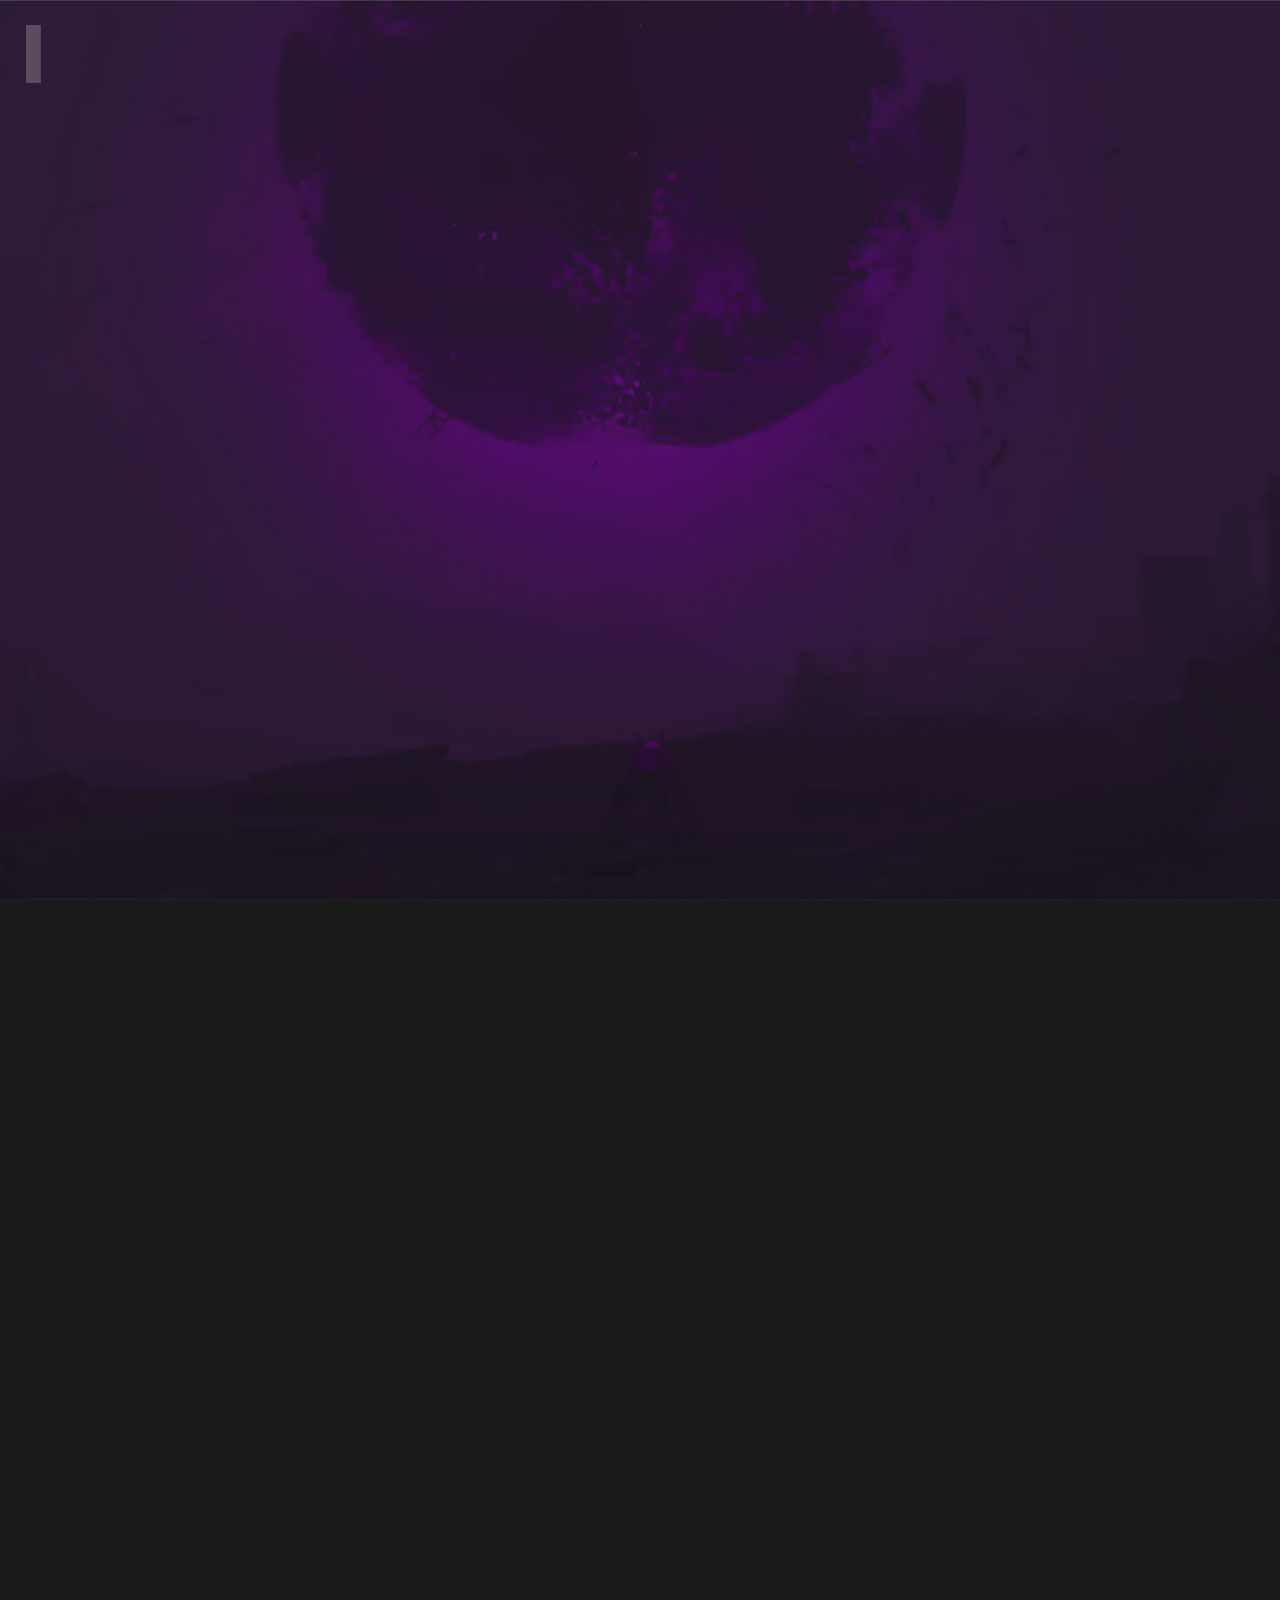
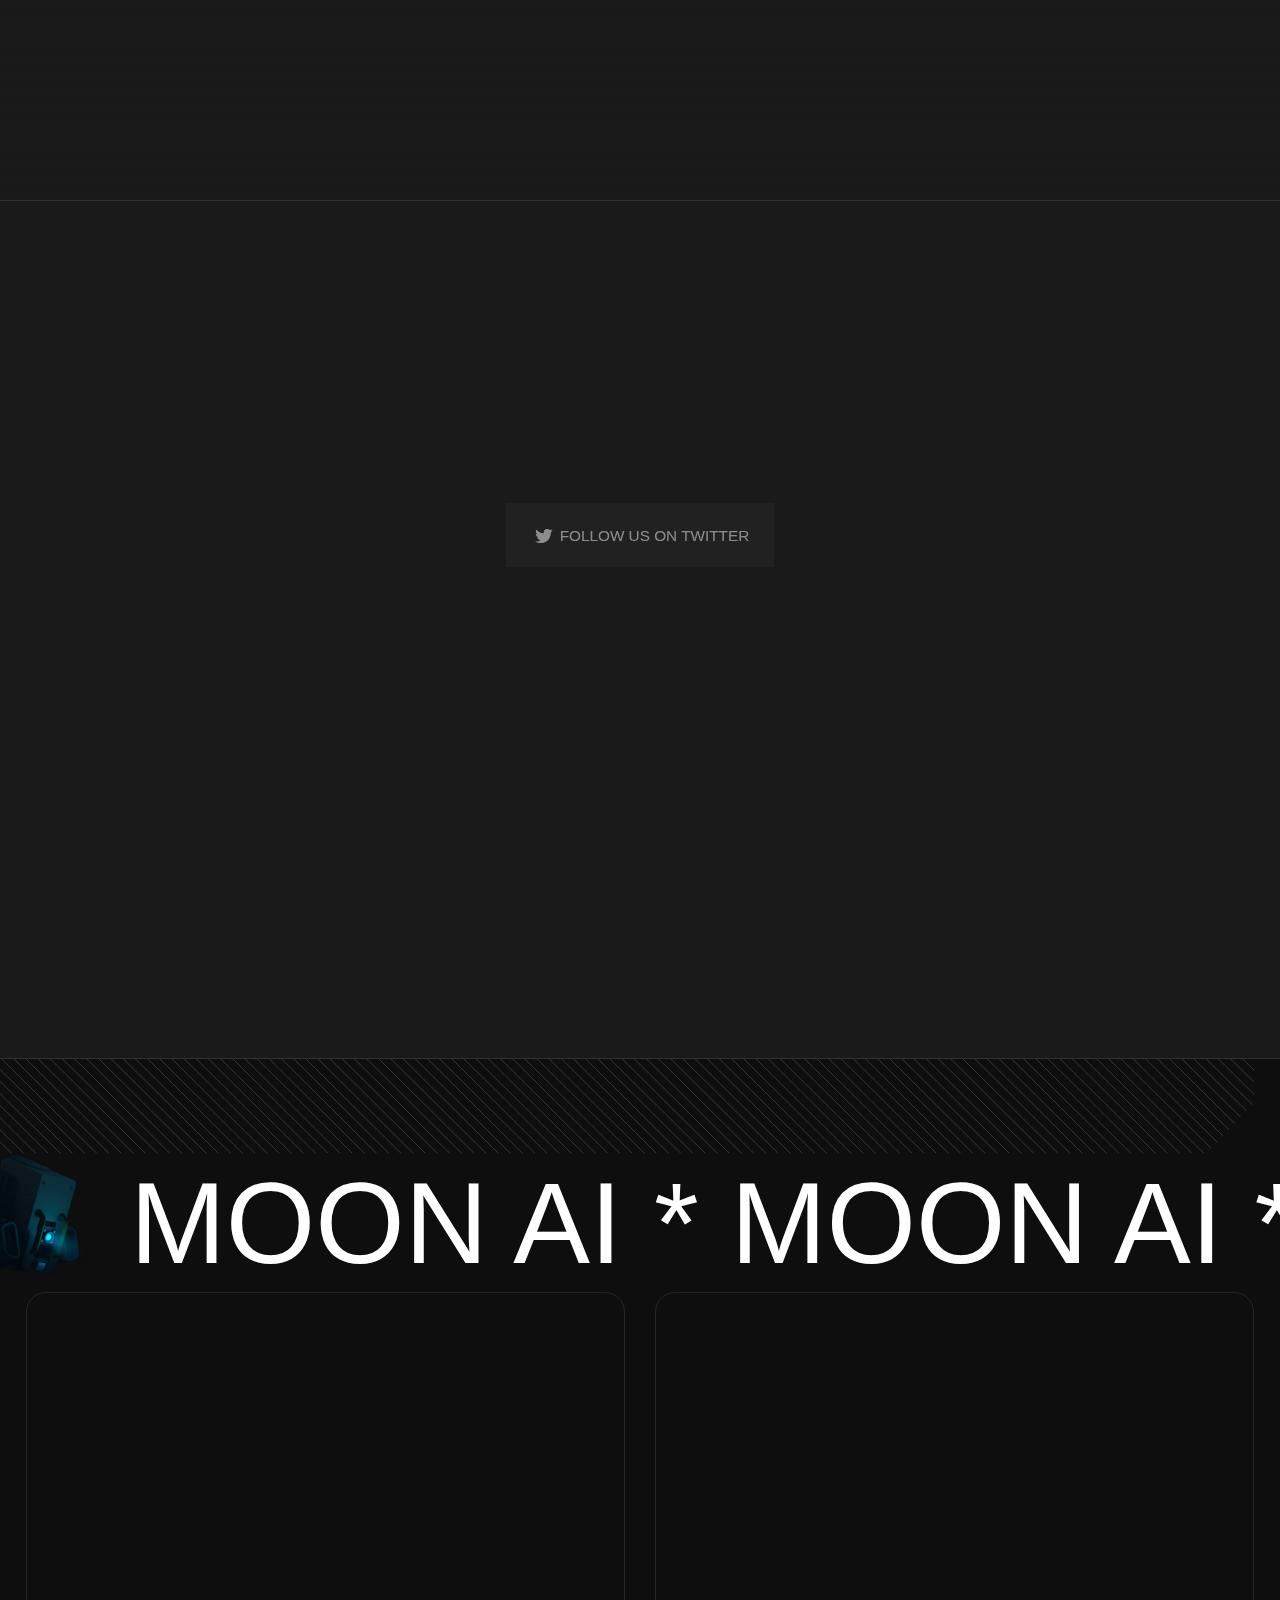
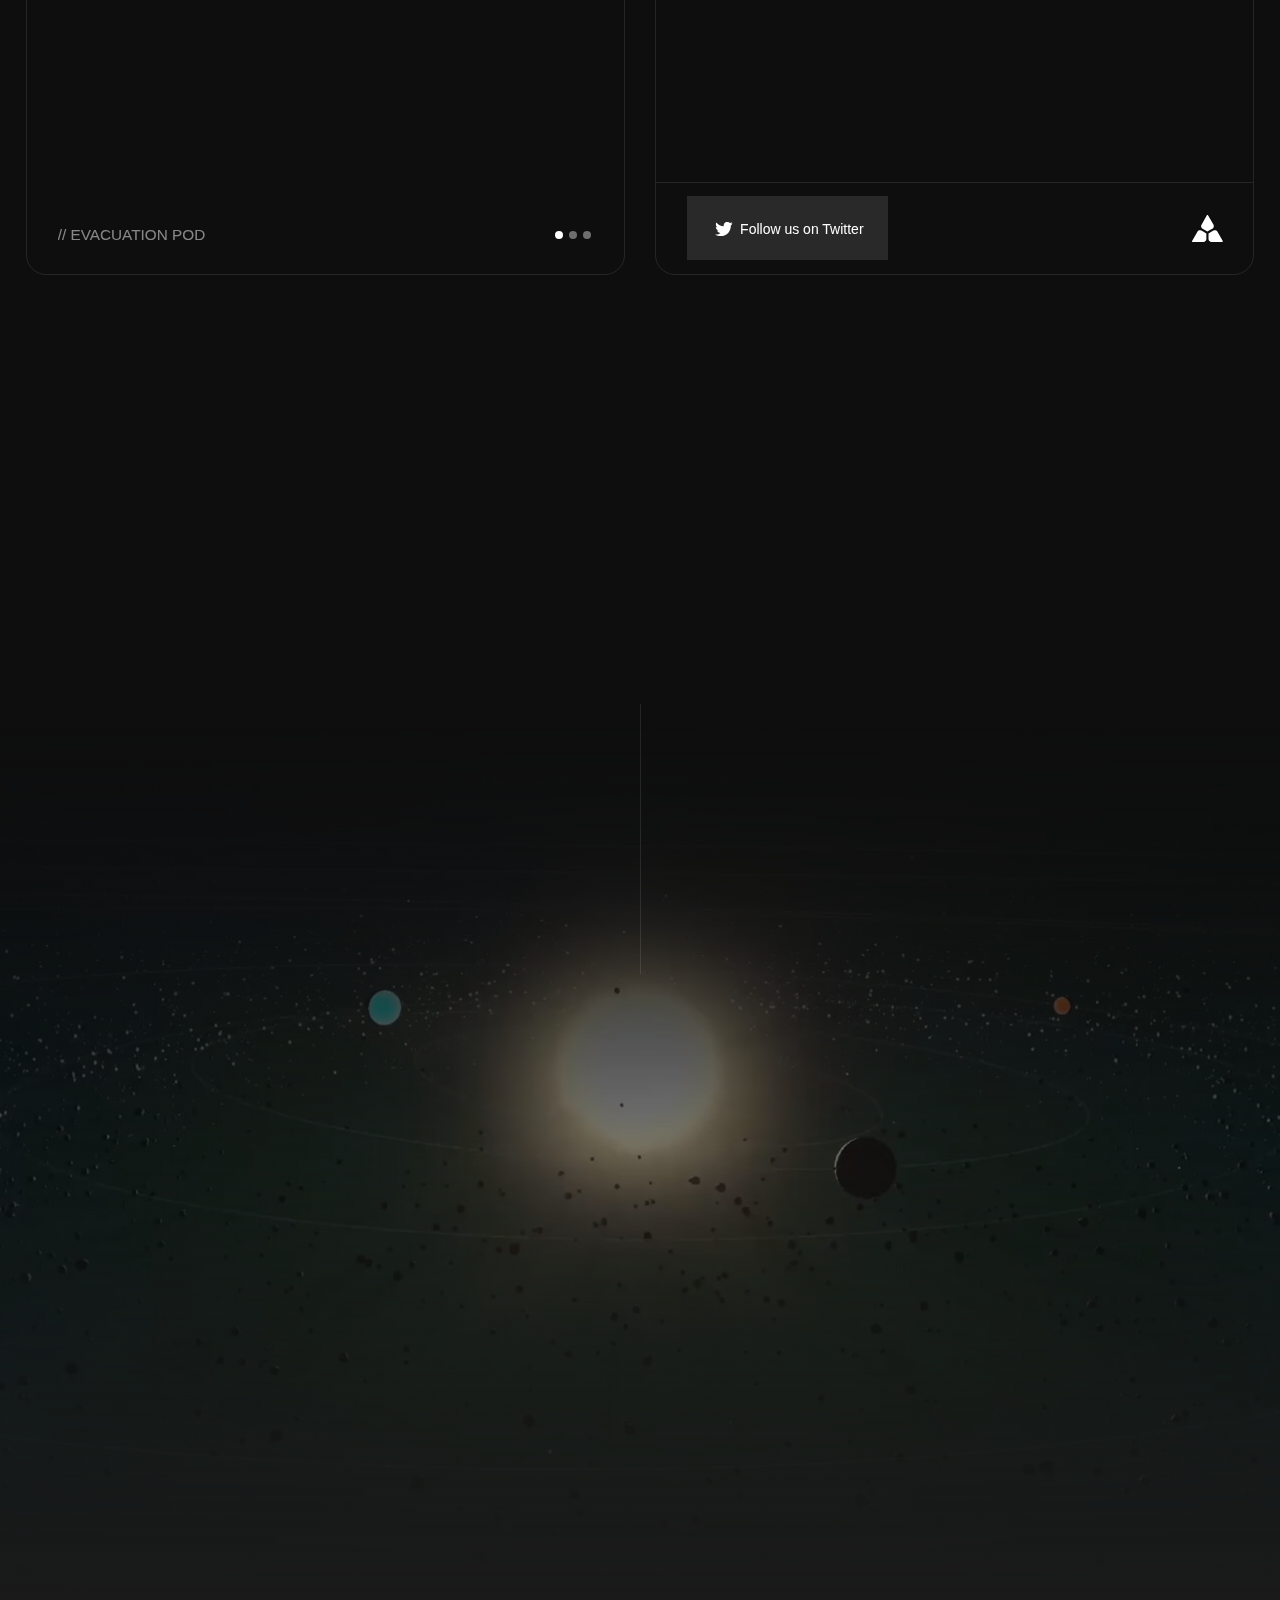
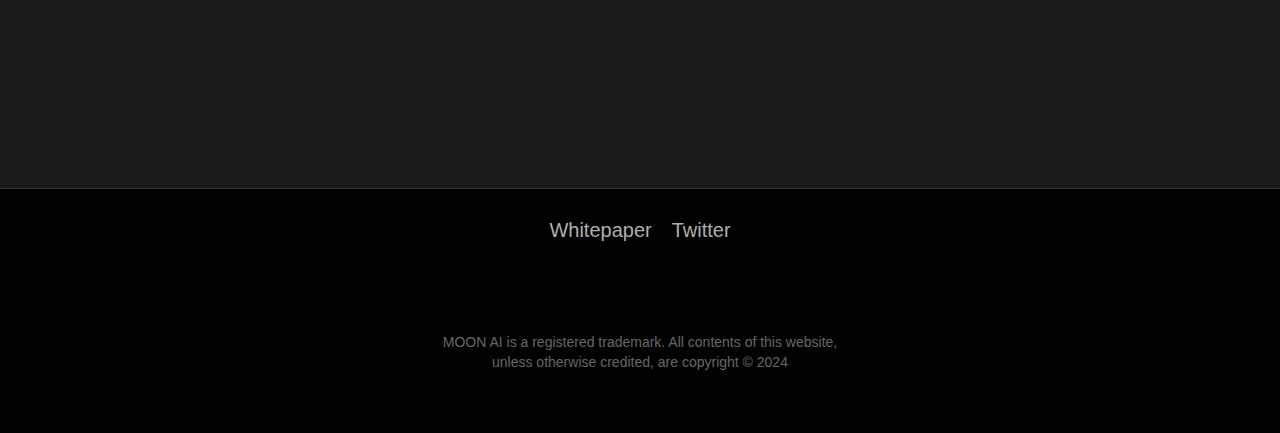
==== commit 0ee3bd79: "Update index.html" ====
--- a/index.html
+++ b/index.html
@@ -178,7 +178,7 @@
                 loading="lazy" width="32" alt="Join Discord" />
               <div class="xsm-text fade">002</div>
               <div class="bg-whipe"></div>
-            </a><a href="https://x.com/ImMoonAI" rel="noopener" target="_blank"
+            </a><a href="https://x.com/Im_MoonAI" rel="noopener" target="_blank"
               class="nav-button w-inline-block">
               <div class="div-hide intro hide">
                 <div class="button-txt">EVACUATE</div>
@@ -225,7 +225,7 @@
               loading="lazy" width="32" alt="Join Discord" />
             <div class="xsm-text fade">002</div>
             <div class="bg-whipe"></div>
-          </a><a href="https://x.com/ImMoonAI" rel="noopener" target="_blank"
+          </a><a href="https://x.com/Im_MoonAI" rel="noopener" target="_blank"
             class="nav-button w-inline-block">
             <div class="div-hide intro hide">
               <div class="button-txt">EVACUATE</div>
@@ -582,7 +582,7 @@
       <div class="parent"></div>
       <div class="footer-links">
         <div class="footer-parent"><a rel="noopener" href="https://moon-ai.gitbook.io/moon-ai" target="_blank" class="f-link">Whitepaper</a><a
-            rel="noopener" href="https://x.com/ImMoonAI" target="_blank" class="f-link">Twitter</a></div>
+            rel="noopener" href="https://x.com/Im_MoonAI" target="_blank" class="f-link">Twitter</a></div>
         <div class="container-lg">
           <div class="text-size">MOON AI is a registered trademark. All contents of this website, unless otherwise
             credited, are copyright © 2024<a href="https://www.iubenda.com/privacy-policy/92933741/cookie-policy"
@@ -622,7 +622,7 @@
               loading="lazy" width="32" alt="Join Discord" />
             <div class="xsm-text fade">002</div>
             <div class="bg-whipe"></div>
-          </a><a href="https://x.com/ImMoonAI" rel="noopener" target="_blank"
+          </a><a href="https://x.com/Im_MoonAI" rel="noopener" target="_blank"
             class="nav-button w-inline-block">
             <div class="div-hide intro hide">
               <div class="button-txt">EVACUATE</div>
@@ -668,7 +668,7 @@
               loading="lazy" width="32" alt="Join Discord" />
             <div class="xsm-text fade">002</div>
             <div class="bg-whipe"></div>
-          </a><a href="https://x.com/ImMoonAI" rel="noopener" target="_blank"
+          </a><a href="https://x.com/Im_MoonAI" rel="noopener" target="_blank"
             class="nav-button w-inline-block">
             <div class="div-hide intro hide">
               <div class="button-txt">EVACUATE</div>
@@ -802,4 +802,4 @@
 
 </body>
 
-</html>+</html>
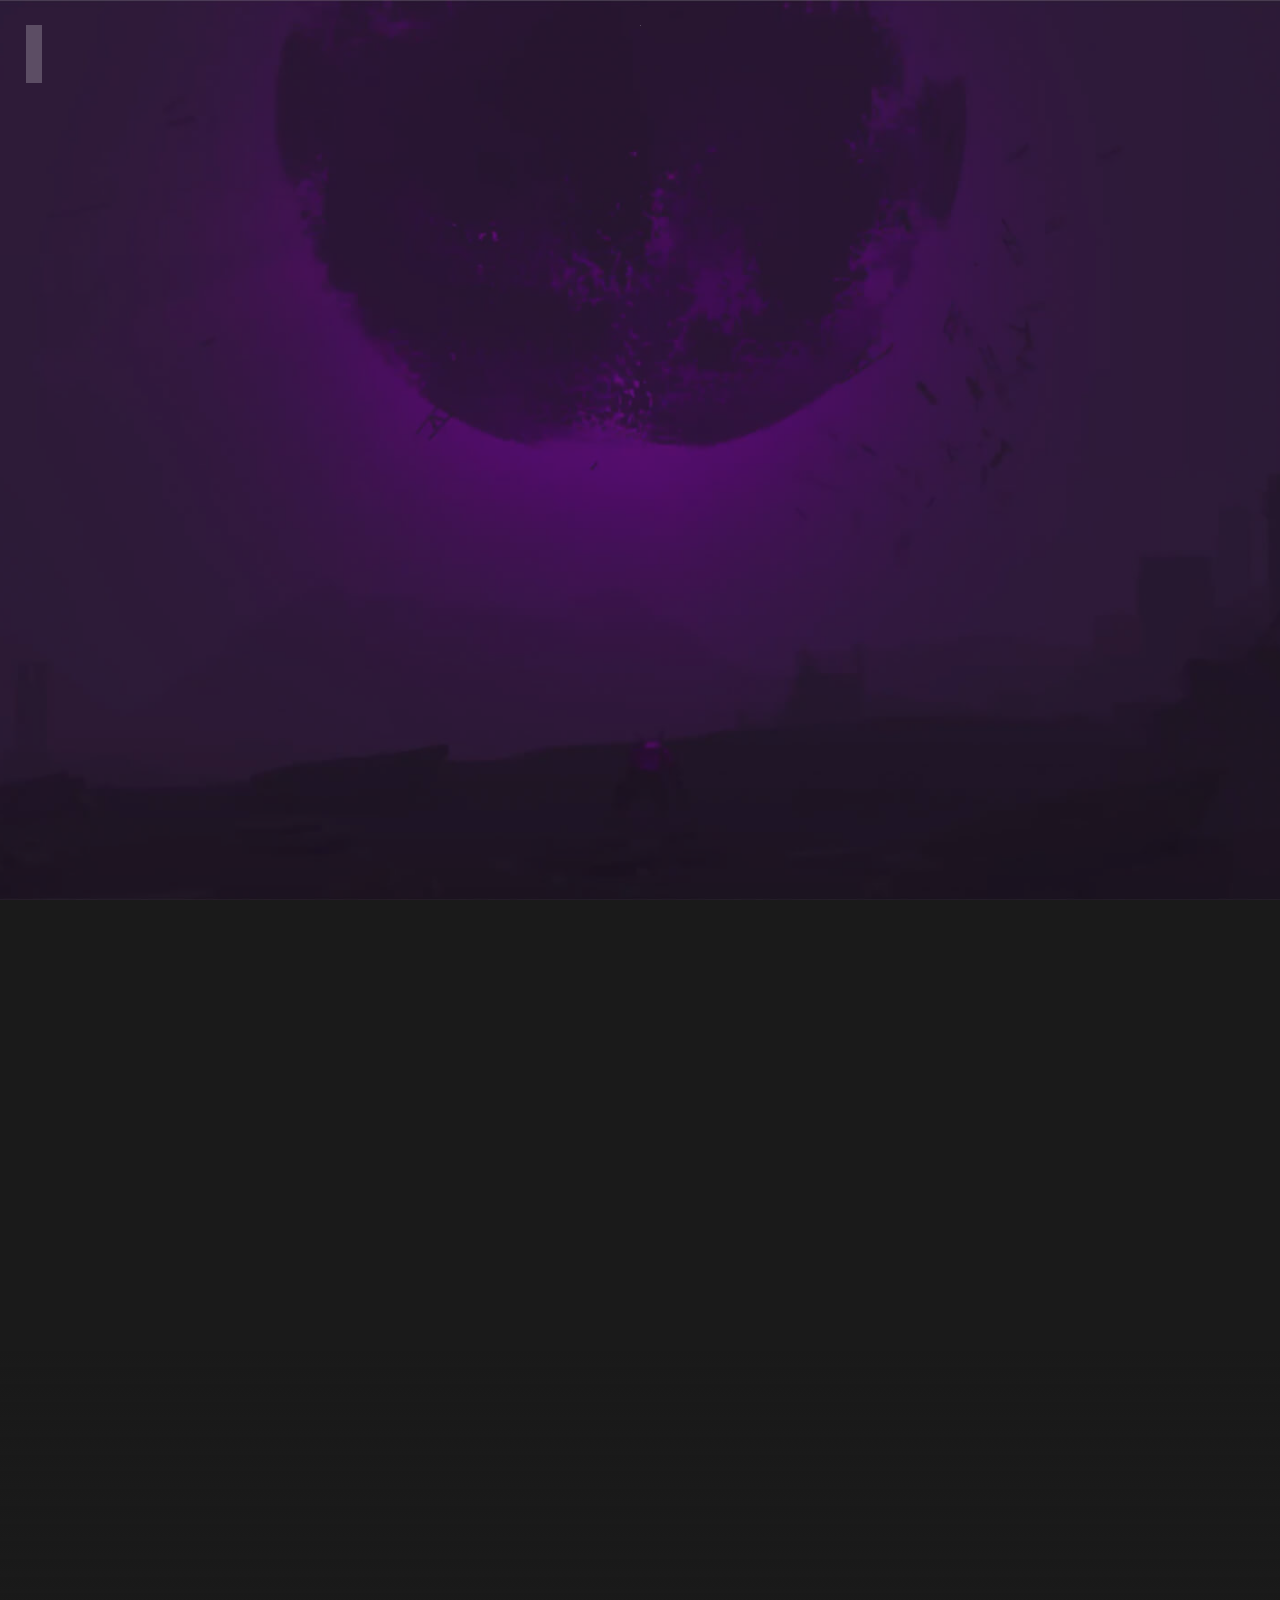
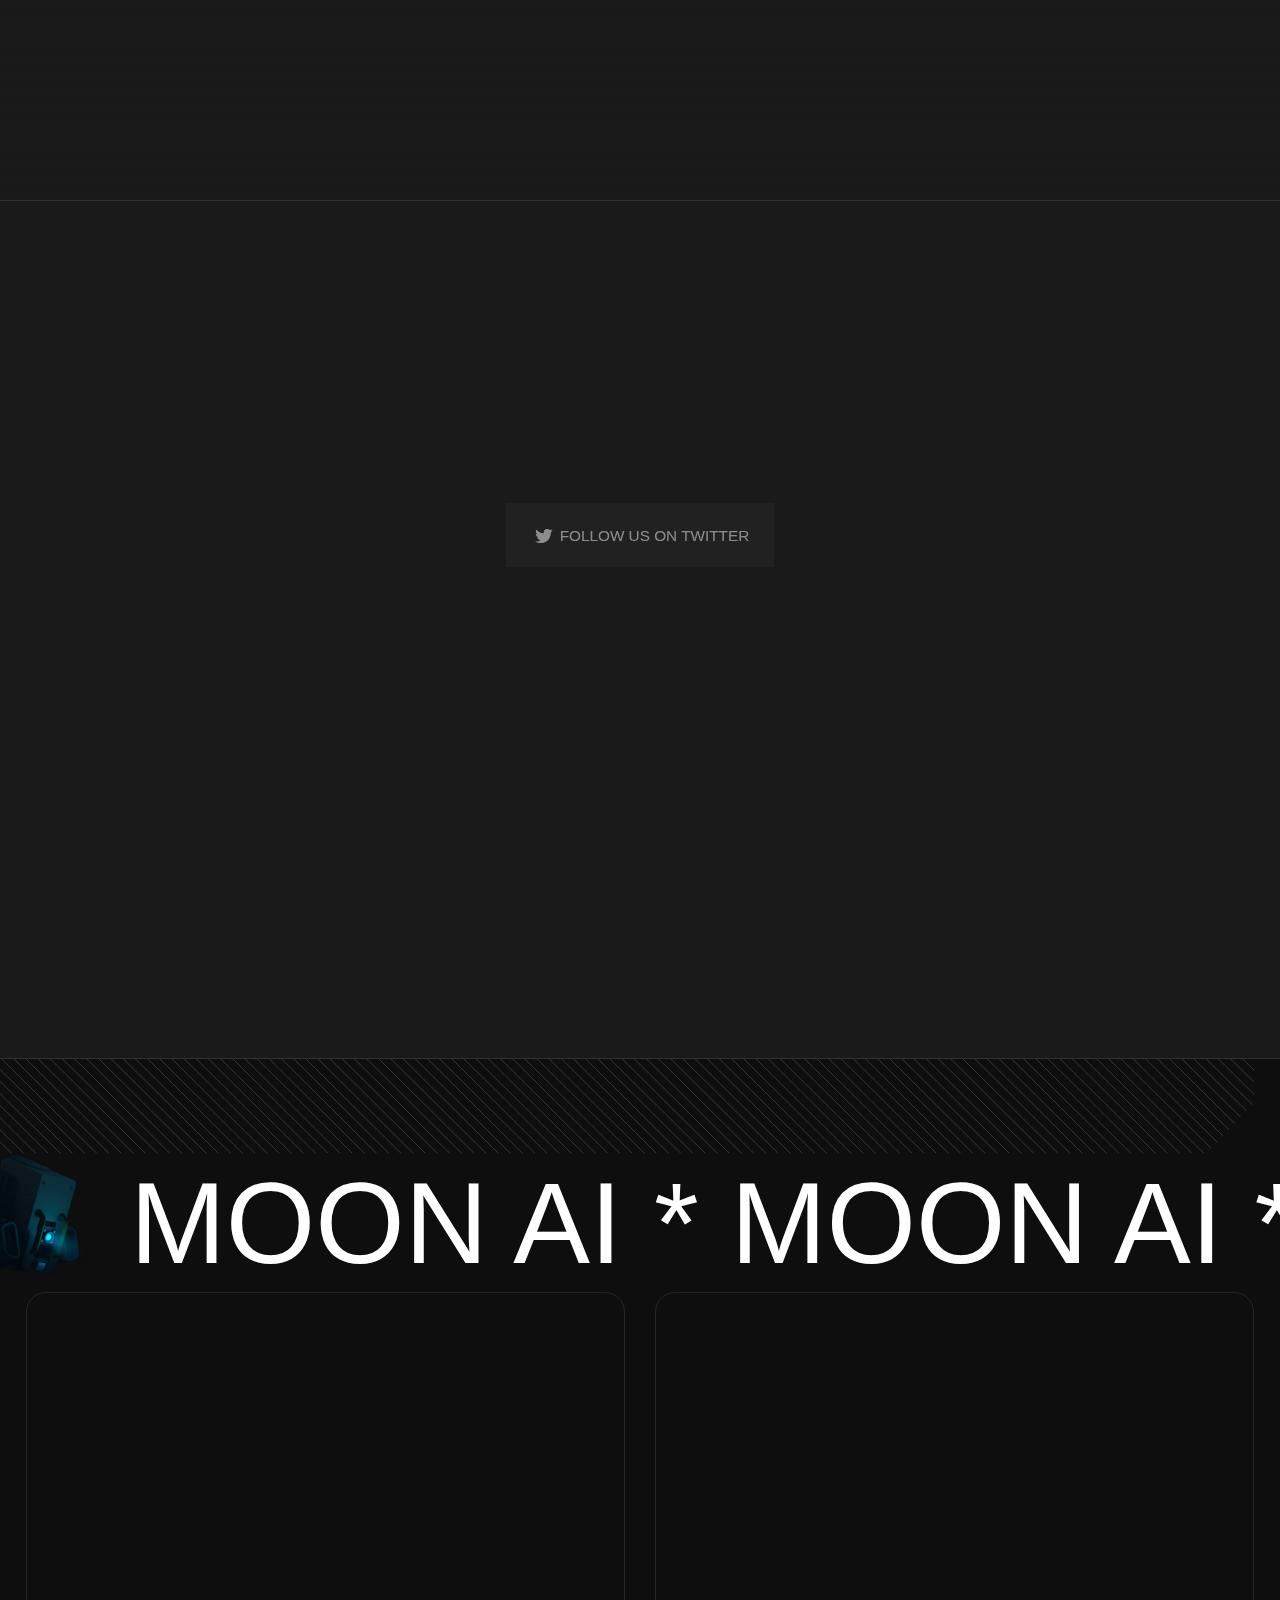
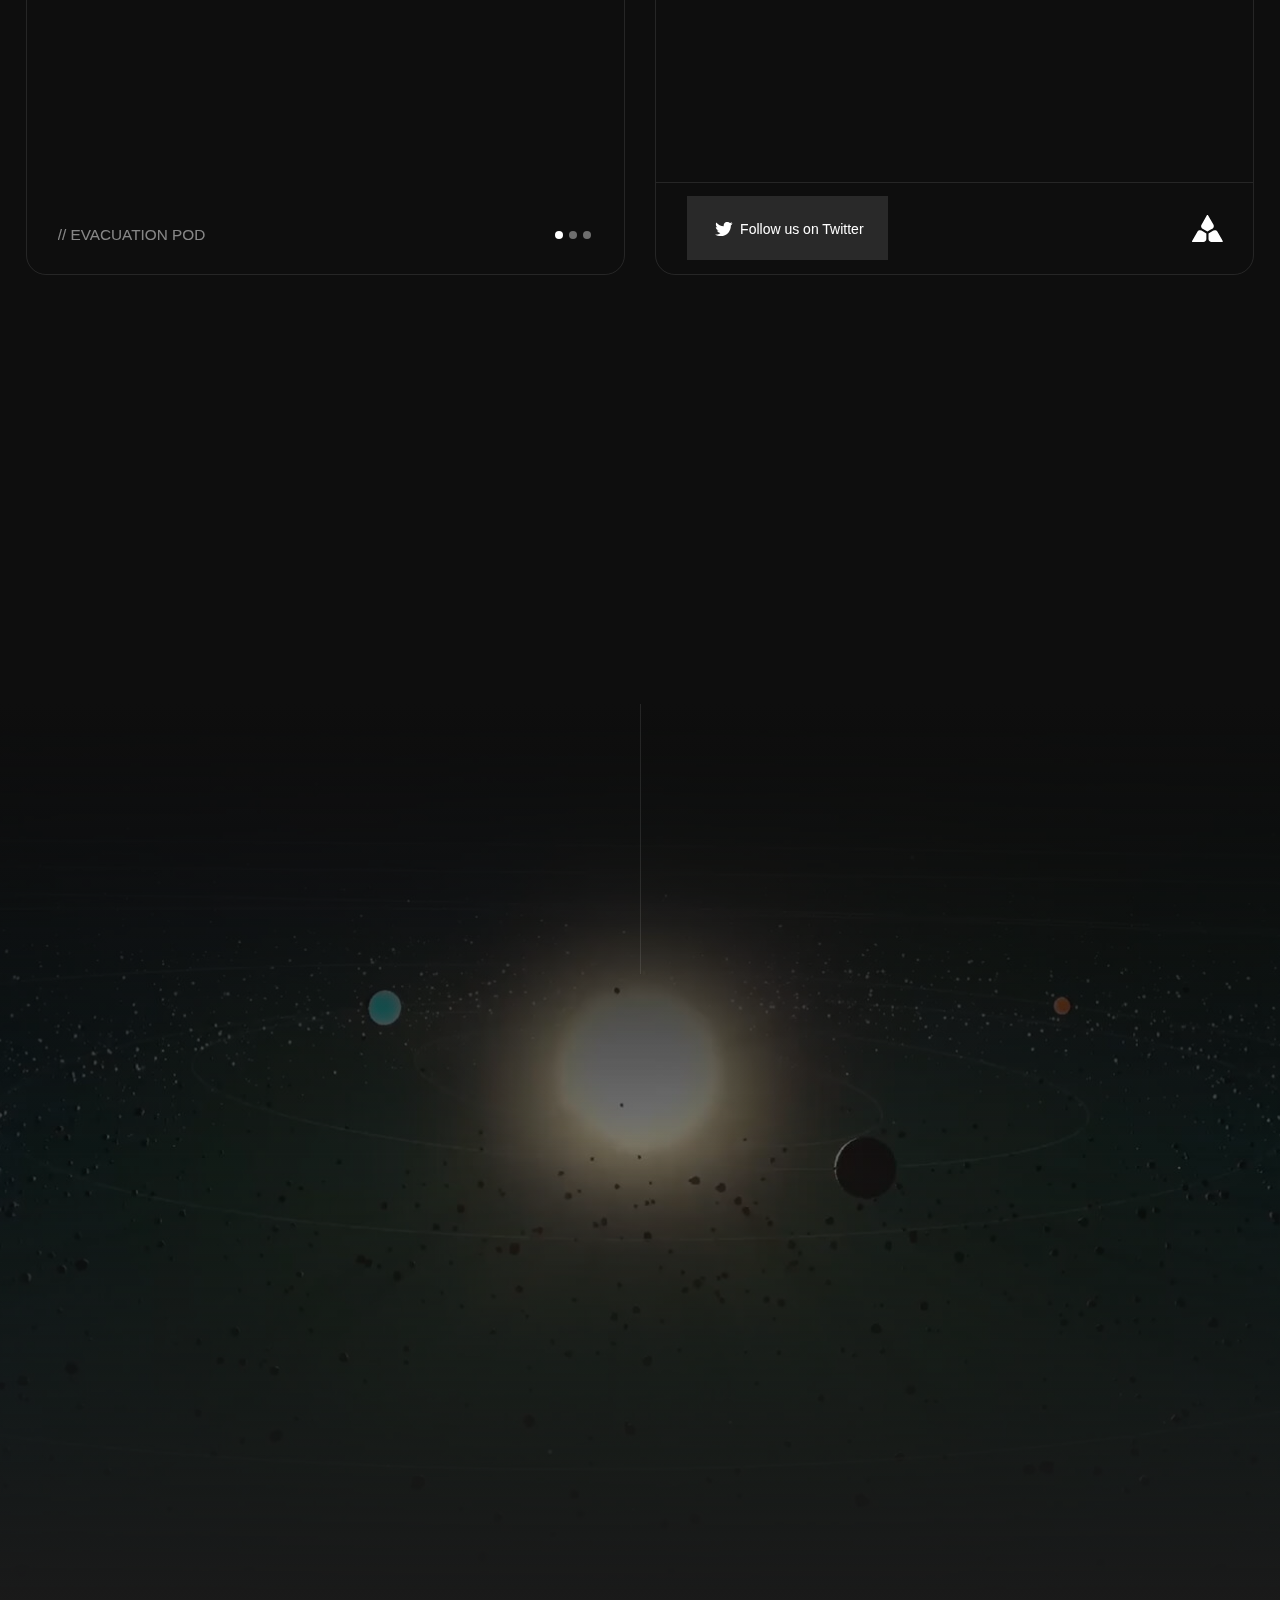
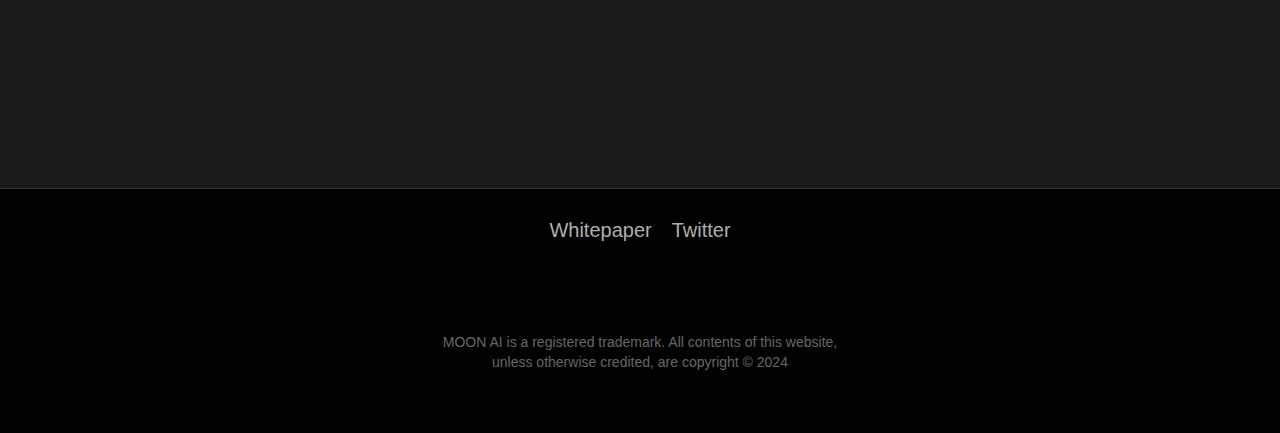
==== commit 4f6245f3: "Update index.html" ====
--- a/index.html
+++ b/index.html
@@ -345,7 +345,7 @@
             class="span-text two fade-text inline-m">is designed for all types of investors, including beginners, experienced traders, and crypto enthusiasts.</span> <span class="span-text two inline-m">
             </span> <span class="span-text three inline-m"></span></h2>
         <div class="spacer-medium"></div>
-        <div class="inline"><a rel="noopener" data-w-id="7987bc61-e4a0-0ea6-8407-5bae9942d329" href="divisions.html"
+        <div class="inline"><a rel="noopener" data-w-id="7987bc61-e4a0-0ea6-8407-5bae9942d329" href="https://x.com/Im_MoonAI"
             target="_blank" class="btn-parent w-inline-block"><img
             src="../cdn.prod.website-files.com/631f46d6d0cf7a86de0aa4c3/631f46d6d0cf7a0d8b0aa510_Twitter.svg"
             loading="lazy" width="32" alt="Twitter" />
@@ -470,7 +470,7 @@
                 </div>
                 <div id="w-node-_1cd76c88-3ff9-e5d8-0877-dadecaedc79f-d1ac47f4" class="ab-bl bottom">
                   <div class="inline"><a rel="noopener" data-w-id="b9431fe5-42db-d18f-f665-4bfc0b038db4"
-                      href="divisions.html" target="_blank" class="btn-parent w-inline-block"><img
+                      href="https://x.com/Im_MoonAI" target="_blank" class="btn-parent w-inline-block"><img
                       src="../cdn.prod.website-files.com/631f46d6d0cf7a86de0aa4c3/631f46d6d0cf7a0d8b0aa510_Twitter.svg"
                       loading="lazy" width="32" alt="Twitter" />
                       <div class="div-hide">
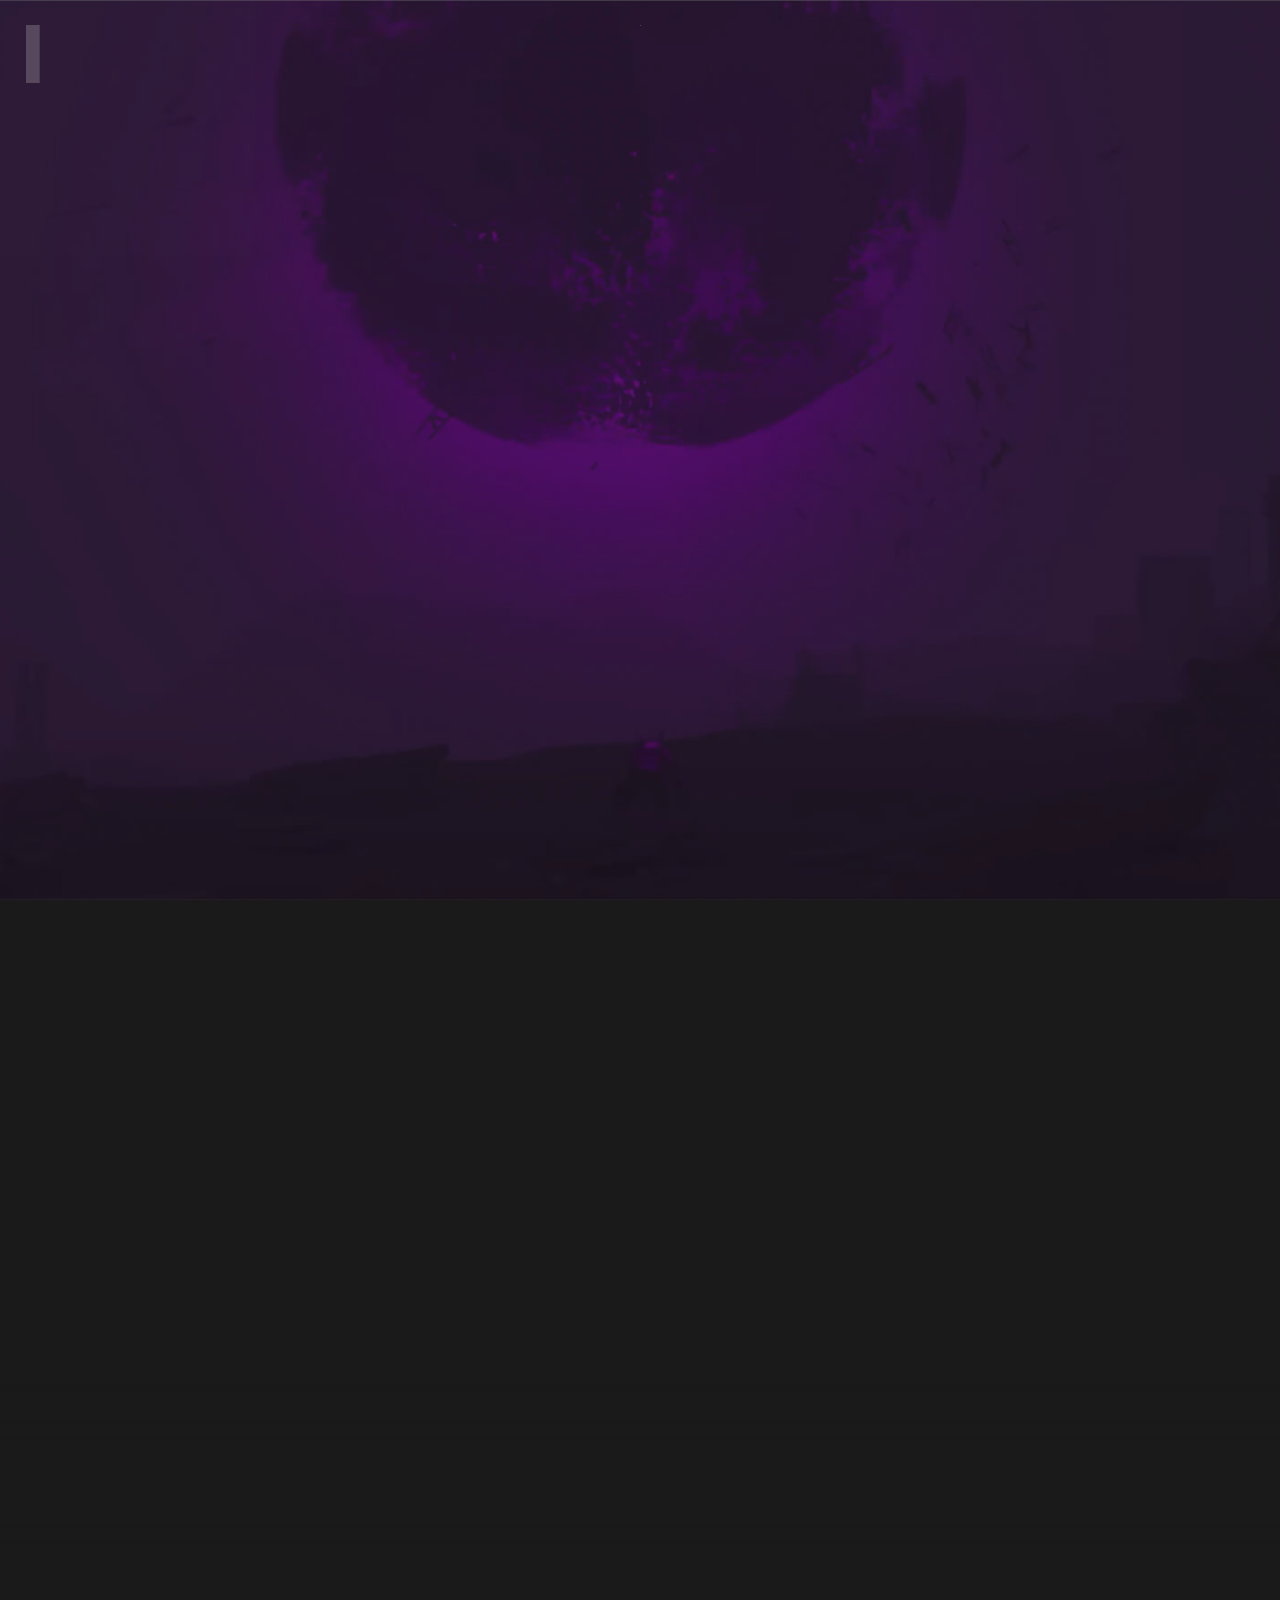
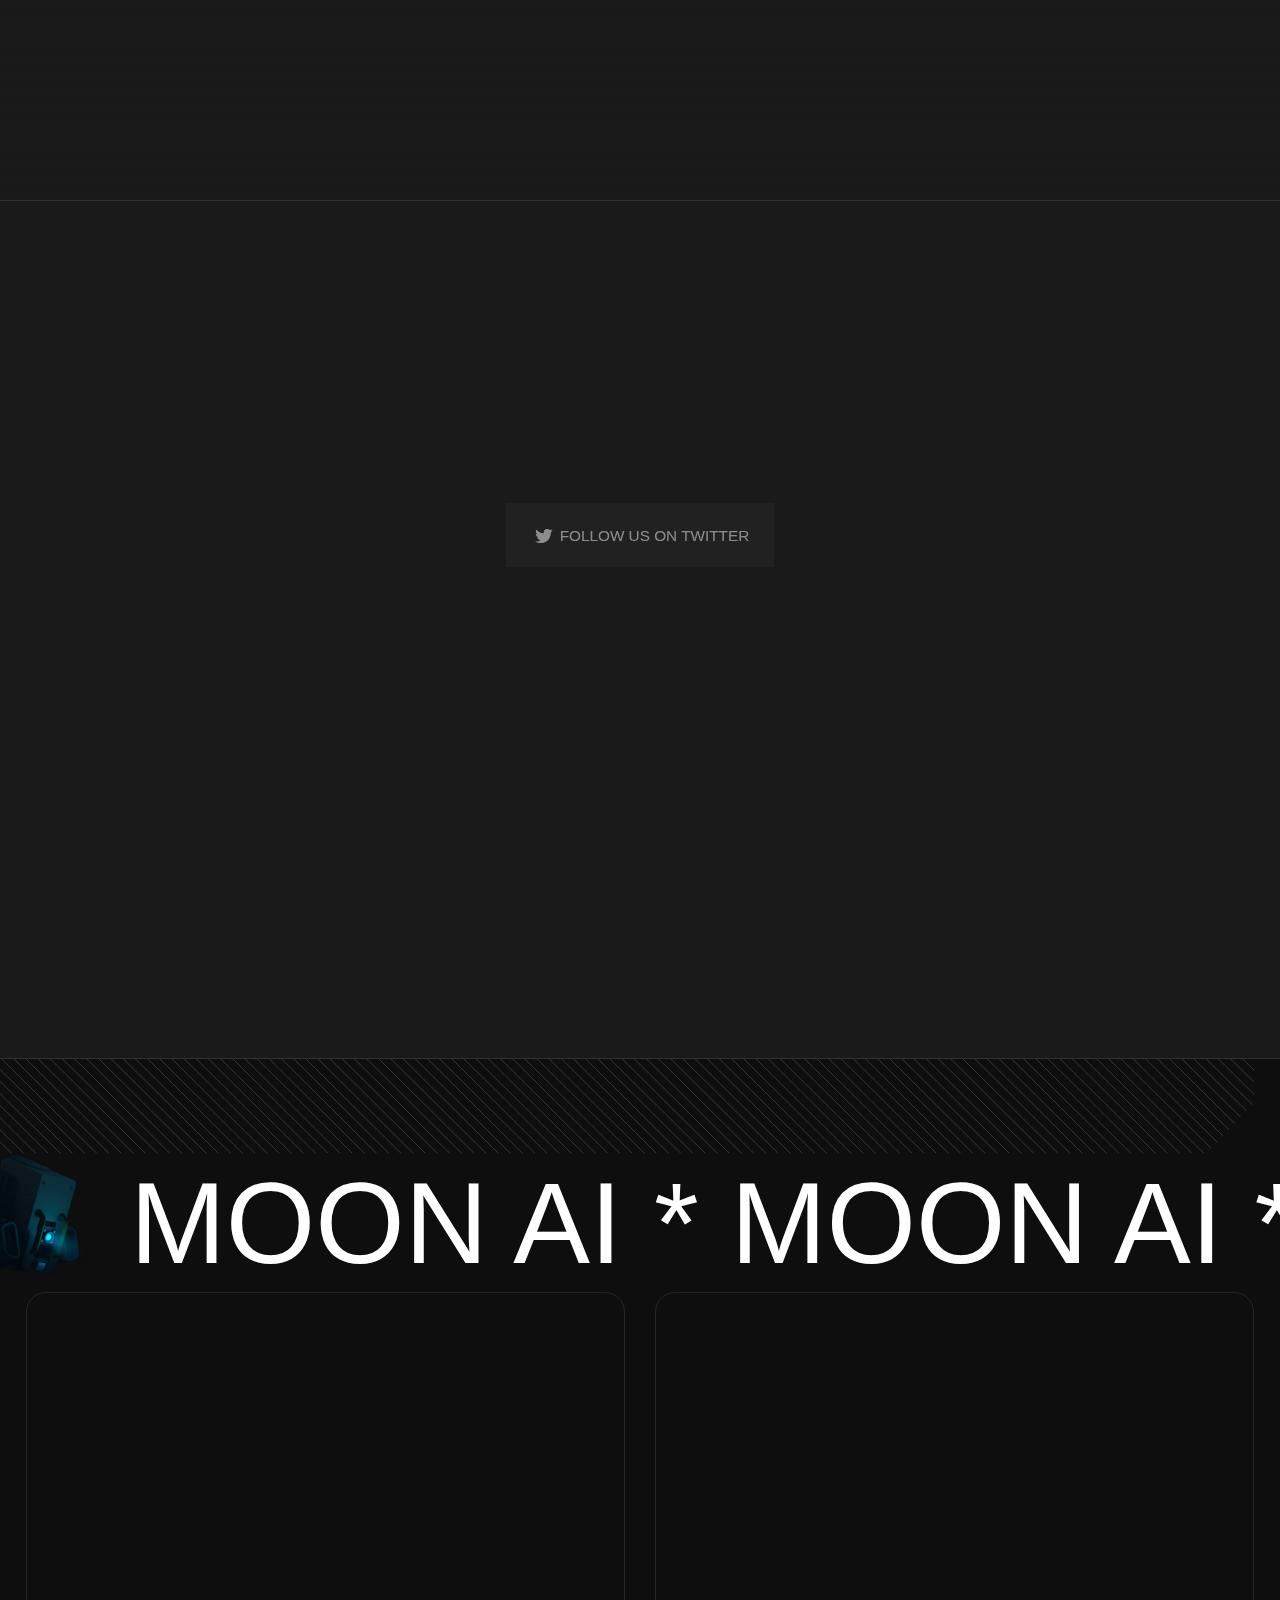
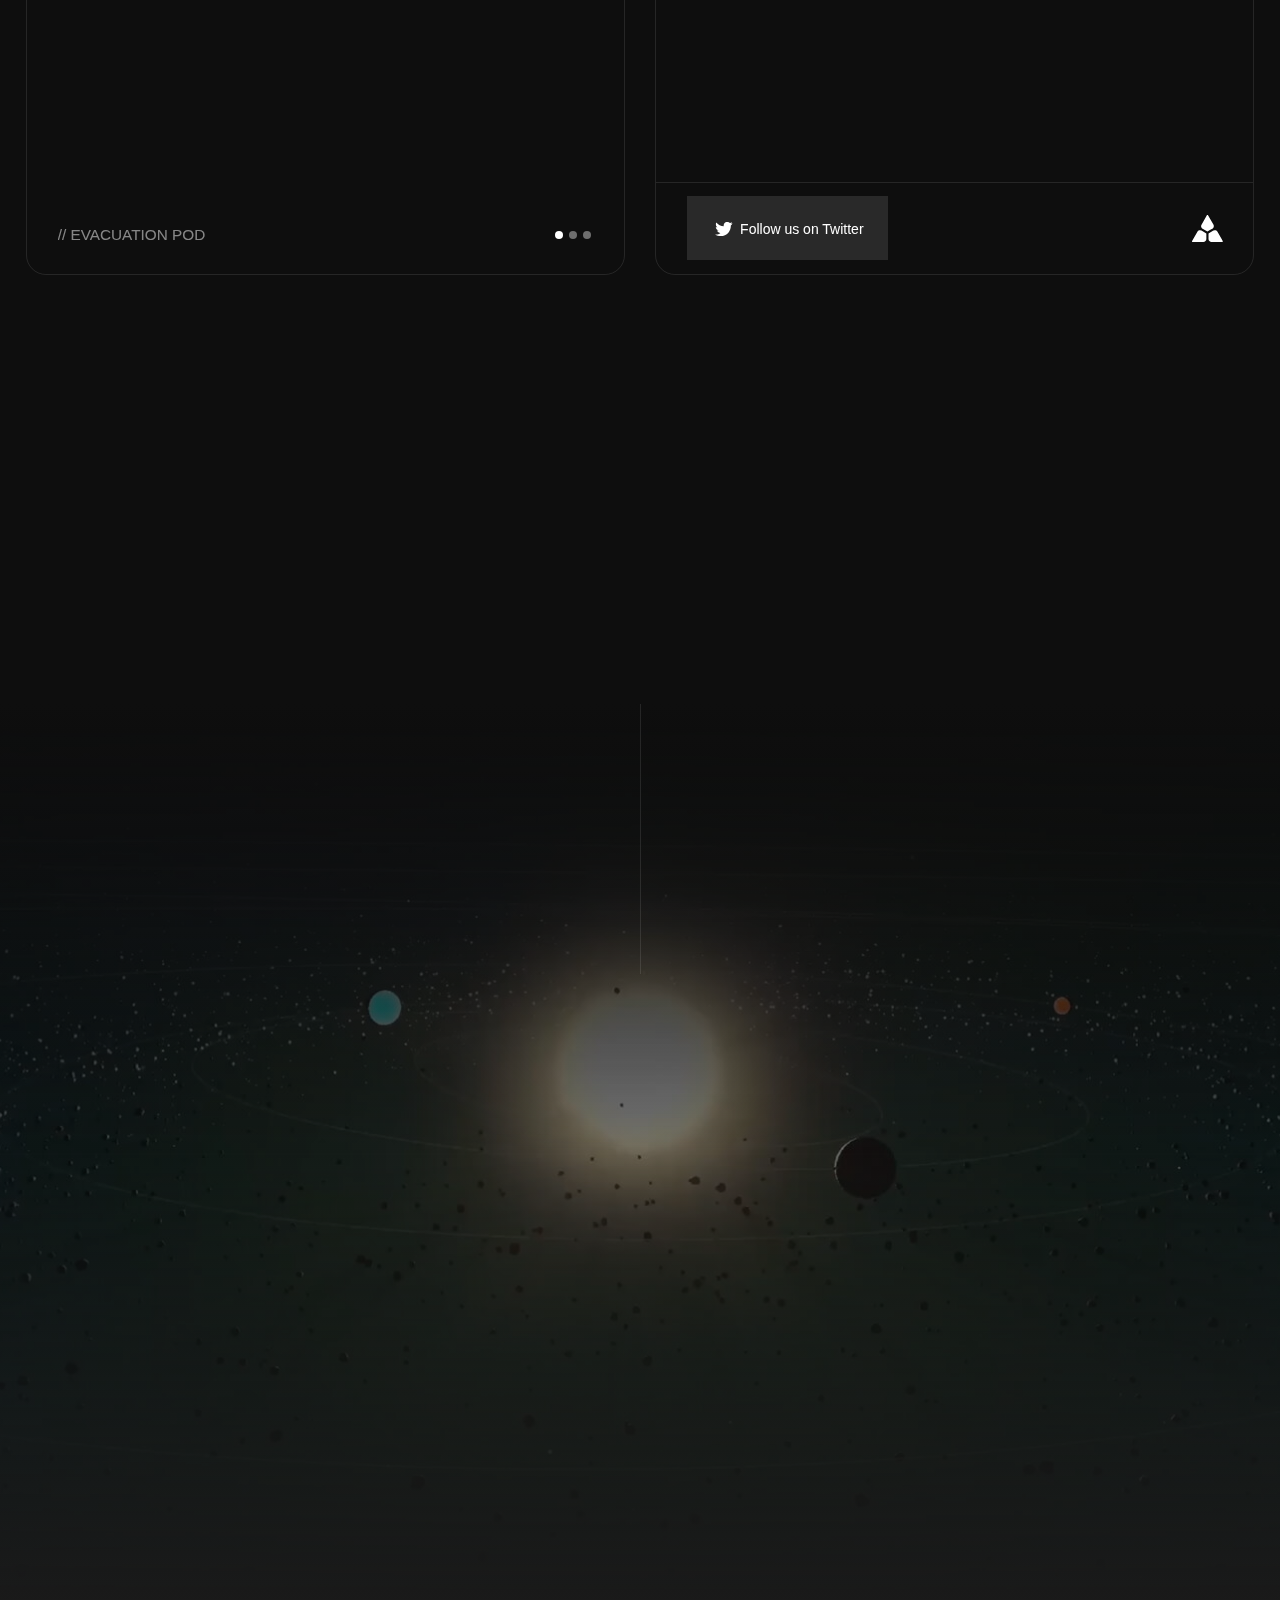
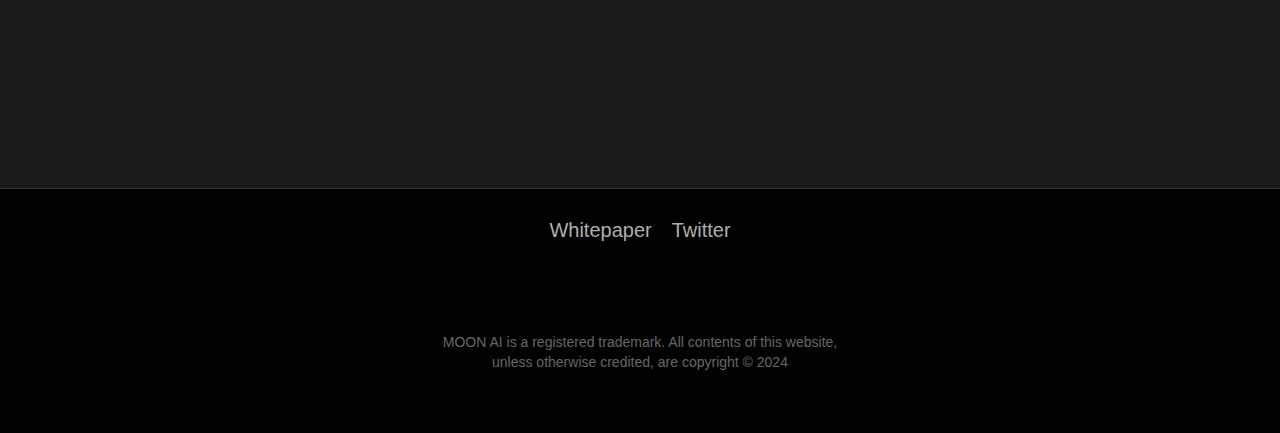
==== commit b670c8bc: "Update index.html" ====
--- a/index.html
+++ b/index.html
@@ -247,7 +247,7 @@
         <div data-is-ix2-target="1" class="hero-logo" data-w-id="c08fe220-6d19-1804-656e-3728d42179c4">MOON AI
           <p style="position: relative; right: 80px; top: 100px;">
             MOON AI is an advanced investment platform that uses artificial intelligence, machine learning, and big data analytics to provide personalized investment insights, portfolio management,
-             and market predictions.<br><br>CA:
+             and market predictions.<br><br>CA: FxK7LqZu5g1QXTnNR92DzpKPo4uFoZfWS9Jsf5Wjpump
         </p></div>
         <div class="img-parent">
           <div class="img-child">
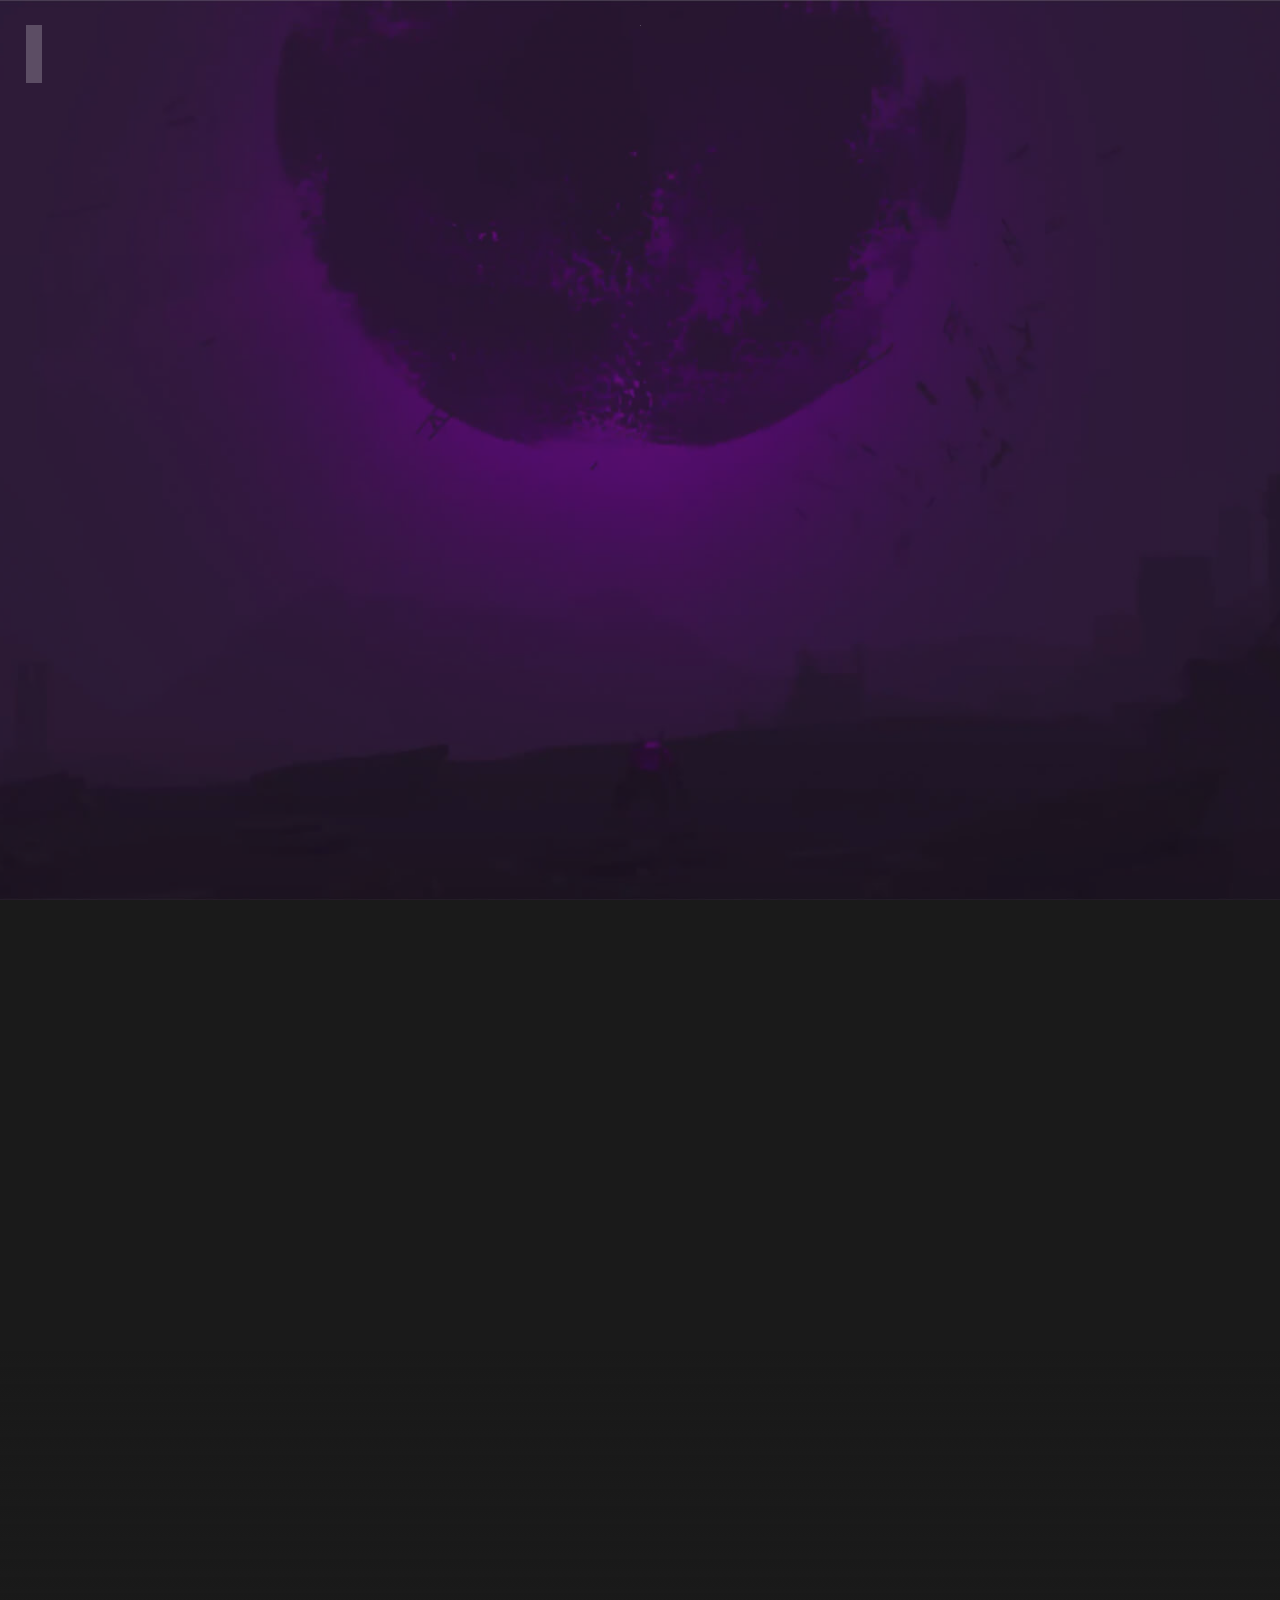
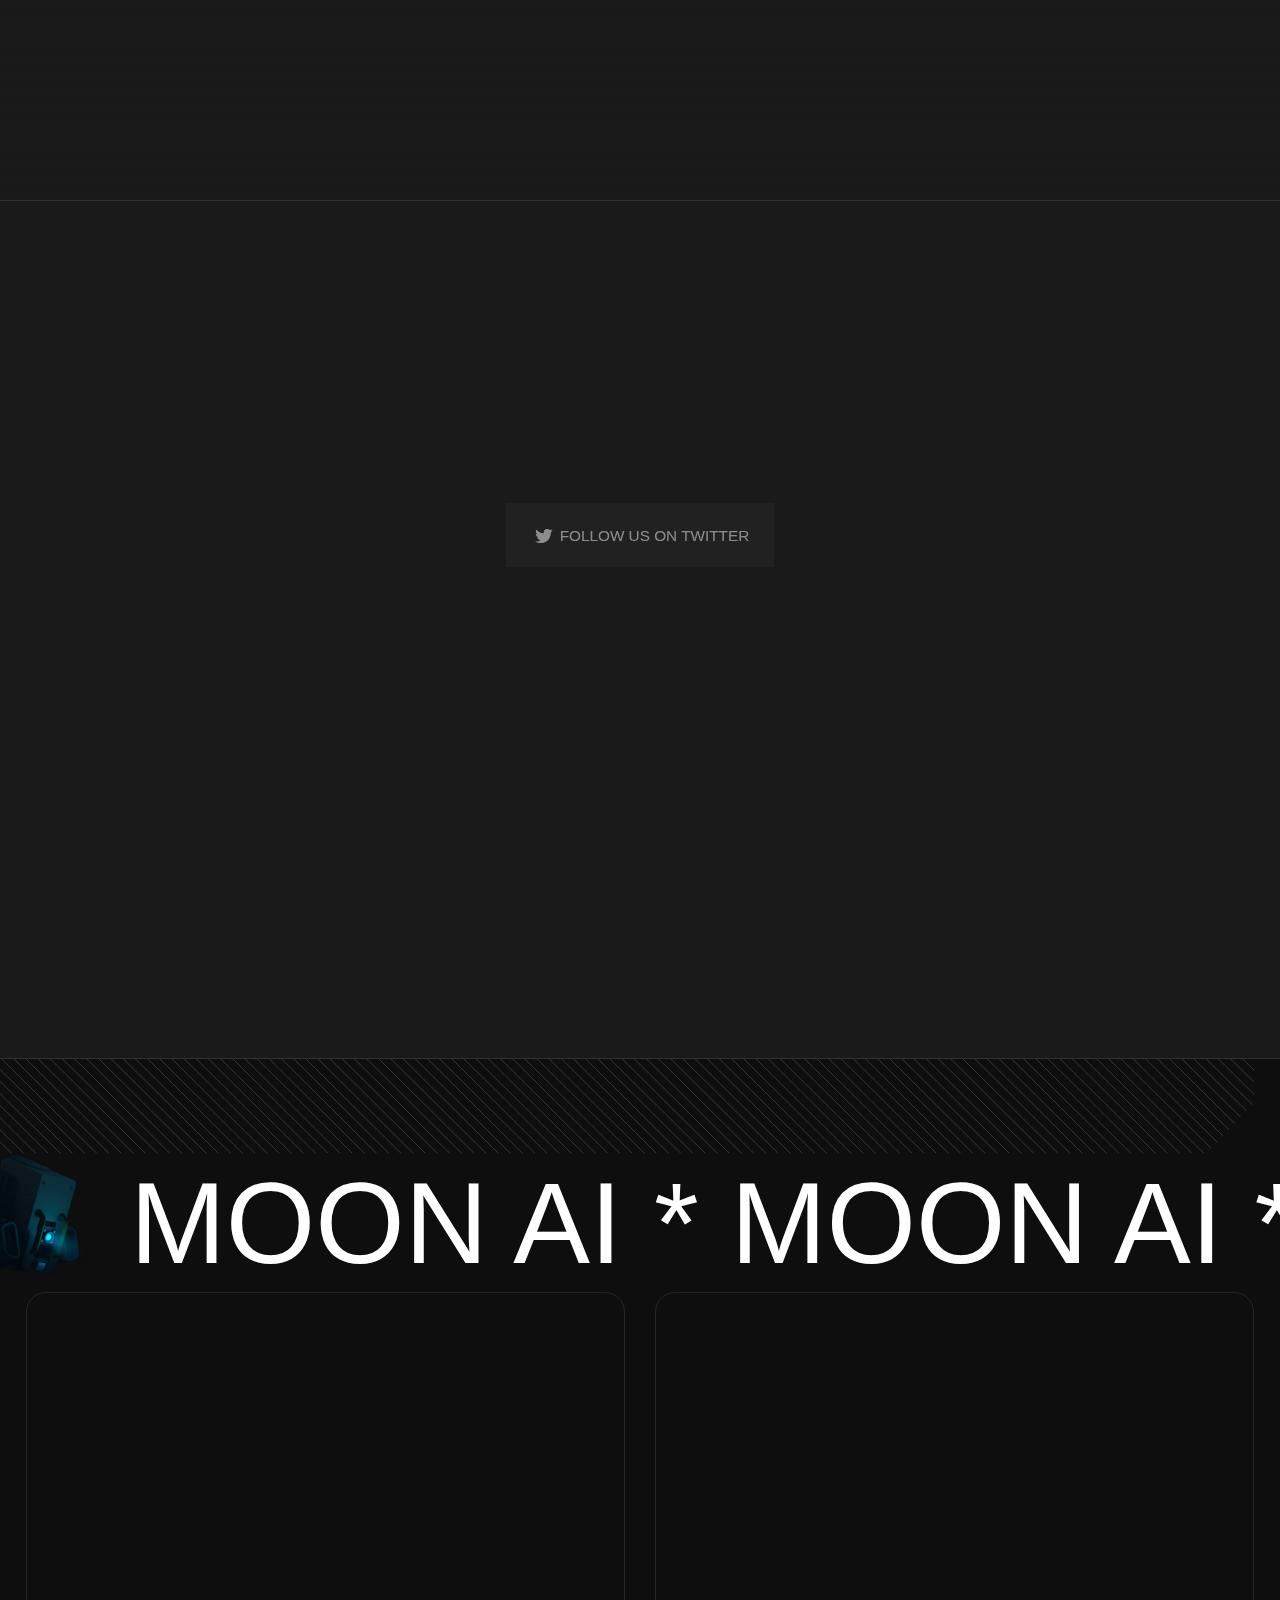
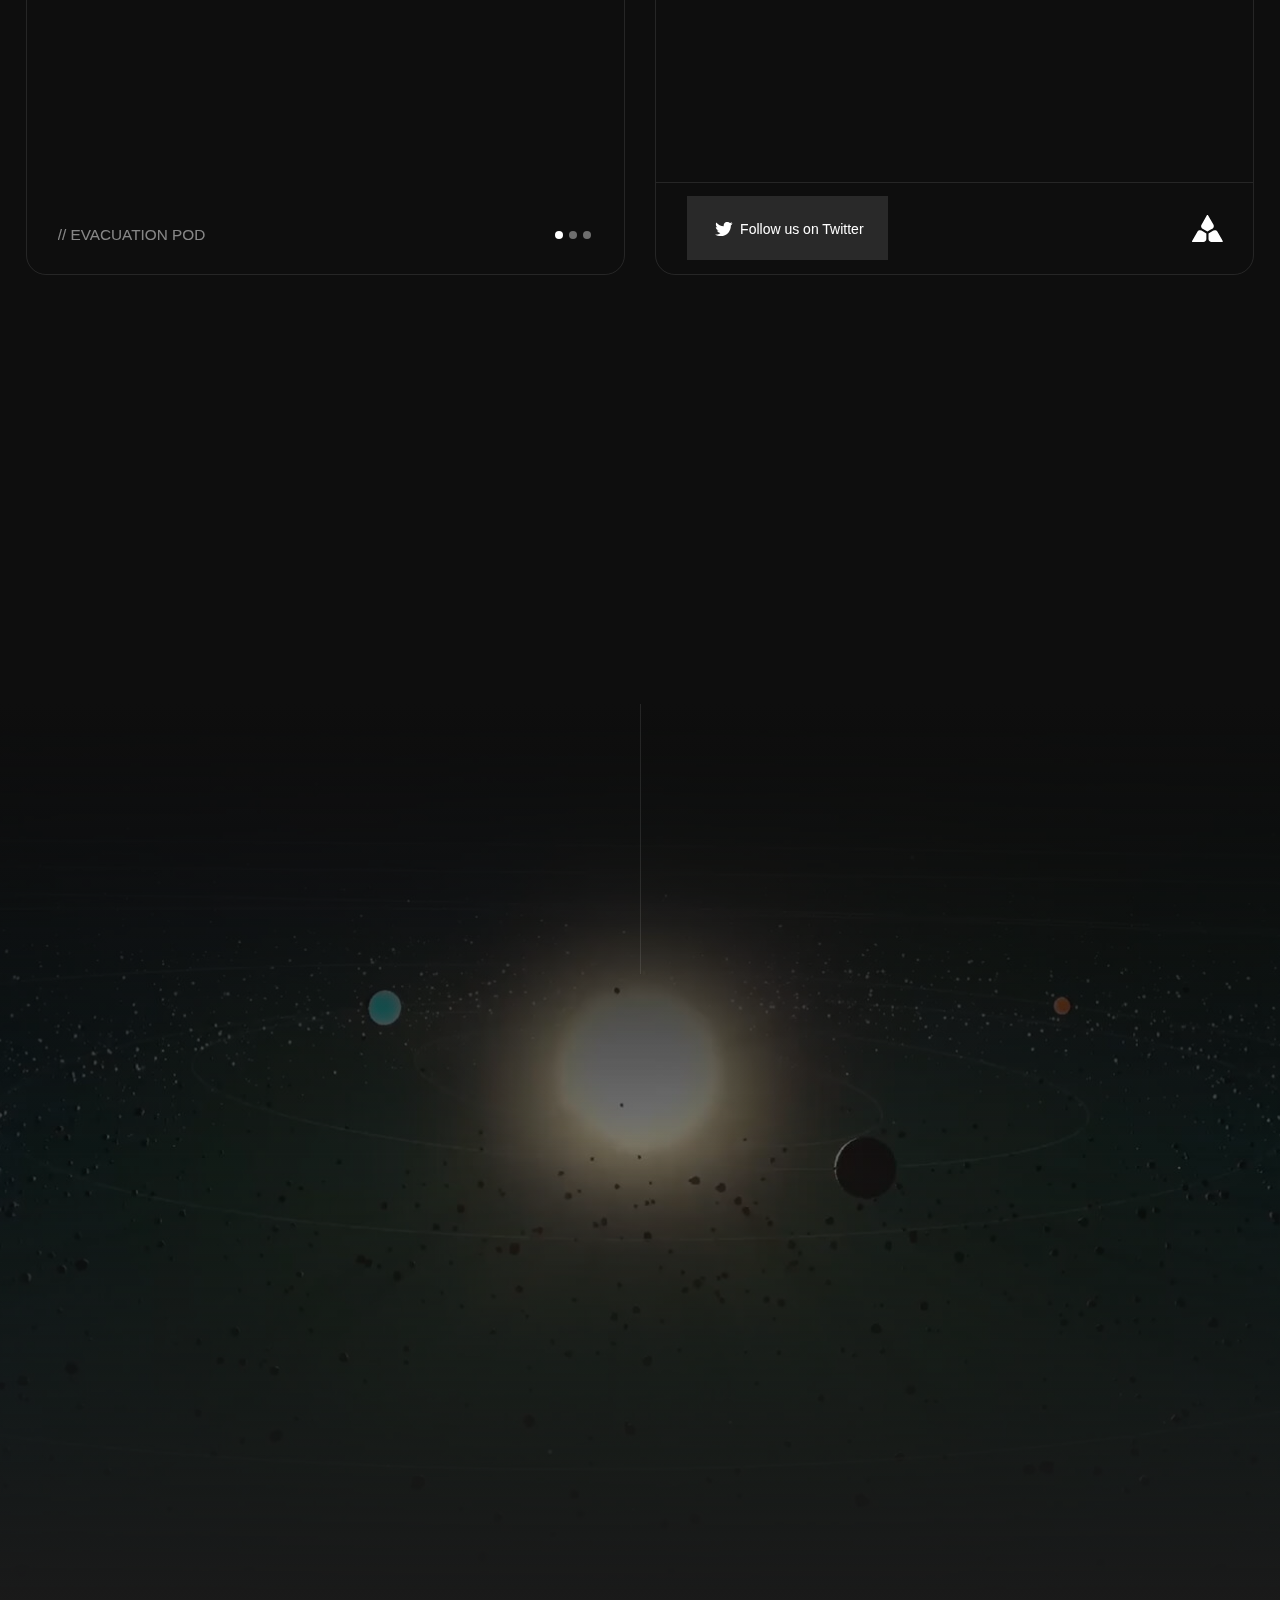
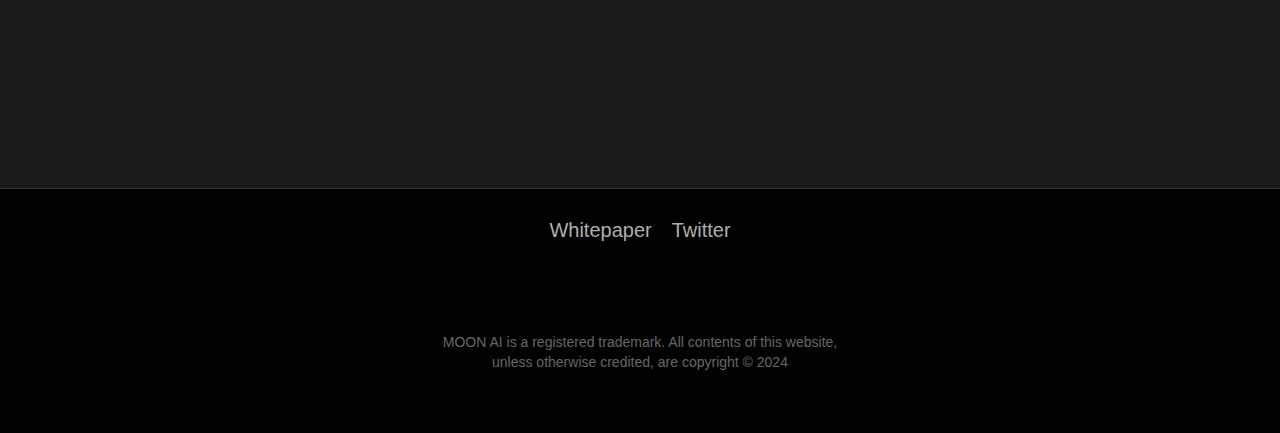
==== commit 433eef60: "Update index.html" ====
--- a/index.html
+++ b/index.html
@@ -247,7 +247,7 @@
         <div data-is-ix2-target="1" class="hero-logo" data-w-id="c08fe220-6d19-1804-656e-3728d42179c4">MOON AI
           <p style="position: relative; right: 80px; top: 100px;">
             MOON AI is an advanced investment platform that uses artificial intelligence, machine learning, and big data analytics to provide personalized investment insights, portfolio management,
-             and market predictions.<br><br>CA: FxK7LqZu5g1QXTnNR92DzpKPo4uFoZfWS9Jsf5Wjpump
+             and market predictions.<br><br>CA: 
         </p></div>
         <div class="img-parent">
           <div class="img-child">
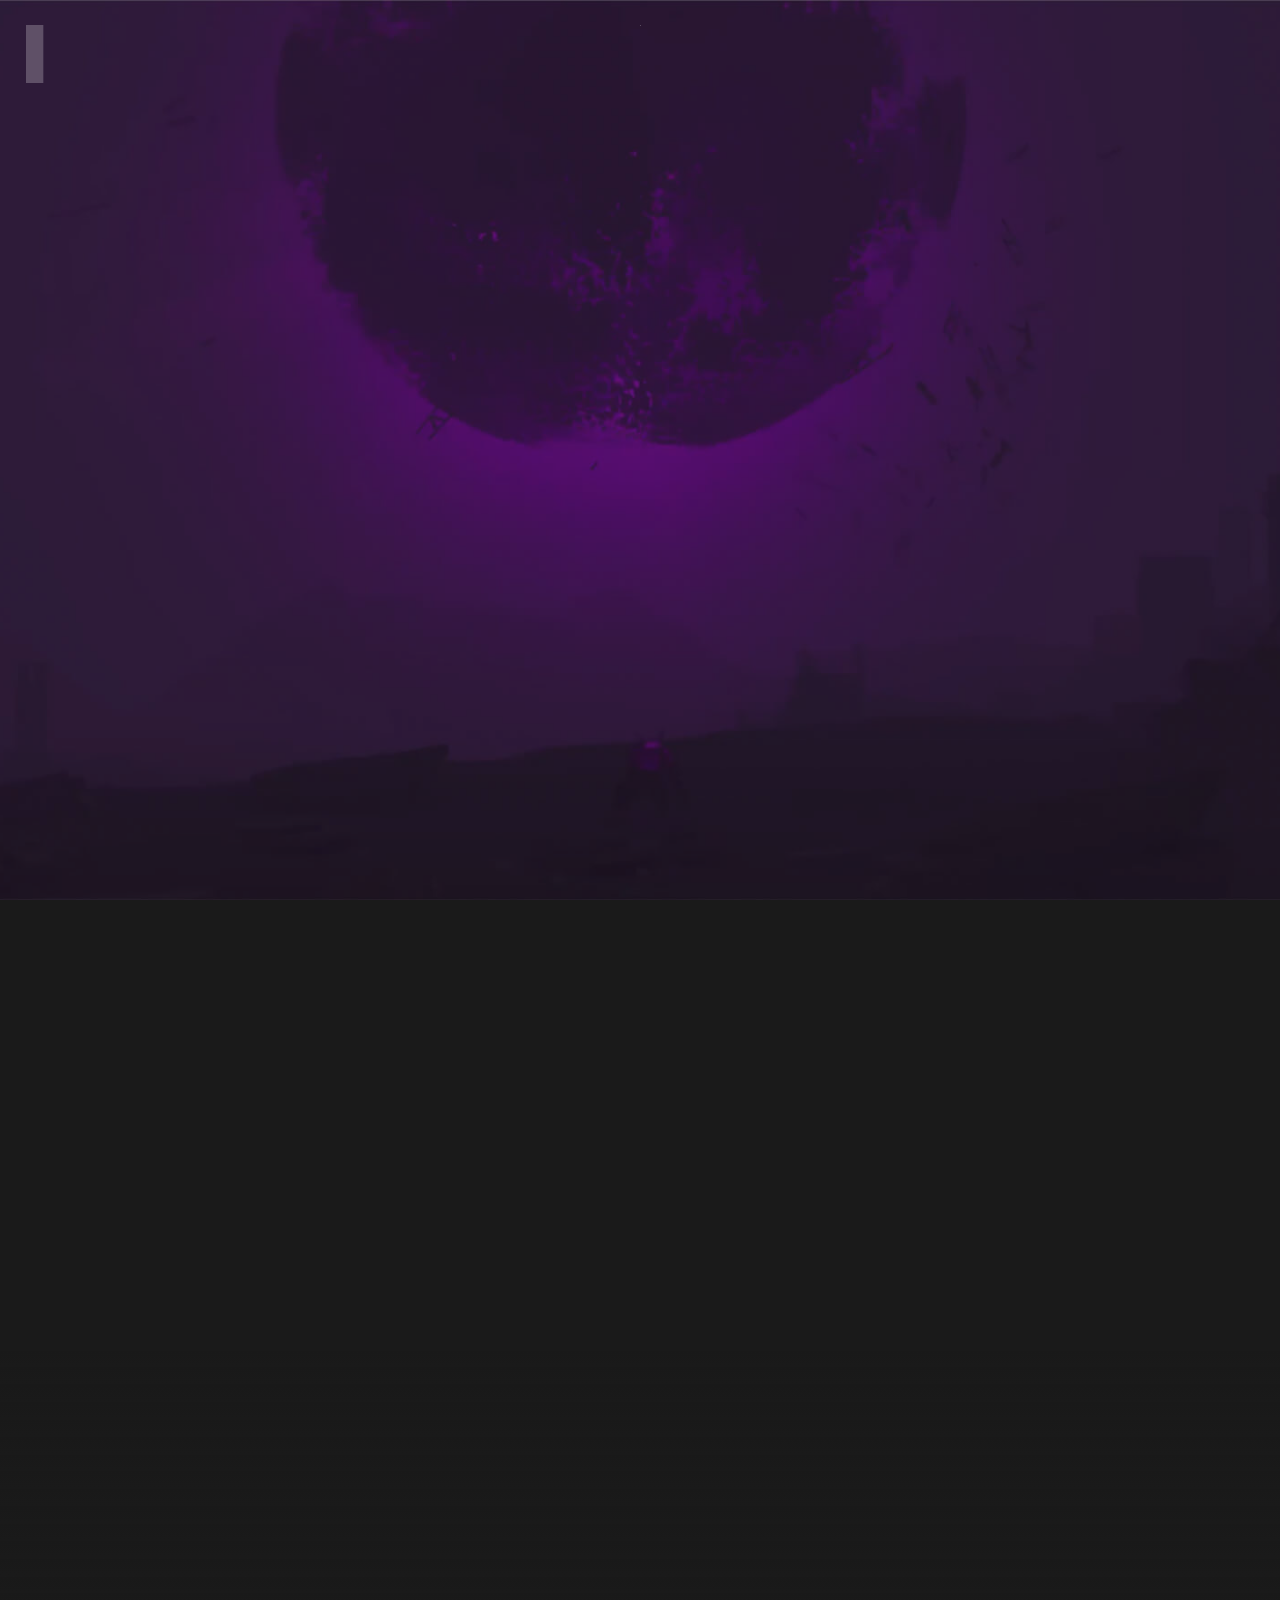
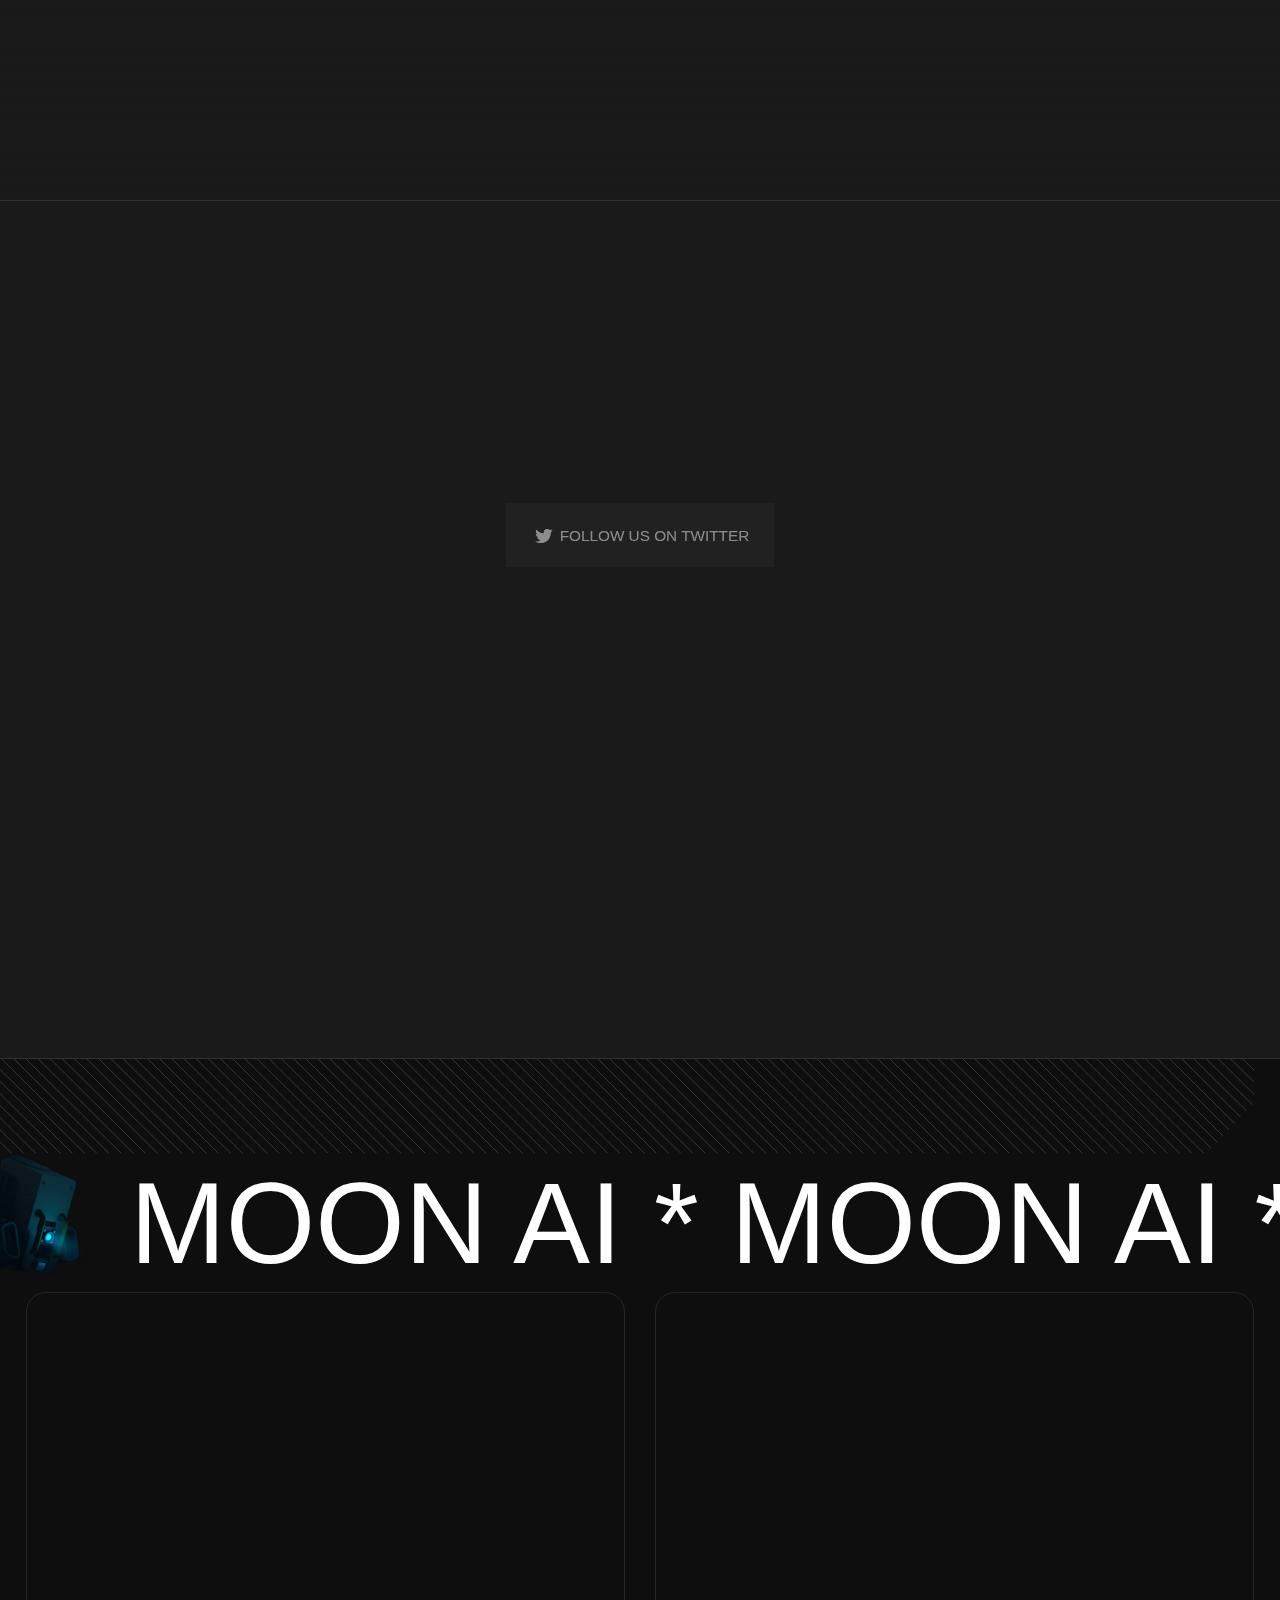
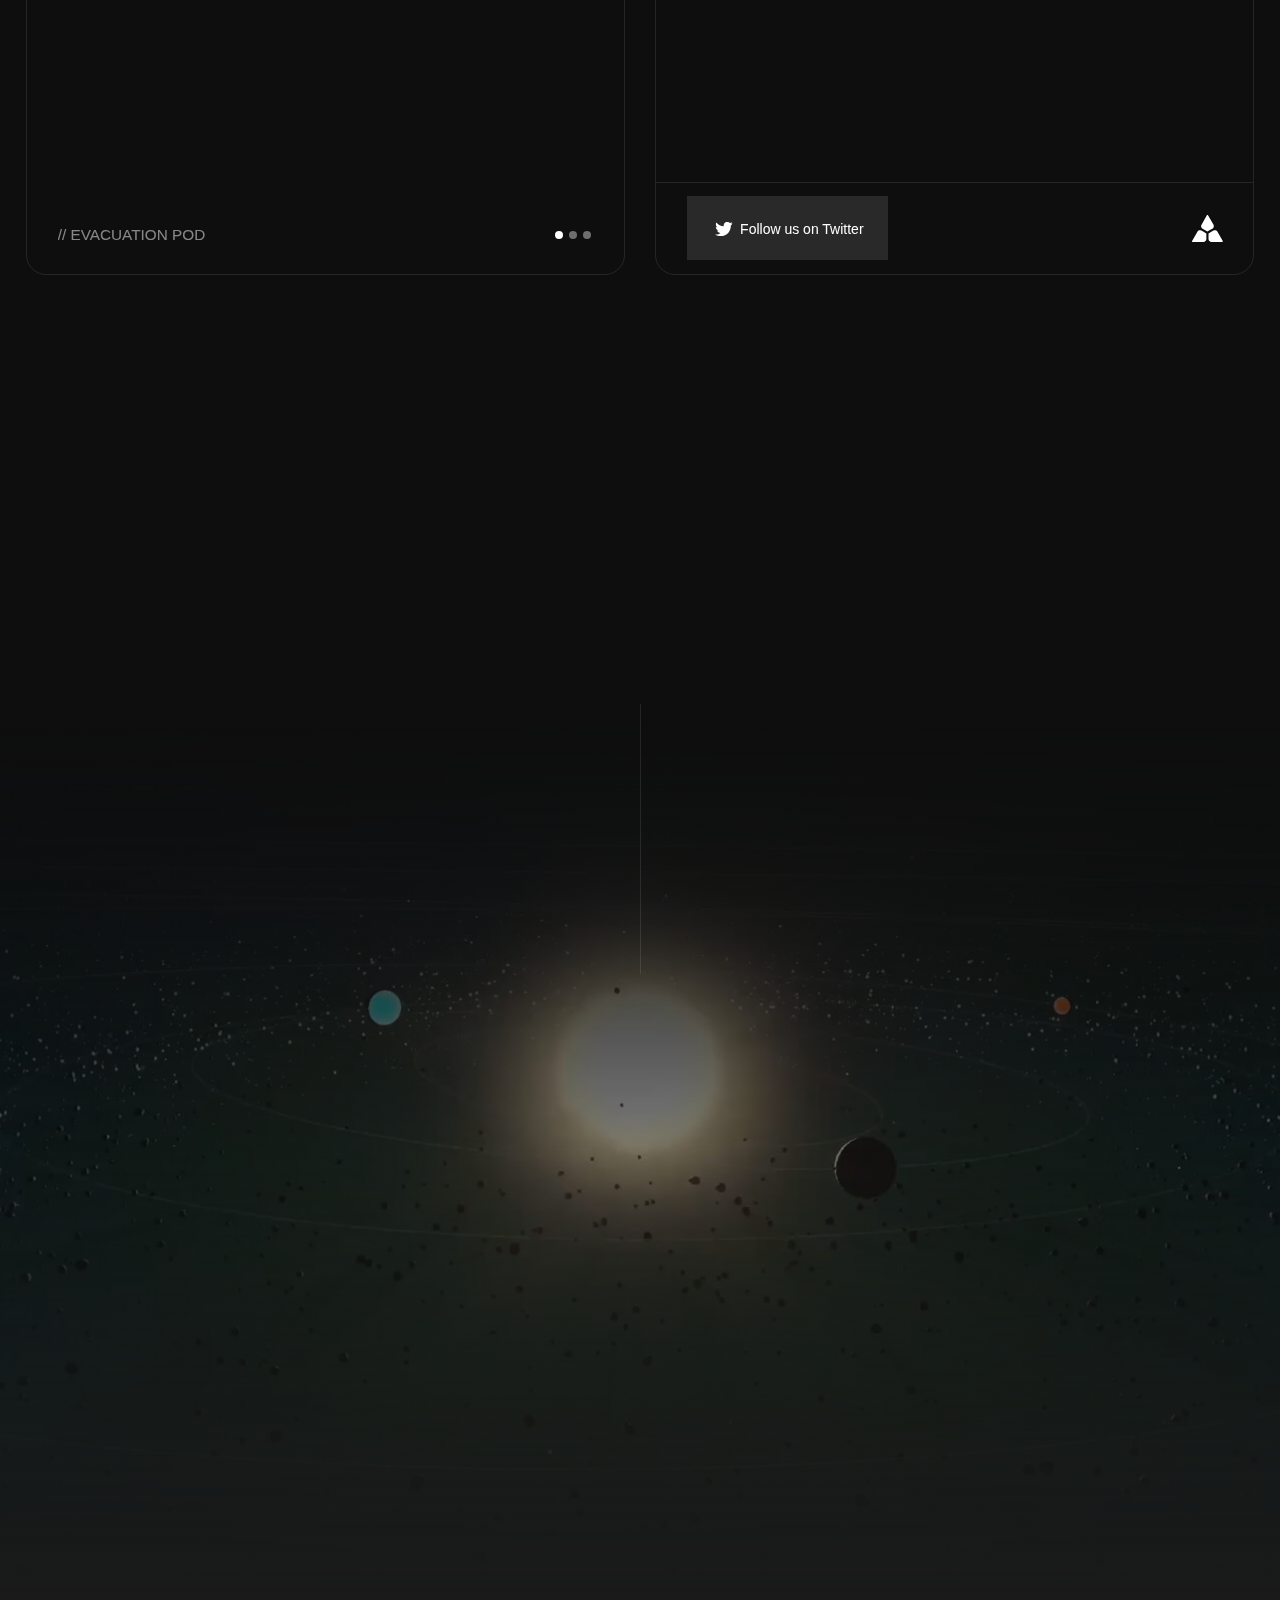
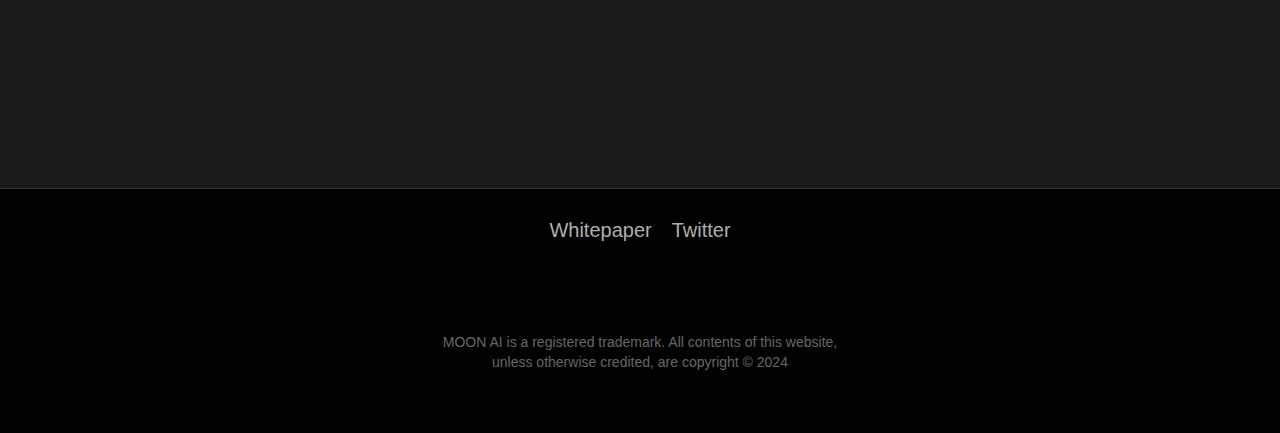
==== commit 5f546639: "Update index.html" ====
--- a/index.html
+++ b/index.html
@@ -247,7 +247,7 @@
         <div data-is-ix2-target="1" class="hero-logo" data-w-id="c08fe220-6d19-1804-656e-3728d42179c4">MOON AI
           <p style="position: relative; right: 80px; top: 100px;">
             MOON AI is an advanced investment platform that uses artificial intelligence, machine learning, and big data analytics to provide personalized investment insights, portfolio management,
-             and market predictions.<br><br>CA: 
+             and market predictions.<br><br>CA: BiYWacsqGW45Vokru4LyX6WewLt2owMdWVXvmZ8ypump
         </p></div>
         <div class="img-parent">
           <div class="img-child">
